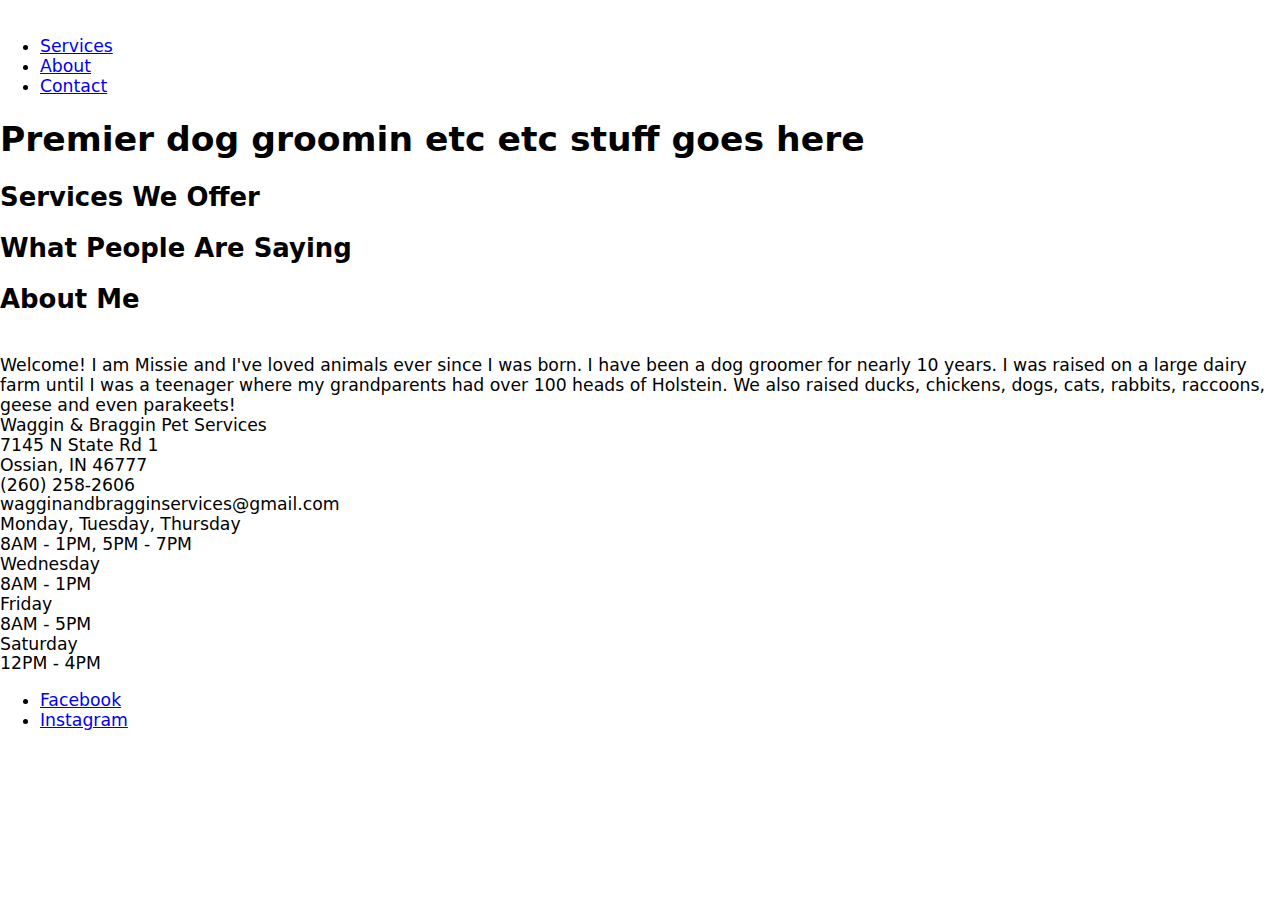
==== index.html @ 054de4da "update" ====
<!doctype html>

<html>
    <head>
        <meta charset="utf-8">
        <meta name="viewport" content="width=device-width, initial-scale=1">
        <title>Waggin & Braggin Pet Services | Ossian, Indiana</title>
        <meta name="theme-color" content="#a9bdb2">
        <meta name="mobile-web-app-capable" content="yes">
        <meta name="description" content="A description of the page"> <!-- todo -->
        <meta name="robots" content="index,follow">
        <meta name="googlebot" content="index,follow">
        <meta name="geo.position" content="40.846460;-85.165840">
        <meta name="geo.region" content="US-IN">
        <meta name="geo.placename" content="Ossian">
        <meta name="skype_toolbar" content="skype_toolbar_parser_compatible">
        <meta http-equiv="x-ua-compatible" content="ie=edge">
        <link rel="manifest" href="manifest.json"> <!-- todo -->
        <link rel="author" href="humans.txt"> <!-- todo -->
        <link rel="stylesheet" href="/assets/css/styles.css">
        <link rel="dns-prefetch" href="//wagginbraggin.com/">
        <link rel="preconnect" href="https://www.wagginbraggin.com/">
        <link rel="prefetch" href="https://www.wagginbraggin.com/">
        <link rel="prerender" href="https://wagginbraggin.com/">
        <link rel="icon" sizes="192x192" href="/path/to/icon.png"> <!-- todo -->
        <link rel="apple-touch-icon" href="/path/to/apple-touch-icon.png"> <!-- todo -->
        <link rel="apple-touch-startup-image" href="/path/to/launch.png"> <!-- todo -->
        <link rel="mask-icon" href="/path/to/icon.svg" color="blue"> <!-- todo -->
    </head>

    <body>

        <div class="master">
            <header class="header">
                <div class="logo">
                    <a href="/" class="logo__link">
                        <img src="" alt="" class="logo__img" />
                    </a>
                </div>
                <div class="nav">
                    <nav class="nav__nav">
                        <ul class="nav__list">
                            <li class="nav__item">
                                <a href="#services" class="nav__link">Services</a>
                            </li>
                            <li class="nav__item">
                                <a href="#about" class="nav__link">About</a>
                            </li>
                            <li class="nav__item">
                                <a href="#contact" class="nav__link">Contact</a>
                            </li>
                        </ul>
                    </nav>
                </div>
            </header>

            <main class="main">
                <section class="section section--hero">
                    <h2 class="section__heading"></h2>
                </section>
                <section class="section section--intro">
                    <h1 class="section__heading section__heading--intro">Premier dog groomin etc etc stuff goes here</h1>
                </section>
                <section class="section section--services">
                    <h2 class="section__heading">Services We Offer</h2>
                </section>
                <section class="section section--gallery">
                    <h2 class="section__heading"></h2>
                </section>
                <section class="section section--testimonials">
                    <h2 class="section__heading">What People Are Saying</h2>
                    <div class="section__block">
                    </div>
                </section>
                <section class="section section--about">
                    <h2 class="section__heading">About Me</h2>
                    <div class="section__block">
                        <div class="about">
                            <div class="about__head">
                                <img src="" alt="" class="about__head-img" />
                            </div>
                            <div class="about__text">Welcome! I am Missie and I've loved animals ever since I was born. I have been a dog groomer for nearly 10 years. I was raised on a large dairy farm until I was a teenager where my grandparents had over 100 heads of Holstein. We also raised ducks, chickens, dogs, cats, rabbits, raccoons, geese and even parakeets!</div>
                        </div>
                    </div>
                </section>
            </main>

            <footer class="footer">
                <div class="info">
                    <div class="info__name">Waggin & Braggin Pet Services</div>
                    <div class="info__address">
                        <div class="info__address-line">7145 N State Rd 1</div>
                        <div class="info__address-line">Ossian, IN 46777</div>
                    </div>
                    <div class="info__phone">(260) 258-2606</div>
                    <div class="info__email">wagginandbragginservices@gmail.com</div>
                    <div class="info__hours">
                        <div class="info__hours-line">
                            <div class="info__hours-day">Monday, Tuesday, Thursday</div>
                            <div class="info__hours-time">8AM - 1PM, 5PM - 7PM</div>
                        </div>
                        <div class="info__hours-line">
                            <div class="info__hours-day">Wednesday</div>
                            <div class="info__hours-time">8AM - 1PM</div>
                        </div>
                        <div class="info__hours-line">
                            <div class="info__hours-day">Friday</div>
                            <div class="info__hours-time">8AM - 5PM</div>
                        </div>
                        <div class="info__hours-line">
                            <div class="info__hours-day">Saturday</div>
                            <div class="info__hours-time">12PM - 4PM</div>
                        </div>
                    </div>
                </div>
                <div class="social">
                    <ul class="social__list">
                        <li class="social__item">
                            <a href="//facebook.com/WagginandbragginOssianIndiana" class="social__link">Facebook</a>
                        </li>
                        <li class="social__item">
                            <a href="//instagram.com/WagAndBrag" class="social__link">Instagram</a>
                        </li>
                    </ul>
                </div>
            </footer>
        
        </div>

        <script type="application/ld+json">
            {
                "@context": "https://schema.org/",
                "@graph" : [
                    {
                        "@type": "LocalBusiness",
                        "name": "Waggin & Braggin Pet Services",
                        "address" : {
                            "@type" : "PostalAddress",
                            "streetAddress": "7145 N State Rd 1",
                            "addressLocality": "Ossian",
                            "addressRegion": "Indiana",
                            "postalCode": "46777",
                            "addressCountry": "USA"
                        },
                        "email": "wagginandbragginservices@gmail.com"
                        "telephone": "(260) 258-2606",
                        "url": "https://www.wagginbraggin.com",
                        "image" : {
                            "@type" : "ImageObject",
                            "url" : "https://www.wagginbraggin.com/logo.png"
                        },
                        "areaServed": ["Ossian","Fort Wayne"], 
                        "openingHours" : [
                            "Mo 08:00-13:00, 17:00-19:00", "Tu 08:00-13:00, 17:00-19:00", "We 08:00-13:00", "Th 08:00-13:00, 17:00-19:00", "Fr 08:00-17:00", "Sa 12:00-16:00"
                        ]
                    }
                ]
            }
        </script>

    </body>
</html>
---- assets/css/styles.css ----
:root {
	--mintGreen: #a9bdb2;
	--darkGreen: #154c2f;
}

*,
*::before,
*::after {
	box-sizing: border-box;
}

:root {
	-moz-tab-size: 4;
	tab-size: 4;
}

html {
    font-size: 67.5%;
	line-height: 1.15;
	-webkit-text-size-adjust: 100%;
}

body {
	font-family:
		system-ui,
		-apple-system,
		'Segoe UI',
		Roboto,
		Helvetica,
		Arial,
		sans-serif,
		'Apple Color Emoji',
        'Segoe UI Emoji';
    font-size: 1.6rem;
    margin: 0;
}

abbr[title] {
	text-decoration: underline dotted;
}

strong {
	font-weight: bolder;
}

code,
kbd,
samp,
pre {
	font-family:
		SFMono-Regular,
		Consolas,
		'Liberation Mono',
		Menlo,
        monospace;
    font-size: 1rem;
}

small {
	font-size: 80%;
}

sub,
sup {
	font-size: 75%;
	line-height: 0;
	position: relative;
	vertical-align: baseline;
}

sub {
	bottom: -0.25rem;
}

sup {
	top: -0.5rem;
}

button,
input,
optgroup,
select,
textarea {
	font-family: inherit;
	font-size: 100%;
	line-height: 1.15;
	margin: 0;
}

button,
select {
	text-transform: none;
}

button,
[type='button'],
[type='reset'],
[type='submit'] {
	-webkit-appearance: button;
}

button::-moz-focus-inner,
[type='button']::-moz-focus-inner,
[type='reset']::-moz-focus-inner,
[type='submit']::-moz-focus-inner {
	border-style: none;
	padding: 0;
}

button:-moz-focusring,
[type='button']:-moz-focusring,
[type='reset']:-moz-focusring,
[type='submit']:-moz-focusring {
	outline: 1px dotted ButtonText;
}

fieldset {
	padding: 0.35em 0.75em 0.625em;
}

legend {
	padding: 0;
}

progress {
	vertical-align: baseline;
}

[type='number']::-webkit-inner-spin-button,
[type='number']::-webkit-outer-spin-button {
	height: auto;
}

[type='search'] {
	-webkit-appearance: textfield;
	outline-offset: -2px;
}

[type='search']::-webkit-search-decoration {
	-webkit-appearance: none;
}

::-webkit-file-upload-button {
	-webkit-appearance: button;
	font: inherit;
}

summary {
	display: list-item;
}
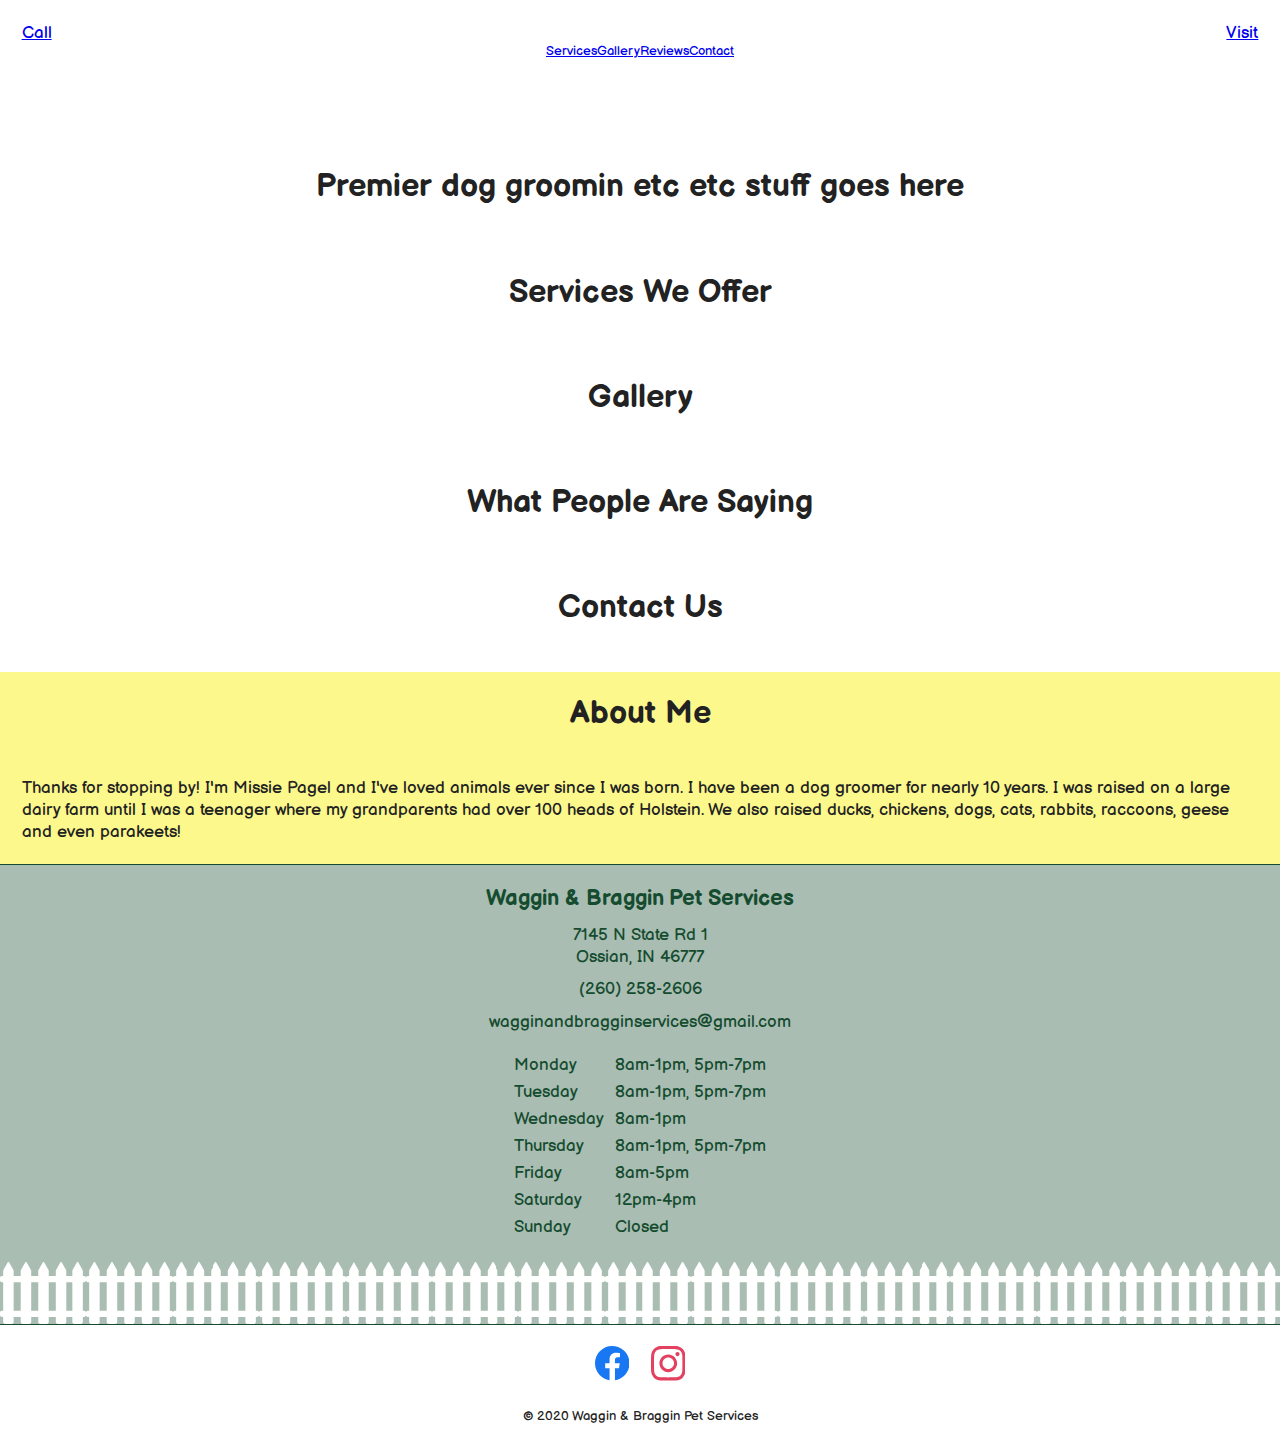
==== commit 3649ea88: "added more stuffs" ====
--- a/index.html
+++ b/index.html
@@ -2,12 +2,15 @@
 
 <html>
     <head>
+
         <meta charset="utf-8">
         <meta name="viewport" content="width=device-width, initial-scale=1">
+
         <title>Waggin & Braggin Pet Services | Ossian, Indiana</title>
+
         <meta name="theme-color" content="#a9bdb2">
         <meta name="mobile-web-app-capable" content="yes">
-        <meta name="description" content="A description of the page"> <!-- todo -->
+        <meta name="description" content="Fun, loving, patient, and experienced grooming salon and pet setting in your home. Based in Ossian, IN, we offer pet taxing to grooming appointments. Schedule online today!">
         <meta name="robots" content="index,follow">
         <meta name="googlebot" content="index,follow">
         <meta name="geo.position" content="40.846460;-85.165840">
@@ -15,28 +18,42 @@
         <meta name="geo.placename" content="Ossian">
         <meta name="skype_toolbar" content="skype_toolbar_parser_compatible">
         <meta http-equiv="x-ua-compatible" content="ie=edge">
-        <link rel="manifest" href="manifest.json"> <!-- todo -->
-        <link rel="author" href="humans.txt"> <!-- todo -->
-        <link rel="stylesheet" href="/assets/css/styles.css">
-        <link rel="dns-prefetch" href="//wagginbraggin.com/">
+
+        <link rel="manifest" href="./manifest.json">
+        <link rel="author" href="./humans.txt">
+        <link href="https://fonts.googleapis.com/css2?family=Balsamiq+Sans:wght@400;700&display=swap" rel="stylesheet">
+        <link rel="stylesheet" href="./assets/css/styles.css">
+        <link rel="dns-prefetch" href="https://wagginbraggin.com/">
         <link rel="preconnect" href="https://www.wagginbraggin.com/">
         <link rel="prefetch" href="https://www.wagginbraggin.com/">
         <link rel="prerender" href="https://wagginbraggin.com/">
-        <link rel="icon" sizes="192x192" href="/path/to/icon.png"> <!-- todo -->
-        <link rel="apple-touch-icon" href="/path/to/apple-touch-icon.png"> <!-- todo -->
-        <link rel="apple-touch-startup-image" href="/path/to/launch.png"> <!-- todo -->
-        <link rel="mask-icon" href="/path/to/icon.svg" color="blue"> <!-- todo -->
+        <link rel="icon" sizes="192x192" href="./assets/img/icon.png">
+        <link rel="apple-touch-icon" href="./assets/img/icon.png">
     </head>
 
     <body>
 
         <div class="master">
             <header class="header">
+
+                <div class="call">
+                    <a href="tel:+12602582606" class="touch__link">
+                        <span class="touch__icon"></span>
+                        <span class="touch__text">Call</span>
+                    </a>
+                </div>
                 <div class="logo">
                     <a href="/" class="logo__link">
-                        <img src="" alt="" class="logo__img" />
+                        <img src="./assets/img/logo.png" alt="" class="logo__img" />
                     </a>
                 </div>
+                <div class="visit">
+                    <a href="https://www.google.com/maps/dir//Waggin+and+Braggin+Pet+Services/data=!4m8!4m7!1m0!1m5!1m1!1s0x8815ed9b62f65e73:0xe7ffd4547c183408!2m2!1d-85.1653941!2d40.846542899999996" class="touch__link">
+                        <span class="touch__icon"></span>
+                        <span class="touch__text">Visit</span>
+                    </a>
+                </div>
+
                 <div class="nav">
                     <nav class="nav__nav">
                         <ul class="nav__list">
@@ -44,7 +61,10 @@
                                 <a href="#services" class="nav__link">Services</a>
                             </li>
                             <li class="nav__item">
-                                <a href="#about" class="nav__link">About</a>
+                                <a href="#gallery" class="nav__link">Gallery</a>
+                            </li>
+                            <li class="nav__item">
+                                <a href="#reviews" class="nav__link">Reviews</a>
                             </li>
                             <li class="nav__item">
                                 <a href="#contact" class="nav__link">Contact</a>
@@ -61,25 +81,30 @@
                 <section class="section section--intro">
                     <h1 class="section__heading section__heading--intro">Premier dog groomin etc etc stuff goes here</h1>
                 </section>
-                <section class="section section--services">
+                <section class="section section--services" id="services">
                     <h2 class="section__heading">Services We Offer</h2>
                 </section>
-                <section class="section section--gallery">
-                    <h2 class="section__heading"></h2>
-                </section>
-                <section class="section section--testimonials">
+                <section class="section section--gallery" id="gallery">
+                    <h2 class="section__heading">Gallery</h2>
+                </section>
+                <section class="section section--reviews" id="reviews">
                     <h2 class="section__heading">What People Are Saying</h2>
                     <div class="section__block">
                     </div>
                 </section>
-                <section class="section section--about">
+                <section class="section section--contact" id="contact">
+                    <h2 class="section__heading">Contact Us</h2>
+                    <div class="section__block">
+                    </div>
+                </section>
+                <section class="section section--about" id="about">
                     <h2 class="section__heading">About Me</h2>
                     <div class="section__block">
                         <div class="about">
                             <div class="about__head">
-                                <img src="" alt="" class="about__head-img" />
+                                <img src="https://via.placeholder.com/150" alt="" class="about__head-img" />
                             </div>
-                            <div class="about__text">Welcome! I am Missie and I've loved animals ever since I was born. I have been a dog groomer for nearly 10 years. I was raised on a large dairy farm until I was a teenager where my grandparents had over 100 heads of Holstein. We also raised ducks, chickens, dogs, cats, rabbits, raccoons, geese and even parakeets!</div>
+                            <div class="about__text">Thanks for stopping by! I'm Missie Pagel and I've loved animals ever since I was born. I have been a dog groomer for nearly 10 years. I was raised on a large dairy farm until I was a teenager where my grandparents had over 100 heads of Holstein. We also raised ducks, chickens, dogs, cats, rabbits, raccoons, geese and even parakeets!</div>
                         </div>
                     </div>
                 </section>
@@ -87,42 +112,75 @@
 
             <footer class="footer">
                 <div class="info">
-                    <div class="info__name">Waggin & Braggin Pet Services</div>
+                    <div class="info__name">
+                        <span>Waggin & Braggin</span>
+                        <span>Pet Services</span>
+                    </div>
                     <div class="info__address">
                         <div class="info__address-line">7145 N State Rd 1</div>
                         <div class="info__address-line">Ossian, IN 46777</div>
                     </div>
                     <div class="info__phone">(260) 258-2606</div>
-                    <div class="info__email">wagginandbragginservices@gmail.com</div>
+                    <div class="info__email">
+                        <span>wagginandbragginservices</span>
+                        <span>@gmail.com</span>
+                    </div>
                     <div class="info__hours">
                         <div class="info__hours-line">
-                            <div class="info__hours-day">Monday, Tuesday, Thursday</div>
-                            <div class="info__hours-time">8AM - 1PM, 5PM - 7PM</div>
+                            <div class="info__hours-day">Monday</div>
+                            <div class="info__hours-time">8am-1pm, 5pm-7pm</div>
+                        </div>
+                        <div class="info__hours-line">
+                            <div class="info__hours-day">Tuesday</div>
+                            <div class="info__hours-time">8am-1pm, 5pm-7pm</div>
                         </div>
                         <div class="info__hours-line">
                             <div class="info__hours-day">Wednesday</div>
-                            <div class="info__hours-time">8AM - 1PM</div>
+                            <div class="info__hours-time">8am-1pm</div>
+                        </div>
+                        <div class="info__hours-line">
+                            <div class="info__hours-day">Thursday</div>
+                            <div class="info__hours-time">8am-1pm, 5pm-7pm</div>
                         </div>
                         <div class="info__hours-line">
                             <div class="info__hours-day">Friday</div>
-                            <div class="info__hours-time">8AM - 5PM</div>
+                            <div class="info__hours-time">8am-5pm</div>
                         </div>
                         <div class="info__hours-line">
                             <div class="info__hours-day">Saturday</div>
-                            <div class="info__hours-time">12PM - 4PM</div>
-                        </div>
-                    </div>
+                            <div class="info__hours-time">12pm-4pm</div>
+                        </div>
+                        <div class="info__hours-line">
+                            <div class="info__hours-day">Sunday</div>
+                            <div class="info__hours-time">Closed</div>
+                        </div>
+                    </div>
+                </div>
+
+                <div class="fence">
+
                 </div>
                 <div class="social">
                     <ul class="social__list">
                         <li class="social__item">
-                            <a href="//facebook.com/WagginandbragginOssianIndiana" class="social__link">Facebook</a>
+                            <a href="https://facebook.com/WagginandbragginOssianIndiana" class="social__link">
+                                <svg role="img" viewBox="0 0 24 24" class="social__svg social__svg--fb">
+                                    <title>Like us on Facebook</title>
+                                    <path d="M23.9981 11.9991C23.9981 5.37216 18.626 0 11.9991 0C5.37216 0 0 5.37216 0 11.9991C0 17.9882 4.38789 22.9522 10.1242 23.8524V15.4676H7.07758V11.9991H10.1242V9.35553C10.1242 6.34826 11.9156 4.68714 14.6564 4.68714C15.9692 4.68714 17.3424 4.92149 17.3424 4.92149V7.87439H15.8294C14.3388 7.87439 13.8739 8.79933 13.8739 9.74824V11.9991H17.2018L16.6698 15.4676H13.8739V23.8524C19.6103 22.9522 23.9981 17.9882 23.9981 11.9991Z"/>
+                                </svg>
+                            </a>
                         </li>
                         <li class="social__item">
-                            <a href="//instagram.com/WagAndBrag" class="social__link">Instagram</a>
+                            <a href="https://instagram.com/WagAndBrag" class="social__link">
+                                <svg role="img" viewBox="0 0 24 24" class="social__svg social__svg--ig">
+                                    <title>Follow us on Instagram</title>
+                                    <path d="M12 0C8.74 0 8.333.015 7.053.072 5.775.132 4.905.333 4.14.63c-.789.306-1.459.717-2.126 1.384S.935 3.35.63 4.14C.333 4.905.131 5.775.072 7.053.012 8.333 0 8.74 0 12s.015 3.667.072 4.947c.06 1.277.261 2.148.558 2.913.306.788.717 1.459 1.384 2.126.667.666 1.336 1.079 2.126 1.384.766.296 1.636.499 2.913.558C8.333 23.988 8.74 24 12 24s3.667-.015 4.947-.072c1.277-.06 2.148-.262 2.913-.558.788-.306 1.459-.718 2.126-1.384.666-.667 1.079-1.335 1.384-2.126.296-.765.499-1.636.558-2.913.06-1.28.072-1.687.072-4.947s-.015-3.667-.072-4.947c-.06-1.277-.262-2.149-.558-2.913-.306-.789-.718-1.459-1.384-2.126C21.319 1.347 20.651.935 19.86.63c-.765-.297-1.636-.499-2.913-.558C15.667.012 15.26 0 12 0zm0 2.16c3.203 0 3.585.016 4.85.071 1.17.055 1.805.249 2.227.415.562.217.96.477 1.382.896.419.42.679.819.896 1.381.164.422.36 1.057.413 2.227.057 1.266.07 1.646.07 4.85s-.015 3.585-.074 4.85c-.061 1.17-.256 1.805-.421 2.227-.224.562-.479.96-.899 1.382-.419.419-.824.679-1.38.896-.42.164-1.065.36-2.235.413-1.274.057-1.649.07-4.859.07-3.211 0-3.586-.015-4.859-.074-1.171-.061-1.816-.256-2.236-.421-.569-.224-.96-.479-1.379-.899-.421-.419-.69-.824-.9-1.38-.165-.42-.359-1.065-.42-2.235-.045-1.26-.061-1.649-.061-4.844 0-3.196.016-3.586.061-4.861.061-1.17.255-1.814.42-2.234.21-.57.479-.96.9-1.381.419-.419.81-.689 1.379-.898.42-.166 1.051-.361 2.221-.421 1.275-.045 1.65-.06 4.859-.06l.045.03zm0 3.678c-3.405 0-6.162 2.76-6.162 6.162 0 3.405 2.76 6.162 6.162 6.162 3.405 0 6.162-2.76 6.162-6.162 0-3.405-2.76-6.162-6.162-6.162zM12 16c-2.21 0-4-1.79-4-4s1.79-4 4-4 4 1.79 4 4-1.79 4-4 4zm7.846-10.405c0 .795-.646 1.44-1.44 1.44-.795 0-1.44-.646-1.44-1.44 0-.794.646-1.439 1.44-1.439.793-.001 1.44.645 1.44 1.439z"/>
+                                </svg>
+                            </a>
                         </li>
                     </ul>
                 </div>
+                <div class="copyright">&copy; 2020 Waggin & Braggin Pet Services</div>
             </footer>
         
         </div>
@@ -142,16 +200,32 @@
                             "postalCode": "46777",
                             "addressCountry": "USA"
                         },
-                        "email": "wagginandbragginservices@gmail.com"
+                        "email": "wagginandbragginservices@gmail.com",
                         "telephone": "(260) 258-2606",
                         "url": "https://www.wagginbraggin.com",
                         "image" : {
                             "@type" : "ImageObject",
                             "url" : "https://www.wagginbraggin.com/logo.png"
                         },
-                        "areaServed": ["Ossian","Fort Wayne"], 
+                        "geo" : {
+                            "@type" : "GeoCoordinates",
+                            "latitude" : "40.846460",
+                            "longitude" : "-85.165840"
+                        },
+                        "areaServed": [
+                            "Bluffton",
+                            "Ossian",
+                            "Fort Wayne",
+                            "Decatur",
+                            "Markle"
+                        ], 
                         "openingHours" : [
-                            "Mo 08:00-13:00, 17:00-19:00", "Tu 08:00-13:00, 17:00-19:00", "We 08:00-13:00", "Th 08:00-13:00, 17:00-19:00", "Fr 08:00-17:00", "Sa 12:00-16:00"
+                            "Mo 08:00-13:00, 17:00-19:00", 
+                            "Tu 08:00-13:00, 17:00-19:00", 
+                            "We 08:00-13:00", 
+                            "Th 08:00-13:00, 17:00-19:00", 
+                            "Fr 08:00-17:00", 
+                            "Sa 12:00-16:00"
                         ]
                     }
                 ]
--- a/assets/css/styles.css
+++ b/assets/css/styles.css
@@ -1,6 +1,8 @@
 :root {
-	--mintGreen: #a9bdb2;
-	--darkGreen: #154c2f;
+	--mineShaft: #222222;
+	--powderAsh: #a9bdb2;
+	--parsley: #154c2f;
+	--sweetCorn: #fcf88c;
 }
 
 *,
@@ -15,12 +17,6 @@
 }
 
 html {
-    font-size: 67.5%;
-	line-height: 1.15;
-	-webkit-text-size-adjust: 100%;
-}
-
-body {
 	font-family:
 		system-ui,
 		-apple-system,
@@ -31,8 +27,16 @@
 		sans-serif,
 		'Apple Color Emoji',
         'Segoe UI Emoji';
+    font-size: 67.5%;
+	line-height: 1.25;
+	-webkit-text-size-adjust: 100%;
+}
+
+body {
     font-size: 1.6rem;
-    margin: 0;
+	margin: 0;
+	font-family: 'Balsamiq Sans', cursive;
+	color: var(--mineShaft);
 }
 
 abbr[title] {
@@ -147,4 +151,163 @@
 
 summary {
 	display: list-item;
+}
+
+
+
+
+
+
+
+
+
+
+
+
+
+
+
+
+
+
+
+
+.header {
+	display: grid;
+	grid-template-columns: min-content 1fr min-content;
+	padding: 2rem;
+}
+
+.nav {
+	grid-column-end: span 3;
+}
+
+.section {
+	padding: 2rem;
+}
+
+.section--about {
+	background: var(--sweetCorn);
+}
+
+.section__heading {
+	margin: 0;
+	text-align: center;
+	font-size: 3rem;
+	padding:0 0 2rem;
+}
+
+.about__head {
+	padding: 0 0 2rem;
+}
+
+.about__head-img {
+	border-radius: 50%;
+	display: block;
+	max-width: 100%;
+	margin: 0 auto;
+}
+
+.logo__img {
+	display: block;
+	max-width: 100%;
+}
+
+.nav__list {
+	display: flex;
+	align-items: center;
+	font-size: 1.2rem;
+	justify-content: center;
+	list-style: none;
+	margin: 0;
+	padding: 0;
+}
+
+.info {
+	display: grid;
+	grid-row-gap: 1rem;
+	background: var(--powderAsh);
+	padding: 2rem 2rem 8rem;
+	text-align: center;
+	position: relative;
+	border-width: 1px 0;
+	border-style: solid;
+	color: var(--parsley);
+}
+
+.info:after {
+	content: '';
+	position: absolute;
+	width: 100%;
+	height: 8rem;
+	bottom: 0;
+	left: 0;
+	z-index: 10;
+	background-color: var(--powderAsh);
+	background-image: url('../img/fence.svg');
+	background-position: 0 1.2rem;
+	background-repeat: repeat-x;
+	height: 8rem;
+}
+
+.info__name {
+	font-size: 2rem;
+	font-weight: 700;
+}
+
+.info__name span {
+	margin: 0 .25rem;
+}
+
+.info__name,
+.info__email {
+	display: flex;
+	flex-wrap: wrap;
+	justify-content: center;
+	width: 100%;
+}
+
+.info__hours {
+	display: grid;
+	grid-gap: .5rem 1rem;
+	grid-template-columns: min-content 1fr;
+	padding-top: 1rem;
+	text-align: left;
+	margin: auto;
+}
+
+.info__hours-line {
+	display: contents;
+}
+
+.social__list {
+	display: flex;
+	align-items: center;
+	justify-content: center;
+	list-style: none;
+	margin: 0;
+	padding: 0;
+}
+
+.social__item {
+	padding: 2rem 1rem;
+}
+
+.social__svg {
+	width: 3.2rem;
+	height: 3.2rem;
+}
+
+.social__svg--fb {
+	fill: #1877F2;
+}
+
+.social__svg--ig {
+	fill: #E4405F;
+}
+
+.copyright {
+	font-size: 1.2rem;
+	text-align: center;
+	padding:0 0 2rem;
 }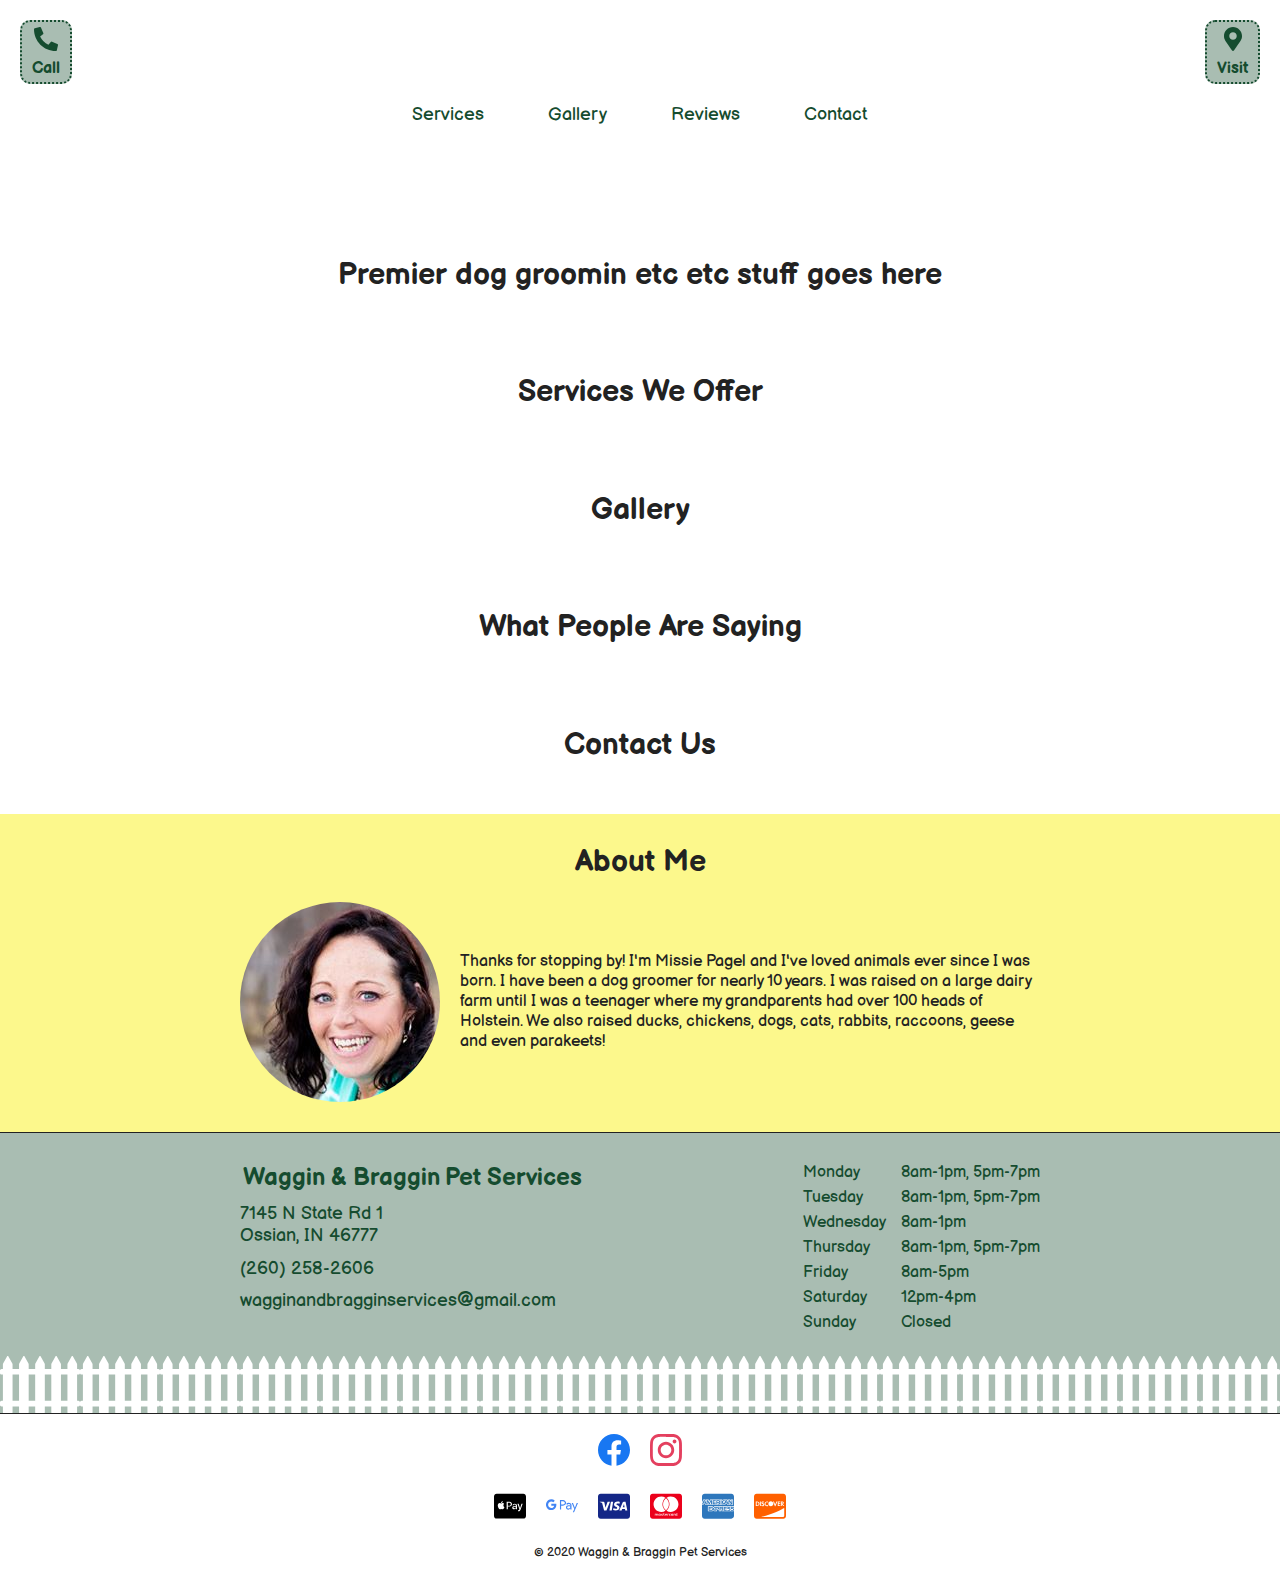
==== commit 950614fb: "more updates" ====
--- a/index.html
+++ b/index.html
@@ -38,7 +38,11 @@
 
                 <div class="call">
                     <a href="tel:+12602582606" class="touch__link">
-                        <span class="touch__icon"></span>
+                        <span class="touch__icon">
+                            <svg class="touch__svg" viewBox="0 0 512 512">
+                                <path d="M497.39 361.8l-112-48a24 24 0 0 0-28 6.9l-49.6 60.6A370.66 370.66 0 0 1 130.6 204.11l60.6-49.6a23.94 23.94 0 0 0 6.9-28l-48-112A24.16 24.16 0 0 0 122.6.61l-104 24A24 24 0 0 0 0 48c0 256.5 207.9 464 464 464a24 24 0 0 0 23.4-18.6l24-104a24.29 24.29 0 0 0-14.01-27.6z"/>
+                            </svg>
+                        </span>
                         <span class="touch__text">Call</span>
                     </a>
                 </div>
@@ -49,7 +53,11 @@
                 </div>
                 <div class="visit">
                     <a href="https://www.google.com/maps/dir//Waggin+and+Braggin+Pet+Services/data=!4m8!4m7!1m0!1m5!1m1!1s0x8815ed9b62f65e73:0xe7ffd4547c183408!2m2!1d-85.1653941!2d40.846542899999996" class="touch__link">
-                        <span class="touch__icon"></span>
+                        <span class="touch__icon">
+                            <svg class="touch__svg" viewBox="0 0 384 512">
+                                <path d="M172.268 501.67C26.97 291.031 0 269.413 0 192 0 85.961 85.961 0 192 0s192 85.961 192 192c0 77.413-26.97 99.031-172.268 309.67-9.535 13.774-29.93 13.773-39.464 0zM192 272c44.183 0 80-35.817 80-80s-35.817-80-80-80-80 35.817-80 80 35.817 80 80 80z"/>
+                            </svg>
+                        </span>
                         <span class="touch__text">Visit</span>
                     </a>
                 </div>
@@ -98,13 +106,15 @@
                     </div>
                 </section>
                 <section class="section section--about" id="about">
-                    <h2 class="section__heading">About Me</h2>
-                    <div class="section__block">
-                        <div class="about">
-                            <div class="about__head">
-                                <img src="https://via.placeholder.com/150" alt="" class="about__head-img" />
-                            </div>
-                            <div class="about__text">Thanks for stopping by! I'm Missie Pagel and I've loved animals ever since I was born. I have been a dog groomer for nearly 10 years. I was raised on a large dairy farm until I was a teenager where my grandparents had over 100 heads of Holstein. We also raised ducks, chickens, dogs, cats, rabbits, raccoons, geese and even parakeets!</div>
+                    <div class="section__contain section__contain--about">
+                        <h2 class="section__heading">About Me</h2>
+                        <div class="section__block">
+                            <div class="about">
+                                <div class="about__head">
+                                    <img src="./assets/img/about.jpg" alt="" class="about__head-img" />
+                                </div>
+                                <div class="about__text">Thanks for stopping by! I'm Missie Pagel and I've loved animals ever since I was born. I have been a dog groomer for nearly 10 years. I was raised on a large dairy farm until I was a teenager where my grandparents had over 100 heads of Holstein. We also raised ducks, chickens, dogs, cats, rabbits, raccoons, geese and even parakeets!</div>
+                            </div>
                         </div>
                     </div>
                 </section>
@@ -112,53 +122,53 @@
 
             <footer class="footer">
                 <div class="info">
-                    <div class="info__name">
-                        <span>Waggin & Braggin</span>
-                        <span>Pet Services</span>
-                    </div>
-                    <div class="info__address">
-                        <div class="info__address-line">7145 N State Rd 1</div>
-                        <div class="info__address-line">Ossian, IN 46777</div>
-                    </div>
-                    <div class="info__phone">(260) 258-2606</div>
-                    <div class="info__email">
-                        <span>wagginandbragginservices</span>
-                        <span>@gmail.com</span>
-                    </div>
-                    <div class="info__hours">
-                        <div class="info__hours-line">
-                            <div class="info__hours-day">Monday</div>
-                            <div class="info__hours-time">8am-1pm, 5pm-7pm</div>
+                    <div class="info__contain">
+                        <div class="info__full">
+                            <div class="info__name">
+                                <span>Waggin & Braggin</span>
+                                <span>Pet Services</span>
+                            </div>
+                            <div class="info__address">
+                                <div class="info__address-line">7145 N State Rd 1</div>
+                                <div class="info__address-line">Ossian, IN 46777</div>
+                            </div>
+                            <div class="info__phone">(260) 258-2606</div>
+                            <div class="info__email">
+                                <span>wagginandbragginservices</span>
+                                <span>@gmail.com</span>
+                            </div>
                         </div>
-                        <div class="info__hours-line">
-                            <div class="info__hours-day">Tuesday</div>
-                            <div class="info__hours-time">8am-1pm, 5pm-7pm</div>
+                        <div class="info__hours">
+                            <div class="info__hours-line">
+                                <div class="info__hours-day">Monday</div>
+                                <div class="info__hours-time">8am-1pm, 5pm-7pm</div>
+                            </div>
+                            <div class="info__hours-line">
+                                <div class="info__hours-day">Tuesday</div>
+                                <div class="info__hours-time">8am-1pm, 5pm-7pm</div>
+                            </div>
+                            <div class="info__hours-line">
+                                <div class="info__hours-day">Wednesday</div>
+                                <div class="info__hours-time">8am-1pm</div>
+                            </div>
+                            <div class="info__hours-line">
+                                <div class="info__hours-day">Thursday</div>
+                                <div class="info__hours-time">8am-1pm, 5pm-7pm</div>
+                            </div>
+                            <div class="info__hours-line">
+                                <div class="info__hours-day">Friday</div>
+                                <div class="info__hours-time">8am-5pm</div>
+                            </div>
+                            <div class="info__hours-line">
+                                <div class="info__hours-day">Saturday</div>
+                                <div class="info__hours-time">12pm-4pm</div>
+                            </div>
+                            <div class="info__hours-line">
+                                <div class="info__hours-day">Sunday</div>
+                                <div class="info__hours-time">Closed</div>
+                            </div>
                         </div>
-                        <div class="info__hours-line">
-                            <div class="info__hours-day">Wednesday</div>
-                            <div class="info__hours-time">8am-1pm</div>
-                        </div>
-                        <div class="info__hours-line">
-                            <div class="info__hours-day">Thursday</div>
-                            <div class="info__hours-time">8am-1pm, 5pm-7pm</div>
-                        </div>
-                        <div class="info__hours-line">
-                            <div class="info__hours-day">Friday</div>
-                            <div class="info__hours-time">8am-5pm</div>
-                        </div>
-                        <div class="info__hours-line">
-                            <div class="info__hours-day">Saturday</div>
-                            <div class="info__hours-time">12pm-4pm</div>
-                        </div>
-                        <div class="info__hours-line">
-                            <div class="info__hours-day">Sunday</div>
-                            <div class="info__hours-time">Closed</div>
-                        </div>
-                    </div>
-                </div>
-
-                <div class="fence">
-
+                    </div>
                 </div>
                 <div class="social">
                     <ul class="social__list">
@@ -177,6 +187,46 @@
                                     <path d="M12 0C8.74 0 8.333.015 7.053.072 5.775.132 4.905.333 4.14.63c-.789.306-1.459.717-2.126 1.384S.935 3.35.63 4.14C.333 4.905.131 5.775.072 7.053.012 8.333 0 8.74 0 12s.015 3.667.072 4.947c.06 1.277.261 2.148.558 2.913.306.788.717 1.459 1.384 2.126.667.666 1.336 1.079 2.126 1.384.766.296 1.636.499 2.913.558C8.333 23.988 8.74 24 12 24s3.667-.015 4.947-.072c1.277-.06 2.148-.262 2.913-.558.788-.306 1.459-.718 2.126-1.384.666-.667 1.079-1.335 1.384-2.126.296-.765.499-1.636.558-2.913.06-1.28.072-1.687.072-4.947s-.015-3.667-.072-4.947c-.06-1.277-.262-2.149-.558-2.913-.306-.789-.718-1.459-1.384-2.126C21.319 1.347 20.651.935 19.86.63c-.765-.297-1.636-.499-2.913-.558C15.667.012 15.26 0 12 0zm0 2.16c3.203 0 3.585.016 4.85.071 1.17.055 1.805.249 2.227.415.562.217.96.477 1.382.896.419.42.679.819.896 1.381.164.422.36 1.057.413 2.227.057 1.266.07 1.646.07 4.85s-.015 3.585-.074 4.85c-.061 1.17-.256 1.805-.421 2.227-.224.562-.479.96-.899 1.382-.419.419-.824.679-1.38.896-.42.164-1.065.36-2.235.413-1.274.057-1.649.07-4.859.07-3.211 0-3.586-.015-4.859-.074-1.171-.061-1.816-.256-2.236-.421-.569-.224-.96-.479-1.379-.899-.421-.419-.69-.824-.9-1.38-.165-.42-.359-1.065-.42-2.235-.045-1.26-.061-1.649-.061-4.844 0-3.196.016-3.586.061-4.861.061-1.17.255-1.814.42-2.234.21-.57.479-.96.9-1.381.419-.419.81-.689 1.379-.898.42-.166 1.051-.361 2.221-.421 1.275-.045 1.65-.06 4.859-.06l.045.03zm0 3.678c-3.405 0-6.162 2.76-6.162 6.162 0 3.405 2.76 6.162 6.162 6.162 3.405 0 6.162-2.76 6.162-6.162 0-3.405-2.76-6.162-6.162-6.162zM12 16c-2.21 0-4-1.79-4-4s1.79-4 4-4 4 1.79 4 4-1.79 4-4 4zm7.846-10.405c0 .795-.646 1.44-1.44 1.44-.795 0-1.44-.646-1.44-1.44 0-.794.646-1.439 1.44-1.439.793-.001 1.44.645 1.44 1.439z"/>
                                 </svg>
                             </a>
+                        </li>
+                    </ul>
+                </div>
+                <div class="payments">
+                    <ul class="payments__list">
+                        <li class="payments__item payments__item--ap">
+                            <svg role="img" viewBox="0 0 576 512" class="payments__svg payments__svg--ap">
+                                <title>We Accept Apple Pay</title>
+                                <path d="M302.2 218.4c0 17.2-10.5 27.1-29 27.1h-24.3v-54.2h24.4c18.4 0 28.9 9.8 28.9 27.1zm47.5 62.6c0 8.3 7.2 13.7 18.5 13.7 14.4 0 25.2-9.1 25.2-21.9v-7.7l-23.5 1.5c-13.3.9-20.2 5.8-20.2 14.4zM576 79v352c0 26.5-21.5 48-48 48H48c-26.5 0-48-21.5-48-48V79c0-26.5 21.5-48 48-48h480c26.5 0 48 21.5 48 48zM127.8 197.2c8.4.7 16.8-4.2 22.1-10.4 5.2-6.4 8.6-15 7.7-23.7-7.4.3-16.6 4.9-21.9 11.3-4.8 5.5-8.9 14.4-7.9 22.8zm60.6 74.5c-.2-.2-19.6-7.6-19.8-30-.2-18.7 15.3-27.7 16-28.2-8.8-13-22.4-14.4-27.1-14.7-12.2-.7-22.6 6.9-28.4 6.9-5.9 0-14.7-6.6-24.3-6.4-12.5.2-24.2 7.3-30.5 18.6-13.1 22.6-3.4 56 9.3 74.4 6.2 9.1 13.7 19.1 23.5 18.7 9.3-.4 13-6 24.2-6 11.3 0 14.5 6 24.3 5.9 10.2-.2 16.5-9.1 22.8-18.2 6.9-10.4 9.8-20.4 10-21zm135.4-53.4c0-26.6-18.5-44.8-44.9-44.8h-51.2v136.4h21.2v-46.6h29.3c26.8 0 45.6-18.4 45.6-45zm90 23.7c0-19.7-15.8-32.4-40-32.4-22.5 0-39.1 12.9-39.7 30.5h19.1c1.6-8.4 9.4-13.9 20-13.9 13 0 20.2 6 20.2 17.2v7.5l-26.4 1.6c-24.6 1.5-37.9 11.6-37.9 29.1 0 17.7 13.7 29.4 33.4 29.4 13.3 0 25.6-6.7 31.2-17.4h.4V310h19.6v-68zM516 210.9h-21.5l-24.9 80.6h-.4l-24.9-80.6H422l35.9 99.3-1.9 6c-3.2 10.2-8.5 14.2-17.9 14.2-1.7 0-4.9-.2-6.2-.3v16.4c1.2.4 6.5.5 8.1.5 20.7 0 30.4-7.9 38.9-31.8L516 210.9z"/>
+                            </svg>
+                        </li>
+                        <li class="payments__item payments__item--gp">
+                            <svg role="img" viewBox="0 0 640 512" class="payments__svg payments__svg--gp">
+                                <title>We Accept Google Pay</title>
+                                <path d="M105.72,215v41.25h57.1a49.66,49.66,0,0,1-21.14,32.6c-9.54,6.55-21.72,10.28-36,10.28-27.6,0-50.93-18.91-59.3-44.22a65.61,65.61,0,0,1,0-41l0,0c8.37-25.46,31.7-44.37,59.3-44.37a56.43,56.43,0,0,1,40.51,16.08L176.47,155a101.24,101.24,0,0,0-70.75-27.84,105.55,105.55,0,0,0-94.38,59.11,107.64,107.64,0,0,0,0,96.18v.15a105.41,105.41,0,0,0,94.38,59c28.47,0,52.55-9.53,70-25.91,20-18.61,31.41-46.15,31.41-78.91A133.76,133.76,0,0,0,205.38,215Zm389.41-4c-10.13-9.38-23.93-14.14-41.39-14.14-22.46,0-39.34,8.34-50.5,24.86l20.85,13.26q11.45-17,31.26-17a34.05,34.05,0,0,1,22.75,8.79A28.14,28.14,0,0,1,487.79,248v5.51c-9.1-5.07-20.55-7.75-34.64-7.75-16.44,0-29.65,3.88-39.49,11.77s-14.82,18.31-14.82,31.56a39.74,39.74,0,0,0,13.94,31.27c9.25,8.34,21,12.51,34.79,12.51,16.29,0,29.21-7.3,39-21.89h1v17.72h22.61V250C510.25,233.45,505.26,220.34,495.13,211ZM475.9,300.3a37.32,37.32,0,0,1-26.57,11.16A28.61,28.61,0,0,1,431,305.21a19.41,19.41,0,0,1-7.77-15.63c0-7,3.22-12.81,9.54-17.42s14.53-7,24.07-7C470,265,480.3,268,487.64,273.94,487.64,284.07,483.68,292.85,475.9,300.3Zm-93.65-142A55.71,55.71,0,0,0,341.74,142H279.07V328.74H302.7V253.1h39c16,0,29.5-5.36,40.51-15.93.88-.89,1.76-1.79,2.65-2.68A54.45,54.45,0,0,0,382.25,158.26Zm-16.58,62.23a30.65,30.65,0,0,1-23.34,9.68H302.7V165h39.63a32,32,0,0,1,22.6,9.23A33.18,33.18,0,0,1,365.67,220.49ZM614.31,201,577.77,292.7h-.45L539.9,201H514.21L566,320.55l-29.35,64.32H561L640,201Z"/>
+                            </svg>
+                        </li>
+                        <li class="payments__item payments__item--vi">
+                            <svg role="img" viewBox="0 0 576 512" class="payments__svg payments__svg--vi">
+                                <title>We Accept Visa</title>
+                                <path d="M470.1 231.3s7.6 37.2 9.3 45H446c3.3-8.9 16-43.5 16-43.5-.2.3 3.3-9.1 5.3-14.9l2.8 13.4zM576 80v352c0 26.5-21.5 48-48 48H48c-26.5 0-48-21.5-48-48V80c0-26.5 21.5-48 48-48h480c26.5 0 48 21.5 48 48zM152.5 331.2L215.7 176h-42.5l-39.3 106-4.3-21.5-14-71.4c-2.3-9.9-9.4-12.7-18.2-13.1H32.7l-.7 3.1c15.8 4 29.9 9.8 42.2 17.1l35.8 135h42.5zm94.4.2L272.1 176h-40.2l-25.1 155.4h40.1zm139.9-50.8c.2-17.7-10.6-31.2-33.7-42.3-14.1-7.1-22.7-11.9-22.7-19.2.2-6.6 7.3-13.4 23.1-13.4 13.1-.3 22.7 2.8 29.9 5.9l3.6 1.7 5.5-33.6c-7.9-3.1-20.5-6.6-36-6.6-39.7 0-67.6 21.2-67.8 51.4-.3 22.3 20 34.7 35.2 42.2 15.5 7.6 20.8 12.6 20.8 19.3-.2 10.4-12.6 15.2-24.1 15.2-16 0-24.6-2.5-37.7-8.3l-5.3-2.5-5.6 34.9c9.4 4.3 26.8 8.1 44.8 8.3 42.2.1 69.7-20.8 70-53zM528 331.4L495.6 176h-31.1c-9.6 0-16.9 2.8-21 12.9l-59.7 142.5H426s6.9-19.2 8.4-23.3H486c1.2 5.5 4.8 23.3 4.8 23.3H528z"/>
+                            </svg>
+                        </li>
+                        <li class="payments__item payments__item--mc">
+                            <svg role="img" viewBox="0 0 576 512" class="payments__svg payments__svg--mc">
+                                <title>We Accept Mastercard</title>
+                                <path d="M482.9 410.3c0 6.8-4.6 11.7-11.2 11.7-6.8 0-11.2-5.2-11.2-11.7 0-6.5 4.4-11.7 11.2-11.7 6.6 0 11.2 5.2 11.2 11.7zm-310.8-11.7c-7.1 0-11.2 5.2-11.2 11.7 0 6.5 4.1 11.7 11.2 11.7 6.5 0 10.9-4.9 10.9-11.7-.1-6.5-4.4-11.7-10.9-11.7zm117.5-.3c-5.4 0-8.7 3.5-9.5 8.7h19.1c-.9-5.7-4.4-8.7-9.6-8.7zm107.8.3c-6.8 0-10.9 5.2-10.9 11.7 0 6.5 4.1 11.7 10.9 11.7 6.8 0 11.2-4.9 11.2-11.7 0-6.5-4.4-11.7-11.2-11.7zm105.9 26.1c0 .3.3.5.3 1.1 0 .3-.3.5-.3 1.1-.3.3-.3.5-.5.8-.3.3-.5.5-1.1.5-.3.3-.5.3-1.1.3-.3 0-.5 0-1.1-.3-.3 0-.5-.3-.8-.5-.3-.3-.5-.5-.5-.8-.3-.5-.3-.8-.3-1.1 0-.5 0-.8.3-1.1 0-.5.3-.8.5-1.1.3-.3.5-.3.8-.5.5-.3.8-.3 1.1-.3.5 0 .8 0 1.1.3.5.3.8.3 1.1.5s.2.6.5 1.1zm-2.2 1.4c.5 0 .5-.3.8-.3.3-.3.3-.5.3-.8 0-.3 0-.5-.3-.8-.3 0-.5-.3-1.1-.3h-1.6v3.5h.8V426h.3l1.1 1.4h.8l-1.1-1.3zM576 81v352c0 26.5-21.5 48-48 48H48c-26.5 0-48-21.5-48-48V81c0-26.5 21.5-48 48-48h480c26.5 0 48 21.5 48 48zM64 220.6c0 76.5 62.1 138.5 138.5 138.5 27.2 0 53.9-8.2 76.5-23.1-72.9-59.3-72.4-171.2 0-230.5-22.6-15-49.3-23.1-76.5-23.1-76.4-.1-138.5 62-138.5 138.2zm224 108.8c70.5-55 70.2-162.2 0-217.5-70.2 55.3-70.5 162.6 0 217.5zm-142.3 76.3c0-8.7-5.7-14.4-14.7-14.7-4.6 0-9.5 1.4-12.8 6.5-2.4-4.1-6.5-6.5-12.2-6.5-3.8 0-7.6 1.4-10.6 5.4V392h-8.2v36.7h8.2c0-18.9-2.5-30.2 9-30.2 10.2 0 8.2 10.2 8.2 30.2h7.9c0-18.3-2.5-30.2 9-30.2 10.2 0 8.2 10 8.2 30.2h8.2v-23zm44.9-13.7h-7.9v4.4c-2.7-3.3-6.5-5.4-11.7-5.4-10.3 0-18.2 8.2-18.2 19.3 0 11.2 7.9 19.3 18.2 19.3 5.2 0 9-1.9 11.7-5.4v4.6h7.9V392zm40.5 25.6c0-15-22.9-8.2-22.9-15.2 0-5.7 11.9-4.8 18.5-1.1l3.3-6.5c-9.4-6.1-30.2-6-30.2 8.2 0 14.3 22.9 8.3 22.9 15 0 6.3-13.5 5.8-20.7.8l-3.5 6.3c11.2 7.6 32.6 6 32.6-7.5zm35.4 9.3l-2.2-6.8c-3.8 2.1-12.2 4.4-12.2-4.1v-16.6h13.1V392h-13.1v-11.2h-8.2V392h-7.6v7.3h7.6V416c0 17.6 17.3 14.4 22.6 10.9zm13.3-13.4h27.5c0-16.2-7.4-22.6-17.4-22.6-10.6 0-18.2 7.9-18.2 19.3 0 20.5 22.6 23.9 33.8 14.2l-3.8-6c-7.8 6.4-19.6 5.8-21.9-4.9zm59.1-21.5c-4.6-2-11.6-1.8-15.2 4.4V392h-8.2v36.7h8.2V408c0-11.6 9.5-10.1 12.8-8.4l2.4-7.6zm10.6 18.3c0-11.4 11.6-15.1 20.7-8.4l3.8-6.5c-11.6-9.1-32.7-4.1-32.7 15 0 19.8 22.4 23.8 32.7 15l-3.8-6.5c-9.2 6.5-20.7 2.6-20.7-8.6zm66.7-18.3H408v4.4c-8.3-11-29.9-4.8-29.9 13.9 0 19.2 22.4 24.7 29.9 13.9v4.6h8.2V392zm33.7 0c-2.4-1.2-11-2.9-15.2 4.4V392h-7.9v36.7h7.9V408c0-11 9-10.3 12.8-8.4l2.4-7.6zm40.3-14.9h-7.9v19.3c-8.2-10.9-29.9-5.1-29.9 13.9 0 19.4 22.5 24.6 29.9 13.9v4.6h7.9v-51.7zm7.6-75.1v4.6h.8V302h1.9v-.8h-4.6v.8h1.9zm6.6 123.8c0-.5 0-1.1-.3-1.6-.3-.3-.5-.8-.8-1.1-.3-.3-.8-.5-1.1-.8-.5 0-1.1-.3-1.6-.3-.3 0-.8.3-1.4.3-.5.3-.8.5-1.1.8-.5.3-.8.8-.8 1.1-.3.5-.3 1.1-.3 1.6 0 .3 0 .8.3 1.4 0 .3.3.8.8 1.1.3.3.5.5 1.1.8.5.3 1.1.3 1.4.3.5 0 1.1 0 1.6-.3.3-.3.8-.5 1.1-.8.3-.3.5-.8.8-1.1.3-.6.3-1.1.3-1.4zm3.2-124.7h-1.4l-1.6 3.5-1.6-3.5h-1.4v5.4h.8v-4.1l1.6 3.5h1.1l1.4-3.5v4.1h1.1v-5.4zm4.4-80.5c0-76.2-62.1-138.3-138.5-138.3-27.2 0-53.9 8.2-76.5 23.1 72.1 59.3 73.2 171.5 0 230.5 22.6 15 49.5 23.1 76.5 23.1 76.4.1 138.5-61.9 138.5-138.4z"/>
+                            </svg>
+                        </li>
+                        <li class="payments__item payments__item--ae">
+                            <svg role="img" viewBox="0 0 576 512" class="payments__svg payments__svg--ae">
+                                <title>We Accept American Express</title>
+                                <path d="M325.1 167.8c0-16.4-14.1-18.4-27.4-18.4l-39.1-.3v69.3H275v-25.1h18c18.4 0 14.5 10.3 14.8 25.1h16.6v-13.5c0-9.2-1.5-15.1-11-18.4 7.4-3 11.8-10.7 11.7-18.7zm-29.4 11.3H275v-15.3h21c5.1 0 10.7 1 10.7 7.4 0 6.6-5.3 7.9-11 7.9zM279 268.6h-52.7l-21 22.8-20.5-22.8h-66.5l-.1 69.3h65.4l21.3-23 20.4 23h32.2l.1-23.3c18.9 0 49.3 4.6 49.3-23.3 0-17.3-12.3-22.7-27.9-22.7zm-103.8 54.7h-40.6v-13.8h36.3v-14.1h-36.3v-12.5h41.7l17.9 20.2zm65.8 8.2l-25.3-28.1L241 276zm37.8-31h-21.2v-17.6h21.5c5.6 0 10.2 2.3 10.2 8.4 0 6.4-4.6 9.2-10.5 9.2zm-31.6-136.7v-14.6h-55.5v69.3h55.5v-14.3h-38.9v-13.8h37.8v-14.1h-37.8v-12.5zM576 255.4h-.2zm-194.6 31.9c0-16.4-14.1-18.7-27.1-18.7h-39.4l-.1 69.3h16.6l.1-25.3h17.6c11 0 14.8 2 14.8 13.8l-.1 11.5h16.6l.1-13.8c0-8.9-1.8-15.1-11-18.4 7.7-3.1 11.8-10.8 11.9-18.4zm-29.2 11.2h-20.7v-15.6h21c5.1 0 10.7 1 10.7 7.4 0 6.9-5.4 8.2-11 8.2zm-172.8-80v-69.3h-27.6l-19.7 47-21.7-47H83.3v65.7l-28.1-65.7H30.7L1 218.5h17.9l6.4-15.3h34.5l6.4 15.3H100v-54.2l24 54.2h14.6l24-54.2v54.2zM31.2 188.8l11.2-27.6 11.5 27.6zm477.4 158.9v-4.5c-10.8 5.6-3.9 4.5-156.7 4.5 0-25.2.1-23.9 0-25.2-1.7-.1-3.2-.1-9.4-.1 0 17.9-.1 6.8-.1 25.3h-39.6c0-12.1.1-15.3.1-29.2-10 6-22.8 6.4-34.3 6.2 0 14.7-.1 8.3-.1 23h-48.9c-5.1-5.7-2.7-3.1-15.4-17.4-3.2 3.5-12.8 13.9-16.1 17.4h-82v-92.3h83.1c5 5.6 2.8 3.1 15.5 17.2 3.2-3.5 12.2-13.4 15.7-17.2h58c9.8 0 18 1.9 24.3 5.6v-5.6c54.3 0 64.3-1.4 75.7 5.1v-5.1h78.2v5.2c11.4-6.9 19.6-5.2 64.9-5.2v5c10.3-5.9 16.6-5.2 54.3-5V80c0-26.5-21.5-48-48-48h-480c-26.5 0-48 21.5-48 48v109.8c9.4-21.9 19.7-46 23.1-53.9h39.7c4.3 10.1 1.6 3.7 9 21.1v-21.1h46c2.9 6.2 11.1 24 13.9 30 5.8-13.6 10.1-23.9 12.6-30h103c0-.1 11.5 0 11.6 0 43.7.2 53.6-.8 64.4 5.3v-5.3H363v9.3c7.6-6.1 17.9-9.3 30.7-9.3h27.6c0 .5 1.9.3 2.3.3H456c4.2 9.8 2.6 6 8.8 20.6v-20.6h43.3c4.9 8-1-1.8 11.2 18.4v-18.4h39.9v92h-41.6c-5.4-9-1.4-2.2-13.2-21.9v21.9h-52.8c-6.4-14.8-.1-.3-6.6-15.3h-19c-4.2 10-2.2 5.2-6.4 15.3h-26.8c-12.3 0-22.3-3-29.7-8.9v8.9h-66.5c-.3-13.9-.1-24.8-.1-24.8-1.8-.3-3.4-.2-9.8-.2v25.1H151.2v-11.4c-2.5 5.6-2.7 5.9-5.1 11.4h-29.5c-4-8.9-2.9-6.4-5.1-11.4v11.4H58.6c-4.2-10.1-2.2-5.3-6.4-15.3H33c-4.2 10-2.2 5.2-6.4 15.3H0V432c0 26.5 21.5 48 48 48h480.1c26.5 0 48-21.5 48-48v-90.4c-12.7 8.3-32.7 6.1-67.5 6.1zm36.3-64.5H575v-14.6h-32.9c-12.8 0-23.8 6.6-23.8 20.7 0 33 42.7 12.8 42.7 27.4 0 5.1-4.3 6.4-8.4 6.4h-32l-.1 14.8h32c8.4 0 17.6-1.8 22.5-8.9v-25.8c-10.5-13.8-39.3-1.3-39.3-13.5 0-5.8 4.6-6.5 9.2-6.5zm-57 39.8h-32.2l-.1 14.8h32.2c14.8 0 26.2-5.6 26.2-22 0-33.2-42.9-11.2-42.9-26.3 0-5.6 4.9-6.4 9.2-6.4h30.4v-14.6h-33.2c-12.8 0-23.5 6.6-23.5 20.7 0 33 42.7 12.5 42.7 27.4-.1 5.4-4.7 6.4-8.8 6.4zm-42.2-40.1v-14.3h-55.2l-.1 69.3h55.2l.1-14.3-38.6-.3v-13.8H445v-14.1h-37.8v-12.5zm-56.3-108.1c-.3.2-1.4 2.2-1.4 7.6 0 6 .9 7.7 1.1 7.9.2.1 1.1.5 3.4.5l7.3-16.9c-1.1 0-2.1-.1-3.1-.1-5.6 0-7 .7-7.3 1zm20.4-10.5h-.1zm-16.2-15.2c-23.5 0-34 12-34 35.3 0 22.2 10.2 34 33 34h19.2l6.4-15.3h34.3l6.6 15.3h33.7v-51.9l31.2 51.9h23.6v-69h-16.9v48.1l-29.1-48.1h-25.3v65.4l-27.9-65.4h-24.8l-23.5 54.5h-7.4c-13.3 0-16.1-8.1-16.1-19.9 0-23.8 15.7-20 33.1-19.7v-15.2zm42.1 12.1l11.2 27.6h-22.8zm-101.1-12v69.3h16.9v-69.3z"/>
+                            </svg>
+                        </li>
+                        <li class="payments__item payments__item--di">
+                            <svg role="img" viewBox="0 0 576 512" class="payments__svg payments__svg--di">
+                                <title>We Accept Discover</title>
+                                <path d="M520.4 196.1c0-7.9-5.5-12.1-15.6-12.1h-4.9v24.9h4.7c10.3 0 15.8-4.4 15.8-12.8zM528 32H48C21.5 32 0 53.5 0 80v352c0 26.5 21.5 48 48 48h480c26.5 0 48-21.5 48-48V80c0-26.5-21.5-48-48-48zm-44.1 138.9c22.6 0 52.9-4.1 52.9 24.4 0 12.6-6.6 20.7-18.7 23.2l25.8 34.4h-19.6l-22.2-32.8h-2.2v32.8h-16zm-55.9.1h45.3v14H444v18.2h28.3V217H444v22.2h29.3V253H428zm-68.7 0l21.9 55.2 22.2-55.2h17.5l-35.5 84.2h-8.6l-35-84.2zm-55.9-3c24.7 0 44.6 20 44.6 44.6 0 24.7-20 44.6-44.6 44.6-24.7 0-44.6-20-44.6-44.6 0-24.7 20-44.6 44.6-44.6zm-49.3 6.1v19c-20.1-20.1-46.8-4.7-46.8 19 0 25 27.5 38.5 46.8 19.2v19c-29.7 14.3-63.3-5.7-63.3-38.2 0-31.2 33.1-53 63.3-38zm-97.2 66.3c11.4 0 22.4-15.3-3.3-24.4-15-5.5-20.2-11.4-20.2-22.7 0-23.2 30.6-31.4 49.7-14.3l-8.4 10.8c-10.4-11.6-24.9-6.2-24.9 2.5 0 4.4 2.7 6.9 12.3 10.3 18.2 6.6 23.6 12.5 23.6 25.6 0 29.5-38.8 37.4-56.6 11.3l10.3-9.9c3.7 7.1 9.9 10.8 17.5 10.8zM55.4 253H32v-82h23.4c26.1 0 44.1 17 44.1 41.1 0 18.5-13.2 40.9-44.1 40.9zm67.5 0h-16v-82h16zM544 433c0 8.2-6.8 15-15 15H128c189.6-35.6 382.7-139.2 416-160zM74.1 191.6c-5.2-4.9-11.6-6.6-21.9-6.6H48v54.2h4.2c10.3 0 17-2 21.9-6.4 5.7-5.2 8.9-12.8 8.9-20.7s-3.2-15.5-8.9-20.5z"/>
+                            </svg>
                         </li>
                     </ul>
                 </div>
--- a/assets/css/styles.css
+++ b/assets/css/styles.css
@@ -27,16 +27,15 @@
 		sans-serif,
 		'Apple Color Emoji',
         'Segoe UI Emoji';
-    font-size: 67.5%;
-	line-height: 1.25;
+    font-size: 62.5%;
 	-webkit-text-size-adjust: 100%;
 }
 
 body {
     font-size: 1.6rem;
-	margin: 0;
-	font-family: 'Balsamiq Sans', cursive;
-	color: var(--mineShaft);
+	line-height: 1.25;
+	margin: 0;
+	padding: 0;
 }
 
 abbr[title] {
@@ -170,24 +169,77 @@
 
 
 
-
+body {
+	font-family: 'Balsamiq Sans', cursive;
+	color: var(--mineShaft);
+}
 
 .header {
 	display: grid;
 	grid-template-columns: min-content 1fr min-content;
+	grid-gap: 2rem;
 	padding: 2rem;
+	align-items: center;
+}
+
+.touch__link {
+	color: var(--parsley);
+	text-decoration: none;
+	font-weight: 700;
+	display: grid;
+	grid-gap: 1rem;
+	background: var(--powderAsh);
+	padding: .5rem 1rem;
+	border-radius: 1rem;
+	border:2px dotted var(--parsley);
+}
+
+.touch__icon {
+	text-align: center;
+	max-height: 2.4rem;
+}
+
+.touch__svg {
+	fill: var(--parsley);
+	width: 2.4rem;
+	height: 2.4rem;
+}
+
+.touch__text {
+	line-height: 1;
 }
 
 .nav {
 	grid-column-end: span 3;
 }
 
+.nav__list {
+	display: flex;
+	justify-content: center;
+	align-items: center;
+}
+
+.nav__item {
+	padding: 0 2.5vw;
+}
+
+.nav__link {
+	color: var(--parsley);
+	text-decoration: none;
+	font-size: 1.8rem;
+}
+
 .section {
 	padding: 2rem;
 }
 
 .section--about {
 	background: var(--sweetCorn);
+}
+
+.section__contain {
+	max-width: 80rem;
+	margin: 0 auto;
 }
 
 .section__heading {
@@ -224,15 +276,11 @@
 }
 
 .info {
-	display: grid;
-	grid-row-gap: 1rem;
 	background: var(--powderAsh);
 	padding: 2rem 2rem 8rem;
-	text-align: center;
 	position: relative;
 	border-width: 1px 0;
 	border-style: solid;
-	color: var(--parsley);
 }
 
 .info:after {
@@ -250,9 +298,24 @@
 	height: 8rem;
 }
 
+.info__contain {
+	display: grid;
+	grid-row-gap: 1rem;
+	text-align: center;
+	color: var(--parsley);
+	max-width: 80rem;
+	margin: 0 auto;
+}
+
+.info__full {
+	display: grid;
+	grid-row-gap: 1rem;
+}
+
 .info__name {
 	font-size: 2rem;
 	font-weight: 700;
+	padding: 0 0 1rem;
 }
 
 .info__name span {
@@ -269,9 +332,9 @@
 
 .info__hours {
 	display: grid;
-	grid-gap: .5rem 1rem;
+	grid-gap: .5rem 1.5rem;
 	grid-template-columns: min-content 1fr;
-	padding-top: 1rem;
+	padding: 2rem 0 0;
 	text-align: left;
 	margin: auto;
 }
@@ -290,7 +353,7 @@
 }
 
 .social__item {
-	padding: 2rem 1rem;
+	padding: 2rem 1rem 1.5rem;
 }
 
 .social__svg {
@@ -306,8 +369,110 @@
 	fill: #E4405F;
 }
 
+.payments {
+	max-width: 15rem;
+	margin: 0 auto;
+}
+
+.payments__list {
+	display: flex;
+	flex-wrap: wrap;
+	list-style: none;
+	margin: 0;
+	padding: 0;
+}
+
+.payments__item {
+	width: 33.333%;
+	display: flex;
+	align-items: center;
+	justify-content: center;
+	padding: .5rem;
+}
+
+.payments__svg {
+	width: 3.2rem;
+}
+
+.payments__svg--sq {
+	fill: #3e4348
+}
+
+.payments__svg--gp {
+	fill: #4285F4;
+}
+
+.payments__svg--vi {
+	fill: #142787;
+}
+
+.payments__svg--mc {
+	fill: #eb001b;
+}
+
+.payments__svg--ae {
+	fill: #2e77bc;
+}
+
+.payments__svg--di {
+	fill: #ff6000;
+}
+
 .copyright {
 	font-size: 1.2rem;
 	text-align: center;
-	padding:0 0 2rem;
+	padding: 1.5rem 0 2rem;
+}
+
+@media all and (min-width:600px) {
+
+	.section {
+		padding: 3rem;
+	}
+	.about {
+		display: flex;
+		align-items: center;
+	}
+	.about__head {
+		min-width: 22rem;
+		padding:0 2rem 0 0;
+	}
+	.info {
+		padding:3rem 3rem 8rem;
+	}
+	.info__contain {
+		text-align: left;
+		grid-template-columns: repeat(2, 1fr);
+	}
+	.info__full {
+		display: block;
+		font-size: 1.8rem;
+	}
+	.info__full > * {
+		padding: 0 0 1rem;
+	}
+	.info__name {
+		font-size: 2.4rem;
+	}
+	.info__name,
+	.info__email {
+		justify-content: flex-start;
+	}
+	.info__hours {
+		padding: 0;
+		margin: 0 0 0 auto;
+	}
+	.payments {
+		max-width: none;
+	}
+	.payments__list {
+		justify-content: center;
+	}
+	.payments__item {
+		width: auto;
+		padding: .5rem 1rem 1rem;
+	} 
+	.copyright {
+
+	}
 }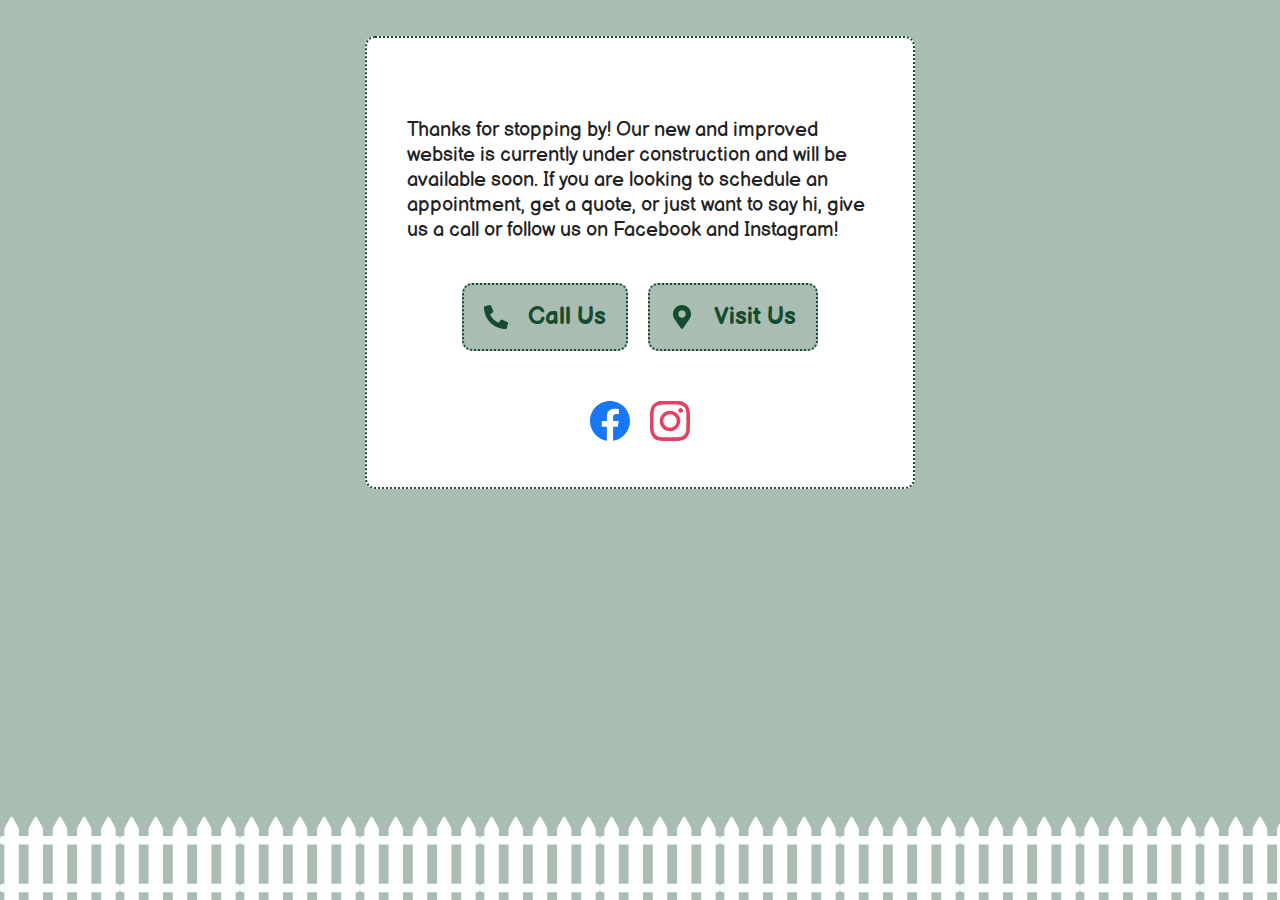
==== commit 5dafeb30: "adding scss support, added netlify form" ====
--- a/index.html
+++ b/index.html
@@ -33,143 +33,39 @@
 
     <body>
 
-        <div class="master">
-            <header class="header">
+        <div class="master master--splash">
 
-                <div class="call">
-                    <a href="tel:+12602582606" class="touch__link">
-                        <span class="touch__icon">
-                            <svg class="touch__svg" viewBox="0 0 512 512">
-                                <path d="M497.39 361.8l-112-48a24 24 0 0 0-28 6.9l-49.6 60.6A370.66 370.66 0 0 1 130.6 204.11l60.6-49.6a23.94 23.94 0 0 0 6.9-28l-48-112A24.16 24.16 0 0 0 122.6.61l-104 24A24 24 0 0 0 0 48c0 256.5 207.9 464 464 464a24 24 0 0 0 23.4-18.6l24-104a24.29 24.29 0 0 0-14.01-27.6z"/>
-                            </svg>
-                        </span>
-                        <span class="touch__text">Call</span>
-                    </a>
-                </div>
+            <div class="splash">
                 <div class="logo">
                     <a href="/" class="logo__link">
                         <img src="./assets/img/logo.png" alt="" class="logo__img" />
                     </a>
                 </div>
-                <div class="visit">
-                    <a href="https://www.google.com/maps/dir//Waggin+and+Braggin+Pet+Services/data=!4m8!4m7!1m0!1m5!1m1!1s0x8815ed9b62f65e73:0xe7ffd4547c183408!2m2!1d-85.1653941!2d40.846542899999996" class="touch__link">
-                        <span class="touch__icon">
-                            <svg class="touch__svg" viewBox="0 0 384 512">
-                                <path d="M172.268 501.67C26.97 291.031 0 269.413 0 192 0 85.961 85.961 0 192 0s192 85.961 192 192c0 77.413-26.97 99.031-172.268 309.67-9.535 13.774-29.93 13.773-39.464 0zM192 272c44.183 0 80-35.817 80-80s-35.817-80-80-80-80 35.817-80 80 35.817 80 80 80z"/>
-                            </svg>
-                        </span>
-                        <span class="touch__text">Visit</span>
-                    </a>
-                </div>
-
-                <div class="nav">
-                    <nav class="nav__nav">
-                        <ul class="nav__list">
-                            <li class="nav__item">
-                                <a href="#services" class="nav__link">Services</a>
-                            </li>
-                            <li class="nav__item">
-                                <a href="#gallery" class="nav__link">Gallery</a>
-                            </li>
-                            <li class="nav__item">
-                                <a href="#reviews" class="nav__link">Reviews</a>
-                            </li>
-                            <li class="nav__item">
-                                <a href="#contact" class="nav__link">Contact</a>
-                            </li>
-                        </ul>
-                    </nav>
-                </div>
-            </header>
-
-            <main class="main">
-                <section class="section section--hero">
-                    <h2 class="section__heading"></h2>
-                </section>
-                <section class="section section--intro">
-                    <h1 class="section__heading section__heading--intro">Premier dog groomin etc etc stuff goes here</h1>
-                </section>
-                <section class="section section--services" id="services">
-                    <h2 class="section__heading">Services We Offer</h2>
-                </section>
-                <section class="section section--gallery" id="gallery">
-                    <h2 class="section__heading">Gallery</h2>
-                </section>
-                <section class="section section--reviews" id="reviews">
-                    <h2 class="section__heading">What People Are Saying</h2>
-                    <div class="section__block">
+                <div class="intro">Thanks for stopping by! Our new and improved website is currently under construction and will be available soon. If you are looking to schedule an appointment, get a quote, or just want to say hi, give us a call or follow us on Facebook and Instagram!</div>
+                <div class="buttons">
+                    <div class="call">
+                        <a href="tel:+12602582606" class="touch__link">
+                            <span class="touch__icon">
+                                <svg class="touch__svg" viewBox="0 0 512 512">
+                                    <path d="M497.39 361.8l-112-48a24 24 0 0 0-28 6.9l-49.6 60.6A370.66 370.66 0 0 1 130.6 204.11l60.6-49.6a23.94 23.94 0 0 0 6.9-28l-48-112A24.16 24.16 0 0 0 122.6.61l-104 24A24 24 0 0 0 0 48c0 256.5 207.9 464 464 464a24 24 0 0 0 23.4-18.6l24-104a24.29 24.29 0 0 0-14.01-27.6z"/>
+                                </svg>
+                            </span>
+                            <span class="touch__text">Call Us</span>
+                        </a>
                     </div>
-                </section>
-                <section class="section section--contact" id="contact">
-                    <h2 class="section__heading">Contact Us</h2>
-                    <div class="section__block">
-                    </div>
-                </section>
-                <section class="section section--about" id="about">
-                    <div class="section__contain section__contain--about">
-                        <h2 class="section__heading">About Me</h2>
-                        <div class="section__block">
-                            <div class="about">
-                                <div class="about__head">
-                                    <img src="./assets/img/about.jpg" alt="" class="about__head-img" />
-                                </div>
-                                <div class="about__text">Thanks for stopping by! I'm Missie Pagel and I've loved animals ever since I was born. I have been a dog groomer for nearly 10 years. I was raised on a large dairy farm until I was a teenager where my grandparents had over 100 heads of Holstein. We also raised ducks, chickens, dogs, cats, rabbits, raccoons, geese and even parakeets!</div>
-                            </div>
-                        </div>
-                    </div>
-                </section>
-            </main>
-
-            <footer class="footer">
-                <div class="info">
-                    <div class="info__contain">
-                        <div class="info__full">
-                            <div class="info__name">
-                                <span>Waggin & Braggin</span>
-                                <span>Pet Services</span>
-                            </div>
-                            <div class="info__address">
-                                <div class="info__address-line">7145 N State Rd 1</div>
-                                <div class="info__address-line">Ossian, IN 46777</div>
-                            </div>
-                            <div class="info__phone">(260) 258-2606</div>
-                            <div class="info__email">
-                                <span>wagginandbragginservices</span>
-                                <span>@gmail.com</span>
-                            </div>
-                        </div>
-                        <div class="info__hours">
-                            <div class="info__hours-line">
-                                <div class="info__hours-day">Monday</div>
-                                <div class="info__hours-time">8am-1pm, 5pm-7pm</div>
-                            </div>
-                            <div class="info__hours-line">
-                                <div class="info__hours-day">Tuesday</div>
-                                <div class="info__hours-time">8am-1pm, 5pm-7pm</div>
-                            </div>
-                            <div class="info__hours-line">
-                                <div class="info__hours-day">Wednesday</div>
-                                <div class="info__hours-time">8am-1pm</div>
-                            </div>
-                            <div class="info__hours-line">
-                                <div class="info__hours-day">Thursday</div>
-                                <div class="info__hours-time">8am-1pm, 5pm-7pm</div>
-                            </div>
-                            <div class="info__hours-line">
-                                <div class="info__hours-day">Friday</div>
-                                <div class="info__hours-time">8am-5pm</div>
-                            </div>
-                            <div class="info__hours-line">
-                                <div class="info__hours-day">Saturday</div>
-                                <div class="info__hours-time">12pm-4pm</div>
-                            </div>
-                            <div class="info__hours-line">
-                                <div class="info__hours-day">Sunday</div>
-                                <div class="info__hours-time">Closed</div>
-                            </div>
-                        </div>
+                    <div class="visit">
+                        <a href="https://www.google.com/maps/dir//Waggin+and+Braggin+Pet+Services/data=!4m8!4m7!1m0!1m5!1m1!1s0x8815ed9b62f65e73:0xe7ffd4547c183408!2m2!1d-85.1653941!2d40.846542899999996" class="touch__link">
+                            <span class="touch__icon">
+                                <svg class="touch__svg" viewBox="0 0 384 512">
+                                    <path d="M172.268 501.67C26.97 291.031 0 269.413 0 192 0 85.961 85.961 0 192 0s192 85.961 192 192c0 77.413-26.97 99.031-172.268 309.67-9.535 13.774-29.93 13.773-39.464 0zM192 272c44.183 0 80-35.817 80-80s-35.817-80-80-80-80 35.817-80 80 35.817 80 80 80z"/>
+                                </svg>
+                            </span>
+                            <span class="touch__text">Visit Us</span>
+                        </a>
                     </div>
                 </div>
+                
+    
                 <div class="social">
                     <ul class="social__list">
                         <li class="social__item">
@@ -190,48 +86,7 @@
                         </li>
                     </ul>
                 </div>
-                <div class="payments">
-                    <ul class="payments__list">
-                        <li class="payments__item payments__item--ap">
-                            <svg role="img" viewBox="0 0 576 512" class="payments__svg payments__svg--ap">
-                                <title>We Accept Apple Pay</title>
-                                <path d="M302.2 218.4c0 17.2-10.5 27.1-29 27.1h-24.3v-54.2h24.4c18.4 0 28.9 9.8 28.9 27.1zm47.5 62.6c0 8.3 7.2 13.7 18.5 13.7 14.4 0 25.2-9.1 25.2-21.9v-7.7l-23.5 1.5c-13.3.9-20.2 5.8-20.2 14.4zM576 79v352c0 26.5-21.5 48-48 48H48c-26.5 0-48-21.5-48-48V79c0-26.5 21.5-48 48-48h480c26.5 0 48 21.5 48 48zM127.8 197.2c8.4.7 16.8-4.2 22.1-10.4 5.2-6.4 8.6-15 7.7-23.7-7.4.3-16.6 4.9-21.9 11.3-4.8 5.5-8.9 14.4-7.9 22.8zm60.6 74.5c-.2-.2-19.6-7.6-19.8-30-.2-18.7 15.3-27.7 16-28.2-8.8-13-22.4-14.4-27.1-14.7-12.2-.7-22.6 6.9-28.4 6.9-5.9 0-14.7-6.6-24.3-6.4-12.5.2-24.2 7.3-30.5 18.6-13.1 22.6-3.4 56 9.3 74.4 6.2 9.1 13.7 19.1 23.5 18.7 9.3-.4 13-6 24.2-6 11.3 0 14.5 6 24.3 5.9 10.2-.2 16.5-9.1 22.8-18.2 6.9-10.4 9.8-20.4 10-21zm135.4-53.4c0-26.6-18.5-44.8-44.9-44.8h-51.2v136.4h21.2v-46.6h29.3c26.8 0 45.6-18.4 45.6-45zm90 23.7c0-19.7-15.8-32.4-40-32.4-22.5 0-39.1 12.9-39.7 30.5h19.1c1.6-8.4 9.4-13.9 20-13.9 13 0 20.2 6 20.2 17.2v7.5l-26.4 1.6c-24.6 1.5-37.9 11.6-37.9 29.1 0 17.7 13.7 29.4 33.4 29.4 13.3 0 25.6-6.7 31.2-17.4h.4V310h19.6v-68zM516 210.9h-21.5l-24.9 80.6h-.4l-24.9-80.6H422l35.9 99.3-1.9 6c-3.2 10.2-8.5 14.2-17.9 14.2-1.7 0-4.9-.2-6.2-.3v16.4c1.2.4 6.5.5 8.1.5 20.7 0 30.4-7.9 38.9-31.8L516 210.9z"/>
-                            </svg>
-                        </li>
-                        <li class="payments__item payments__item--gp">
-                            <svg role="img" viewBox="0 0 640 512" class="payments__svg payments__svg--gp">
-                                <title>We Accept Google Pay</title>
-                                <path d="M105.72,215v41.25h57.1a49.66,49.66,0,0,1-21.14,32.6c-9.54,6.55-21.72,10.28-36,10.28-27.6,0-50.93-18.91-59.3-44.22a65.61,65.61,0,0,1,0-41l0,0c8.37-25.46,31.7-44.37,59.3-44.37a56.43,56.43,0,0,1,40.51,16.08L176.47,155a101.24,101.24,0,0,0-70.75-27.84,105.55,105.55,0,0,0-94.38,59.11,107.64,107.64,0,0,0,0,96.18v.15a105.41,105.41,0,0,0,94.38,59c28.47,0,52.55-9.53,70-25.91,20-18.61,31.41-46.15,31.41-78.91A133.76,133.76,0,0,0,205.38,215Zm389.41-4c-10.13-9.38-23.93-14.14-41.39-14.14-22.46,0-39.34,8.34-50.5,24.86l20.85,13.26q11.45-17,31.26-17a34.05,34.05,0,0,1,22.75,8.79A28.14,28.14,0,0,1,487.79,248v5.51c-9.1-5.07-20.55-7.75-34.64-7.75-16.44,0-29.65,3.88-39.49,11.77s-14.82,18.31-14.82,31.56a39.74,39.74,0,0,0,13.94,31.27c9.25,8.34,21,12.51,34.79,12.51,16.29,0,29.21-7.3,39-21.89h1v17.72h22.61V250C510.25,233.45,505.26,220.34,495.13,211ZM475.9,300.3a37.32,37.32,0,0,1-26.57,11.16A28.61,28.61,0,0,1,431,305.21a19.41,19.41,0,0,1-7.77-15.63c0-7,3.22-12.81,9.54-17.42s14.53-7,24.07-7C470,265,480.3,268,487.64,273.94,487.64,284.07,483.68,292.85,475.9,300.3Zm-93.65-142A55.71,55.71,0,0,0,341.74,142H279.07V328.74H302.7V253.1h39c16,0,29.5-5.36,40.51-15.93.88-.89,1.76-1.79,2.65-2.68A54.45,54.45,0,0,0,382.25,158.26Zm-16.58,62.23a30.65,30.65,0,0,1-23.34,9.68H302.7V165h39.63a32,32,0,0,1,22.6,9.23A33.18,33.18,0,0,1,365.67,220.49ZM614.31,201,577.77,292.7h-.45L539.9,201H514.21L566,320.55l-29.35,64.32H561L640,201Z"/>
-                            </svg>
-                        </li>
-                        <li class="payments__item payments__item--vi">
-                            <svg role="img" viewBox="0 0 576 512" class="payments__svg payments__svg--vi">
-                                <title>We Accept Visa</title>
-                                <path d="M470.1 231.3s7.6 37.2 9.3 45H446c3.3-8.9 16-43.5 16-43.5-.2.3 3.3-9.1 5.3-14.9l2.8 13.4zM576 80v352c0 26.5-21.5 48-48 48H48c-26.5 0-48-21.5-48-48V80c0-26.5 21.5-48 48-48h480c26.5 0 48 21.5 48 48zM152.5 331.2L215.7 176h-42.5l-39.3 106-4.3-21.5-14-71.4c-2.3-9.9-9.4-12.7-18.2-13.1H32.7l-.7 3.1c15.8 4 29.9 9.8 42.2 17.1l35.8 135h42.5zm94.4.2L272.1 176h-40.2l-25.1 155.4h40.1zm139.9-50.8c.2-17.7-10.6-31.2-33.7-42.3-14.1-7.1-22.7-11.9-22.7-19.2.2-6.6 7.3-13.4 23.1-13.4 13.1-.3 22.7 2.8 29.9 5.9l3.6 1.7 5.5-33.6c-7.9-3.1-20.5-6.6-36-6.6-39.7 0-67.6 21.2-67.8 51.4-.3 22.3 20 34.7 35.2 42.2 15.5 7.6 20.8 12.6 20.8 19.3-.2 10.4-12.6 15.2-24.1 15.2-16 0-24.6-2.5-37.7-8.3l-5.3-2.5-5.6 34.9c9.4 4.3 26.8 8.1 44.8 8.3 42.2.1 69.7-20.8 70-53zM528 331.4L495.6 176h-31.1c-9.6 0-16.9 2.8-21 12.9l-59.7 142.5H426s6.9-19.2 8.4-23.3H486c1.2 5.5 4.8 23.3 4.8 23.3H528z"/>
-                            </svg>
-                        </li>
-                        <li class="payments__item payments__item--mc">
-                            <svg role="img" viewBox="0 0 576 512" class="payments__svg payments__svg--mc">
-                                <title>We Accept Mastercard</title>
-                                <path d="M482.9 410.3c0 6.8-4.6 11.7-11.2 11.7-6.8 0-11.2-5.2-11.2-11.7 0-6.5 4.4-11.7 11.2-11.7 6.6 0 11.2 5.2 11.2 11.7zm-310.8-11.7c-7.1 0-11.2 5.2-11.2 11.7 0 6.5 4.1 11.7 11.2 11.7 6.5 0 10.9-4.9 10.9-11.7-.1-6.5-4.4-11.7-10.9-11.7zm117.5-.3c-5.4 0-8.7 3.5-9.5 8.7h19.1c-.9-5.7-4.4-8.7-9.6-8.7zm107.8.3c-6.8 0-10.9 5.2-10.9 11.7 0 6.5 4.1 11.7 10.9 11.7 6.8 0 11.2-4.9 11.2-11.7 0-6.5-4.4-11.7-11.2-11.7zm105.9 26.1c0 .3.3.5.3 1.1 0 .3-.3.5-.3 1.1-.3.3-.3.5-.5.8-.3.3-.5.5-1.1.5-.3.3-.5.3-1.1.3-.3 0-.5 0-1.1-.3-.3 0-.5-.3-.8-.5-.3-.3-.5-.5-.5-.8-.3-.5-.3-.8-.3-1.1 0-.5 0-.8.3-1.1 0-.5.3-.8.5-1.1.3-.3.5-.3.8-.5.5-.3.8-.3 1.1-.3.5 0 .8 0 1.1.3.5.3.8.3 1.1.5s.2.6.5 1.1zm-2.2 1.4c.5 0 .5-.3.8-.3.3-.3.3-.5.3-.8 0-.3 0-.5-.3-.8-.3 0-.5-.3-1.1-.3h-1.6v3.5h.8V426h.3l1.1 1.4h.8l-1.1-1.3zM576 81v352c0 26.5-21.5 48-48 48H48c-26.5 0-48-21.5-48-48V81c0-26.5 21.5-48 48-48h480c26.5 0 48 21.5 48 48zM64 220.6c0 76.5 62.1 138.5 138.5 138.5 27.2 0 53.9-8.2 76.5-23.1-72.9-59.3-72.4-171.2 0-230.5-22.6-15-49.3-23.1-76.5-23.1-76.4-.1-138.5 62-138.5 138.2zm224 108.8c70.5-55 70.2-162.2 0-217.5-70.2 55.3-70.5 162.6 0 217.5zm-142.3 76.3c0-8.7-5.7-14.4-14.7-14.7-4.6 0-9.5 1.4-12.8 6.5-2.4-4.1-6.5-6.5-12.2-6.5-3.8 0-7.6 1.4-10.6 5.4V392h-8.2v36.7h8.2c0-18.9-2.5-30.2 9-30.2 10.2 0 8.2 10.2 8.2 30.2h7.9c0-18.3-2.5-30.2 9-30.2 10.2 0 8.2 10 8.2 30.2h8.2v-23zm44.9-13.7h-7.9v4.4c-2.7-3.3-6.5-5.4-11.7-5.4-10.3 0-18.2 8.2-18.2 19.3 0 11.2 7.9 19.3 18.2 19.3 5.2 0 9-1.9 11.7-5.4v4.6h7.9V392zm40.5 25.6c0-15-22.9-8.2-22.9-15.2 0-5.7 11.9-4.8 18.5-1.1l3.3-6.5c-9.4-6.1-30.2-6-30.2 8.2 0 14.3 22.9 8.3 22.9 15 0 6.3-13.5 5.8-20.7.8l-3.5 6.3c11.2 7.6 32.6 6 32.6-7.5zm35.4 9.3l-2.2-6.8c-3.8 2.1-12.2 4.4-12.2-4.1v-16.6h13.1V392h-13.1v-11.2h-8.2V392h-7.6v7.3h7.6V416c0 17.6 17.3 14.4 22.6 10.9zm13.3-13.4h27.5c0-16.2-7.4-22.6-17.4-22.6-10.6 0-18.2 7.9-18.2 19.3 0 20.5 22.6 23.9 33.8 14.2l-3.8-6c-7.8 6.4-19.6 5.8-21.9-4.9zm59.1-21.5c-4.6-2-11.6-1.8-15.2 4.4V392h-8.2v36.7h8.2V408c0-11.6 9.5-10.1 12.8-8.4l2.4-7.6zm10.6 18.3c0-11.4 11.6-15.1 20.7-8.4l3.8-6.5c-11.6-9.1-32.7-4.1-32.7 15 0 19.8 22.4 23.8 32.7 15l-3.8-6.5c-9.2 6.5-20.7 2.6-20.7-8.6zm66.7-18.3H408v4.4c-8.3-11-29.9-4.8-29.9 13.9 0 19.2 22.4 24.7 29.9 13.9v4.6h8.2V392zm33.7 0c-2.4-1.2-11-2.9-15.2 4.4V392h-7.9v36.7h7.9V408c0-11 9-10.3 12.8-8.4l2.4-7.6zm40.3-14.9h-7.9v19.3c-8.2-10.9-29.9-5.1-29.9 13.9 0 19.4 22.5 24.6 29.9 13.9v4.6h7.9v-51.7zm7.6-75.1v4.6h.8V302h1.9v-.8h-4.6v.8h1.9zm6.6 123.8c0-.5 0-1.1-.3-1.6-.3-.3-.5-.8-.8-1.1-.3-.3-.8-.5-1.1-.8-.5 0-1.1-.3-1.6-.3-.3 0-.8.3-1.4.3-.5.3-.8.5-1.1.8-.5.3-.8.8-.8 1.1-.3.5-.3 1.1-.3 1.6 0 .3 0 .8.3 1.4 0 .3.3.8.8 1.1.3.3.5.5 1.1.8.5.3 1.1.3 1.4.3.5 0 1.1 0 1.6-.3.3-.3.8-.5 1.1-.8.3-.3.5-.8.8-1.1.3-.6.3-1.1.3-1.4zm3.2-124.7h-1.4l-1.6 3.5-1.6-3.5h-1.4v5.4h.8v-4.1l1.6 3.5h1.1l1.4-3.5v4.1h1.1v-5.4zm4.4-80.5c0-76.2-62.1-138.3-138.5-138.3-27.2 0-53.9 8.2-76.5 23.1 72.1 59.3 73.2 171.5 0 230.5 22.6 15 49.5 23.1 76.5 23.1 76.4.1 138.5-61.9 138.5-138.4z"/>
-                            </svg>
-                        </li>
-                        <li class="payments__item payments__item--ae">
-                            <svg role="img" viewBox="0 0 576 512" class="payments__svg payments__svg--ae">
-                                <title>We Accept American Express</title>
-                                <path d="M325.1 167.8c0-16.4-14.1-18.4-27.4-18.4l-39.1-.3v69.3H275v-25.1h18c18.4 0 14.5 10.3 14.8 25.1h16.6v-13.5c0-9.2-1.5-15.1-11-18.4 7.4-3 11.8-10.7 11.7-18.7zm-29.4 11.3H275v-15.3h21c5.1 0 10.7 1 10.7 7.4 0 6.6-5.3 7.9-11 7.9zM279 268.6h-52.7l-21 22.8-20.5-22.8h-66.5l-.1 69.3h65.4l21.3-23 20.4 23h32.2l.1-23.3c18.9 0 49.3 4.6 49.3-23.3 0-17.3-12.3-22.7-27.9-22.7zm-103.8 54.7h-40.6v-13.8h36.3v-14.1h-36.3v-12.5h41.7l17.9 20.2zm65.8 8.2l-25.3-28.1L241 276zm37.8-31h-21.2v-17.6h21.5c5.6 0 10.2 2.3 10.2 8.4 0 6.4-4.6 9.2-10.5 9.2zm-31.6-136.7v-14.6h-55.5v69.3h55.5v-14.3h-38.9v-13.8h37.8v-14.1h-37.8v-12.5zM576 255.4h-.2zm-194.6 31.9c0-16.4-14.1-18.7-27.1-18.7h-39.4l-.1 69.3h16.6l.1-25.3h17.6c11 0 14.8 2 14.8 13.8l-.1 11.5h16.6l.1-13.8c0-8.9-1.8-15.1-11-18.4 7.7-3.1 11.8-10.8 11.9-18.4zm-29.2 11.2h-20.7v-15.6h21c5.1 0 10.7 1 10.7 7.4 0 6.9-5.4 8.2-11 8.2zm-172.8-80v-69.3h-27.6l-19.7 47-21.7-47H83.3v65.7l-28.1-65.7H30.7L1 218.5h17.9l6.4-15.3h34.5l6.4 15.3H100v-54.2l24 54.2h14.6l24-54.2v54.2zM31.2 188.8l11.2-27.6 11.5 27.6zm477.4 158.9v-4.5c-10.8 5.6-3.9 4.5-156.7 4.5 0-25.2.1-23.9 0-25.2-1.7-.1-3.2-.1-9.4-.1 0 17.9-.1 6.8-.1 25.3h-39.6c0-12.1.1-15.3.1-29.2-10 6-22.8 6.4-34.3 6.2 0 14.7-.1 8.3-.1 23h-48.9c-5.1-5.7-2.7-3.1-15.4-17.4-3.2 3.5-12.8 13.9-16.1 17.4h-82v-92.3h83.1c5 5.6 2.8 3.1 15.5 17.2 3.2-3.5 12.2-13.4 15.7-17.2h58c9.8 0 18 1.9 24.3 5.6v-5.6c54.3 0 64.3-1.4 75.7 5.1v-5.1h78.2v5.2c11.4-6.9 19.6-5.2 64.9-5.2v5c10.3-5.9 16.6-5.2 54.3-5V80c0-26.5-21.5-48-48-48h-480c-26.5 0-48 21.5-48 48v109.8c9.4-21.9 19.7-46 23.1-53.9h39.7c4.3 10.1 1.6 3.7 9 21.1v-21.1h46c2.9 6.2 11.1 24 13.9 30 5.8-13.6 10.1-23.9 12.6-30h103c0-.1 11.5 0 11.6 0 43.7.2 53.6-.8 64.4 5.3v-5.3H363v9.3c7.6-6.1 17.9-9.3 30.7-9.3h27.6c0 .5 1.9.3 2.3.3H456c4.2 9.8 2.6 6 8.8 20.6v-20.6h43.3c4.9 8-1-1.8 11.2 18.4v-18.4h39.9v92h-41.6c-5.4-9-1.4-2.2-13.2-21.9v21.9h-52.8c-6.4-14.8-.1-.3-6.6-15.3h-19c-4.2 10-2.2 5.2-6.4 15.3h-26.8c-12.3 0-22.3-3-29.7-8.9v8.9h-66.5c-.3-13.9-.1-24.8-.1-24.8-1.8-.3-3.4-.2-9.8-.2v25.1H151.2v-11.4c-2.5 5.6-2.7 5.9-5.1 11.4h-29.5c-4-8.9-2.9-6.4-5.1-11.4v11.4H58.6c-4.2-10.1-2.2-5.3-6.4-15.3H33c-4.2 10-2.2 5.2-6.4 15.3H0V432c0 26.5 21.5 48 48 48h480.1c26.5 0 48-21.5 48-48v-90.4c-12.7 8.3-32.7 6.1-67.5 6.1zm36.3-64.5H575v-14.6h-32.9c-12.8 0-23.8 6.6-23.8 20.7 0 33 42.7 12.8 42.7 27.4 0 5.1-4.3 6.4-8.4 6.4h-32l-.1 14.8h32c8.4 0 17.6-1.8 22.5-8.9v-25.8c-10.5-13.8-39.3-1.3-39.3-13.5 0-5.8 4.6-6.5 9.2-6.5zm-57 39.8h-32.2l-.1 14.8h32.2c14.8 0 26.2-5.6 26.2-22 0-33.2-42.9-11.2-42.9-26.3 0-5.6 4.9-6.4 9.2-6.4h30.4v-14.6h-33.2c-12.8 0-23.5 6.6-23.5 20.7 0 33 42.7 12.5 42.7 27.4-.1 5.4-4.7 6.4-8.8 6.4zm-42.2-40.1v-14.3h-55.2l-.1 69.3h55.2l.1-14.3-38.6-.3v-13.8H445v-14.1h-37.8v-12.5zm-56.3-108.1c-.3.2-1.4 2.2-1.4 7.6 0 6 .9 7.7 1.1 7.9.2.1 1.1.5 3.4.5l7.3-16.9c-1.1 0-2.1-.1-3.1-.1-5.6 0-7 .7-7.3 1zm20.4-10.5h-.1zm-16.2-15.2c-23.5 0-34 12-34 35.3 0 22.2 10.2 34 33 34h19.2l6.4-15.3h34.3l6.6 15.3h33.7v-51.9l31.2 51.9h23.6v-69h-16.9v48.1l-29.1-48.1h-25.3v65.4l-27.9-65.4h-24.8l-23.5 54.5h-7.4c-13.3 0-16.1-8.1-16.1-19.9 0-23.8 15.7-20 33.1-19.7v-15.2zm42.1 12.1l11.2 27.6h-22.8zm-101.1-12v69.3h16.9v-69.3z"/>
-                            </svg>
-                        </li>
-                        <li class="payments__item payments__item--di">
-                            <svg role="img" viewBox="0 0 576 512" class="payments__svg payments__svg--di">
-                                <title>We Accept Discover</title>
-                                <path d="M520.4 196.1c0-7.9-5.5-12.1-15.6-12.1h-4.9v24.9h4.7c10.3 0 15.8-4.4 15.8-12.8zM528 32H48C21.5 32 0 53.5 0 80v352c0 26.5 21.5 48 48 48h480c26.5 0 48-21.5 48-48V80c0-26.5-21.5-48-48-48zm-44.1 138.9c22.6 0 52.9-4.1 52.9 24.4 0 12.6-6.6 20.7-18.7 23.2l25.8 34.4h-19.6l-22.2-32.8h-2.2v32.8h-16zm-55.9.1h45.3v14H444v18.2h28.3V217H444v22.2h29.3V253H428zm-68.7 0l21.9 55.2 22.2-55.2h17.5l-35.5 84.2h-8.6l-35-84.2zm-55.9-3c24.7 0 44.6 20 44.6 44.6 0 24.7-20 44.6-44.6 44.6-24.7 0-44.6-20-44.6-44.6 0-24.7 20-44.6 44.6-44.6zm-49.3 6.1v19c-20.1-20.1-46.8-4.7-46.8 19 0 25 27.5 38.5 46.8 19.2v19c-29.7 14.3-63.3-5.7-63.3-38.2 0-31.2 33.1-53 63.3-38zm-97.2 66.3c11.4 0 22.4-15.3-3.3-24.4-15-5.5-20.2-11.4-20.2-22.7 0-23.2 30.6-31.4 49.7-14.3l-8.4 10.8c-10.4-11.6-24.9-6.2-24.9 2.5 0 4.4 2.7 6.9 12.3 10.3 18.2 6.6 23.6 12.5 23.6 25.6 0 29.5-38.8 37.4-56.6 11.3l10.3-9.9c3.7 7.1 9.9 10.8 17.5 10.8zM55.4 253H32v-82h23.4c26.1 0 44.1 17 44.1 41.1 0 18.5-13.2 40.9-44.1 40.9zm67.5 0h-16v-82h16zM544 433c0 8.2-6.8 15-15 15H128c189.6-35.6 382.7-139.2 416-160zM74.1 191.6c-5.2-4.9-11.6-6.6-21.9-6.6H48v54.2h4.2c10.3 0 17-2 21.9-6.4 5.7-5.2 8.9-12.8 8.9-20.7s-3.2-15.5-8.9-20.5z"/>
-                            </svg>
-                        </li>
-                    </ul>
-                </div>
-                <div class="copyright">&copy; 2020 Waggin & Braggin Pet Services</div>
-            </footer>
+            </div>
         
         </div>
 
--- a/assets/css/styles.css
+++ b/assets/css/styles.css
@@ -1,478 +1,571 @@
+*, ::after, ::before {
+  box-sizing: border-box;
+}
+
 :root {
-	--mineShaft: #222222;
-	--powderAsh: #a9bdb2;
-	--parsley: #154c2f;
-	--sweetCorn: #fcf88c;
-}
-
-*,
-*::before,
-*::after {
-	box-sizing: border-box;
-}
-
-:root {
-	-moz-tab-size: 4;
-	tab-size: 4;
+  -moz-tab-size: 4;
+  tab-size: 4;
 }
 
 html {
-	font-family:
-		system-ui,
-		-apple-system,
-		'Segoe UI',
-		Roboto,
-		Helvetica,
-		Arial,
-		sans-serif,
-		'Apple Color Emoji',
-        'Segoe UI Emoji';
-    font-size: 62.5%;
-	-webkit-text-size-adjust: 100%;
+  font-family: system-ui, -apple-system, "Segoe UI", Roboto, Helvetica, Arial, sans-serif, "Apple Color Emoji", "Segoe UI Emoji";
+  font-size: 62.5%;
+  -webkit-text-size-adjust: 100%;
 }
 
 body {
-    font-size: 1.6rem;
-	line-height: 1.25;
-	margin: 0;
-	padding: 0;
+  font-size: 1.6rem;
+  line-height: 1.25;
+  margin: 0;
+  padding: 0;
 }
 
 abbr[title] {
-	text-decoration: underline dotted;
+  -webkit-text-decoration: underline dotted;
+          text-decoration: underline dotted;
 }
 
 strong {
-	font-weight: bolder;
-}
-
-code,
-kbd,
-samp,
-pre {
-	font-family:
-		SFMono-Regular,
-		Consolas,
-		'Liberation Mono',
-		Menlo,
-        monospace;
-    font-size: 1rem;
+  font-weight: bolder;
+}
+
+code, kbd, pre, samp {
+  font-family: SFMono-Regular, Consolas, "Liberation Mono", Menlo, monospace;
+  font-size: 1rem;
 }
 
 small {
-	font-size: 80%;
-}
-
-sub,
+  font-size: 80%;
+}
+
+sub, sup {
+  font-size: 75%;
+  line-height: 0;
+  position: relative;
+  vertical-align: baseline;
+}
+
+sub {
+  bottom: -0.25rem;
+}
+
 sup {
-	font-size: 75%;
-	line-height: 0;
-	position: relative;
-	vertical-align: baseline;
-}
-
-sub {
-	bottom: -0.25rem;
-}
-
-sup {
-	top: -0.5rem;
-}
-
-button,
-input,
-optgroup,
-select,
-textarea {
-	font-family: inherit;
-	font-size: 100%;
-	line-height: 1.15;
-	margin: 0;
-}
-
-button,
-select {
-	text-transform: none;
-}
-
-button,
-[type='button'],
-[type='reset'],
-[type='submit'] {
-	-webkit-appearance: button;
-}
-
-button::-moz-focus-inner,
-[type='button']::-moz-focus-inner,
-[type='reset']::-moz-focus-inner,
-[type='submit']::-moz-focus-inner {
-	border-style: none;
-	padding: 0;
-}
-
-button:-moz-focusring,
-[type='button']:-moz-focusring,
-[type='reset']:-moz-focusring,
-[type='submit']:-moz-focusring {
-	outline: 1px dotted ButtonText;
+  top: -0.5rem;
+}
+
+button, input, optgroup, select, textarea {
+  font-family: inherit;
+  font-size: 100%;
+  line-height: 1.15;
+  margin: 0;
+}
+
+button, select {
+  text-transform: none;
+}
+
+[type=button], [type=reset], [type=submit], button {
+  -webkit-appearance: button;
+}
+
+[type=button]::-moz-focus-inner, [type=reset]::-moz-focus-inner, [type=submit]::-moz-focus-inner, button::-moz-focus-inner {
+  border-style: none;
+  padding: 0;
+}
+
+[type=button]:-moz-focusring, [type=reset]:-moz-focusring, [type=submit]:-moz-focusring, button:-moz-focusring {
+  outline: 1px dotted ButtonText;
 }
 
 fieldset {
-	padding: 0.35em 0.75em 0.625em;
+  padding: 0.35em 0.75em 0.625em;
 }
 
 legend {
-	padding: 0;
+  padding: 0;
 }
 
 progress {
-	vertical-align: baseline;
-}
-
-[type='number']::-webkit-inner-spin-button,
-[type='number']::-webkit-outer-spin-button {
-	height: auto;
-}
-
-[type='search'] {
-	-webkit-appearance: textfield;
-	outline-offset: -2px;
-}
-
-[type='search']::-webkit-search-decoration {
-	-webkit-appearance: none;
+  vertical-align: baseline;
+}
+
+[type=number]::-webkit-inner-spin-button, [type=number]::-webkit-outer-spin-button {
+  height: auto;
+}
+
+[type=search] {
+  -webkit-appearance: textfield;
+  outline-offset: -2px;
+}
+
+[type=search]::-webkit-search-decoration {
+  -webkit-appearance: none;
 }
 
 ::-webkit-file-upload-button {
-	-webkit-appearance: button;
-	font: inherit;
+  -webkit-appearance: button;
+  font: inherit;
 }
 
 summary {
-	display: list-item;
-}
-
-
-
-
-
-
-
-
-
-
-
-
-
-
-
-
-
+  display: list-item;
+}
 
 body {
-	font-family: 'Balsamiq Sans', cursive;
-	color: var(--mineShaft);
+  font-family: "Balsamiq Sans", cursive;
+  color: #222;
+}
+
+.master--splash {
+  padding: 4vh 4vw;
+  min-height: 100vh;
+  position: relative;
+  background-color: #a9bdb2;
+}
+.master--splash:after {
+  content: "";
+  position: absolute;
+  bottom: 0;
+  left: 0;
+  background-image: url("../img/fence.svg");
+  background-position: 0 2rem;
+  background-repeat: repeat-x;
+  height: 12rem;
+  width: 100%;
+  z-index: 10;
+}
+.master--splash .splash {
+  position: relative;
+  z-index: 20;
+  display: grid;
+  grid-gap: 4rem;
+  max-width: 55rem;
+  margin: 0 auto;
+  width: 100%;
+  padding: 4rem;
+  background: #fff;
+  border: 2px dotted #154c2f;
+  border-radius: 1rem;
+}
+.master--splash .logo__link {
+  display: block;
+  max-width: 25rem;
+  margin: 0 auto;
+}
+.master--splash .touch__link {
+  font-size: 2.4rem;
+  display: flex;
+  align-items: center;
+  padding: 2rem;
+}
+.master--splash .touch__text {
+  margin-left: 1rem;
+}
+.master--splash .intro {
+  font-size: 2rem;
+}
+.master--splash .buttons {
+  display: flex;
+  flex-wrap: wrap;
+  align-items: center;
+  justify-content: center;
+}
+.master--splash .buttons > * {
+  margin: 0 1rem 1rem;
+}
+.master--splash .social__item {
+  padding: 0 1rem;
+}
+.master--splash .social__svg {
+  width: 4rem;
+  height: 4rem;
 }
 
 .header {
-	display: grid;
-	grid-template-columns: min-content 1fr min-content;
-	grid-gap: 2rem;
-	padding: 2rem;
-	align-items: center;
+  display: grid;
+  grid-template-columns: -webkit-min-content 1fr -webkit-min-content;
+  grid-template-columns: min-content 1fr min-content;
+  grid-gap: 2rem;
+  padding: 2rem;
+  align-items: center;
 }
 
 .touch__link {
-	color: var(--parsley);
-	text-decoration: none;
-	font-weight: 700;
-	display: grid;
-	grid-gap: 1rem;
-	background: var(--powderAsh);
-	padding: .5rem 1rem;
-	border-radius: 1rem;
-	border:2px dotted var(--parsley);
-}
-
+  color: #154c2f;
+  text-decoration: none;
+  font-weight: 700;
+  display: grid;
+  grid-gap: 1rem;
+  background: #a9bdb2;
+  padding: 0.5rem 1rem;
+  border-radius: 1rem;
+  border: 2px dotted #154c2f;
+}
 .touch__icon {
-	text-align: center;
-	max-height: 2.4rem;
-}
-
+  text-align: center;
+  max-height: 2.4rem;
+}
 .touch__svg {
-	fill: var(--parsley);
-	width: 2.4rem;
-	height: 2.4rem;
-}
-
+  fill: #154c2f;
+  width: 2.4rem;
+  height: 2.4rem;
+}
 .touch__text {
-	line-height: 1;
+  line-height: 1;
 }
 
 .nav {
-	grid-column-end: span 3;
-}
-
+  grid-column-end: span 3;
+}
 .nav__list {
-	display: flex;
-	justify-content: center;
-	align-items: center;
-}
-
+  display: flex;
+  align-items: center;
+  font-size: 1.2rem;
+  justify-content: center;
+  list-style: none;
+  margin: 0;
+  padding: 0;
+}
 .nav__item {
-	padding: 0 2.5vw;
-}
-
+  padding: 0 2.5vw;
+}
 .nav__link {
-	color: var(--parsley);
-	text-decoration: none;
-	font-size: 1.8rem;
+  color: #154c2f;
+  text-decoration: none;
+  font-size: 1.8rem;
+}
+
+.logo__img {
+  display: block;
+  max-width: 100%;
 }
 
 .section {
-	padding: 2rem;
-}
-
+  padding: 2rem;
+}
 .section--about {
-	background: var(--sweetCorn);
-}
-
+  background: #fcf88c;
+}
+.section--contact {
+  background: #cbe5f2;
+  color: #1d6a91;
+  border-bottom: 0.1rem solid #1d6a91;
+}
 .section__contain {
-	max-width: 80rem;
-	margin: 0 auto;
-}
-
+  max-width: 80rem;
+  margin: 0 auto;
+}
 .section__heading {
-	margin: 0;
-	text-align: center;
-	font-size: 3rem;
-	padding:0 0 2rem;
+  margin: 0;
+  text-align: center;
+  font-size: 3rem;
+  padding: 0 0 2rem;
+}
+@media all and (min-width: 600px) {
+  .section {
+    padding: 3rem 3rem 5rem;
+  }
 }
 
 .about__head {
-	padding: 0 0 2rem;
-}
-
+  padding: 0 0 2rem;
+}
 .about__head-img {
-	border-radius: 50%;
-	display: block;
-	max-width: 100%;
-	margin: 0 auto;
-}
-
-.logo__img {
-	display: block;
-	max-width: 100%;
-}
-
-.nav__list {
-	display: flex;
-	align-items: center;
-	font-size: 1.2rem;
-	justify-content: center;
-	list-style: none;
-	margin: 0;
-	padding: 0;
+  border-radius: 50%;
+  display: block;
+  max-width: 100%;
+  margin: 0 auto;
+}
+@media all and (min-width: 600px) {
+  .about {
+    display: flex;
+    align-items: center;
+  }
+  .about__head {
+    min-width: 25rem;
+    padding: 0 3rem 0 0;
+  }
+}
+
+.form {
+  display: grid;
+  grid-gap: 3rem;
+  line-height: 1;
+  grid-template-areas: "name" "email" "phone" "comments" "submit";
+}
+@media all and (min-width: 600px) {
+  .form {
+    padding: 1rem 0 0;
+    grid-gap: 3rem;
+    grid-template-areas: "name email" "phone comments" "submit submit";
+  }
+}
+.form__field {
+  position: relative;
+}
+.form__field--name {
+  -ms-grid-row: 1;
+  -ms-grid-column: 1;
+  grid-area: name;
+}
+.form__field--email {
+  -ms-grid-row: 3;
+  -ms-grid-column: 1;
+  grid-area: email;
+}
+.form__field--phone {
+  -ms-grid-row: 5;
+  -ms-grid-column: 1;
+  grid-area: phone;
+}
+.form__field--comments {
+  -ms-grid-row: 7;
+  -ms-grid-column: 1;
+  grid-area: comments;
+}
+.form__label {
+  position: absolute;
+  top: 0;
+  left: 0;
+  z-index: 10;
+  transition: all 0.2s;
+}
+.form__input {
+  background: 0;
+  border-width: 0 0 0.2rem;
+  border-color: #1d6a91;
+  padding: 0 0 0.5rem;
+  width: 100%;
+  display: block;
+  outline: 0;
+  font-size: 1.6rem;
+  position: relative;
+  z-index: 20;
+}
+.form__input:placeholder-shown + .form__label {
+  transform: none;
+}
+.form__input::placeholder {
+  color: rgba(0, 0, 0, 0);
+}
+.form__input:not(:placeholder-shown) + .form__label, .form__input:focus + .form__label {
+  transform: translate(-0.5rem, -2rem) scale(0.75);
+}
+.form__input--textarea {
+  resize: none;
+  height: 2.5rem;
+  transition: height 0.2s;
+}
+.form__input--textarea:not(:placeholder-shown), .form__input--textarea:focus {
+  height: 10rem;
+}
+.form__input--textarea:not(:placeholder-shown) + .form__label, .form__input--textarea:focus + .form__label {
+  transform: translate(-2rem, -2rem) scale(0.75);
+}
+.form__submit {
+  -ms-grid-row: 9;
+  -ms-grid-column: 1;
+  text-align: center;
+  grid-area: submit;
+}
+@media all and (min-width: 600px) {
+  .form__field--name {
+    -ms-grid-row: 1;
+    -ms-grid-column: 1;
+  }
+  .form__field--email {
+    -ms-grid-row: 1;
+    -ms-grid-column: 3;
+  }
+  .form__field--phone {
+    -ms-grid-row: 3;
+    -ms-grid-column: 1;
+  }
+  .form__field--comments {
+    -ms-grid-row: 3;
+    -ms-grid-column: 3;
+  }
+  .form__submit {
+    -ms-grid-row: 5;
+    -ms-grid-column: 1;
+    -ms-grid-column-span: 3;
+  }
+}
+.form__button {
+  background: #1d6a91;
+  color: #cbe5f2;
+  border: 0;
+  font-size: 2rem;
+  padding: 1rem 2rem;
+  cursor: pointer;
+  transition: all 0.2s;
+}
+.form__button:hover {
+  background: #154b67;
 }
 
 .info {
-	background: var(--powderAsh);
-	padding: 2rem 2rem 8rem;
-	position: relative;
-	border-width: 1px 0;
-	border-style: solid;
-}
-
+  background: #a9bdb2;
+  padding: 2rem 2rem 8rem;
+  position: relative;
+  border-width: 1px 0;
+  border-style: solid;
+}
 .info:after {
-	content: '';
-	position: absolute;
-	width: 100%;
-	height: 8rem;
-	bottom: 0;
-	left: 0;
-	z-index: 10;
-	background-color: var(--powderAsh);
-	background-image: url('../img/fence.svg');
-	background-position: 0 1.2rem;
-	background-repeat: repeat-x;
-	height: 8rem;
-}
-
+  content: "";
+  position: absolute;
+  width: 100%;
+  height: 8rem;
+  bottom: 0;
+  left: 0;
+  z-index: 10;
+  background-color: #a9bdb2;
+  background-image: url("../img/fence.svg");
+  background-position: 0 1.2rem;
+  background-repeat: repeat-x;
+  height: 8rem;
+}
 .info__contain {
-	display: grid;
-	grid-row-gap: 1rem;
-	text-align: center;
-	color: var(--parsley);
-	max-width: 80rem;
-	margin: 0 auto;
-}
-
+  display: grid;
+  grid-row-gap: 1rem;
+  text-align: center;
+  color: #154c2f;
+  max-width: 80rem;
+  margin: 0 auto;
+}
 .info__full {
-	display: grid;
-	grid-row-gap: 1rem;
-}
-
+  display: grid;
+  grid-row-gap: 1rem;
+}
 .info__name {
-	font-size: 2rem;
-	font-weight: 700;
-	padding: 0 0 1rem;
-}
-
+  font-size: 2rem;
+  font-weight: 700;
+  padding: 0 0 1rem;
+}
 .info__name span {
-	margin: 0 .25rem;
-}
-
-.info__name,
-.info__email {
-	display: flex;
-	flex-wrap: wrap;
-	justify-content: center;
-	width: 100%;
-}
-
+  margin: 0 0.25rem;
+}
+.info__name, .info__email {
+  display: flex;
+  flex-wrap: wrap;
+  justify-content: center;
+  width: 100%;
+}
 .info__hours {
-	display: grid;
-	grid-gap: .5rem 1.5rem;
-	grid-template-columns: min-content 1fr;
-	padding: 2rem 0 0;
-	text-align: left;
-	margin: auto;
-}
-
+  display: grid;
+  grid-gap: 0.5rem 1.5rem;
+  grid-template-columns: -webkit-min-content 1fr;
+  grid-template-columns: min-content 1fr;
+  padding: 2rem 0 0;
+  text-align: left;
+  margin: auto;
+}
 .info__hours-line {
-	display: contents;
+  display: contents;
+}
+@media all and (min-width: 600px) {
+  .info {
+    padding: 3rem 3rem 8rem;
+  }
+  .info__contain {
+    text-align: left;
+    grid-template-columns: repeat(2, 1fr);
+  }
+  .info__full {
+    display: block;
+    font-size: 1.8rem;
+  }
+  .info__full > * {
+    padding: 0 0 1rem;
+  }
+  .info__name {
+    font-size: 2.4rem;
+  }
+  .info__name, .info__email {
+    justify-content: flex-start;
+  }
+  .info__hours {
+    padding: 0;
+    margin: 0 0 0 auto;
+  }
 }
 
 .social__list {
-	display: flex;
-	align-items: center;
-	justify-content: center;
-	list-style: none;
-	margin: 0;
-	padding: 0;
-}
-
+  display: flex;
+  align-items: center;
+  justify-content: center;
+  list-style: none;
+  margin: 0;
+  padding: 0;
+}
 .social__item {
-	padding: 2rem 1rem 1.5rem;
-}
-
+  padding: 2rem 1rem 1.5rem;
+}
 .social__svg {
-	width: 3.2rem;
-	height: 3.2rem;
-}
-
+  width: 3.2rem;
+  height: 3.2rem;
+}
 .social__svg--fb {
-	fill: #1877F2;
-}
-
+  fill: #1877f2;
+}
 .social__svg--ig {
-	fill: #E4405F;
+  fill: #e4405f;
 }
 
 .payments {
-	max-width: 15rem;
-	margin: 0 auto;
-}
-
+  max-width: 15rem;
+  margin: 0 auto;
+}
 .payments__list {
-	display: flex;
-	flex-wrap: wrap;
-	list-style: none;
-	margin: 0;
-	padding: 0;
-}
-
+  display: flex;
+  flex-wrap: wrap;
+  list-style: none;
+  margin: 0;
+  padding: 0;
+}
 .payments__item {
-	width: 33.333%;
-	display: flex;
-	align-items: center;
-	justify-content: center;
-	padding: .5rem;
-}
-
+  width: 33.333%;
+  display: flex;
+  align-items: center;
+  justify-content: center;
+  padding: 0.5rem;
+}
 .payments__svg {
-	width: 3.2rem;
-}
-
+  width: 3.2rem;
+}
 .payments__svg--sq {
-	fill: #3e4348
-}
-
+  fill: #3e4348;
+}
 .payments__svg--gp {
-	fill: #4285F4;
-}
-
+  fill: #4285f4;
+}
 .payments__svg--vi {
-	fill: #142787;
-}
-
+  fill: #142787;
+}
 .payments__svg--mc {
-	fill: #eb001b;
-}
-
+  fill: #eb001b;
+}
 .payments__svg--ae {
-	fill: #2e77bc;
-}
-
+  fill: #2e77bc;
+}
 .payments__svg--di {
-	fill: #ff6000;
+  fill: #ff6000;
+}
+@media all and (min-width: 600px) {
+  .payments {
+    max-width: none;
+  }
+  .payments__list {
+    justify-content: center;
+  }
+  .payments__item {
+    width: auto;
+    padding: 0.5rem 1rem 1rem;
+  }
 }
 
 .copyright {
-	font-size: 1.2rem;
-	text-align: center;
-	padding: 1.5rem 0 2rem;
-}
-
-@media all and (min-width:600px) {
-
-	.section {
-		padding: 3rem;
-	}
-	.about {
-		display: flex;
-		align-items: center;
-	}
-	.about__head {
-		min-width: 22rem;
-		padding:0 2rem 0 0;
-	}
-	.info {
-		padding:3rem 3rem 8rem;
-	}
-	.info__contain {
-		text-align: left;
-		grid-template-columns: repeat(2, 1fr);
-	}
-	.info__full {
-		display: block;
-		font-size: 1.8rem;
-	}
-	.info__full > * {
-		padding: 0 0 1rem;
-	}
-	.info__name {
-		font-size: 2.4rem;
-	}
-	.info__name,
-	.info__email {
-		justify-content: flex-start;
-	}
-	.info__hours {
-		padding: 0;
-		margin: 0 0 0 auto;
-	}
-	.payments {
-		max-width: none;
-	}
-	.payments__list {
-		justify-content: center;
-	}
-	.payments__item {
-		width: auto;
-		padding: .5rem 1rem 1rem;
-	} 
-	.copyright {
-
-	}
+  font-size: 1.2rem;
+  text-align: center;
+  padding: 1.5rem 0 2rem;
 }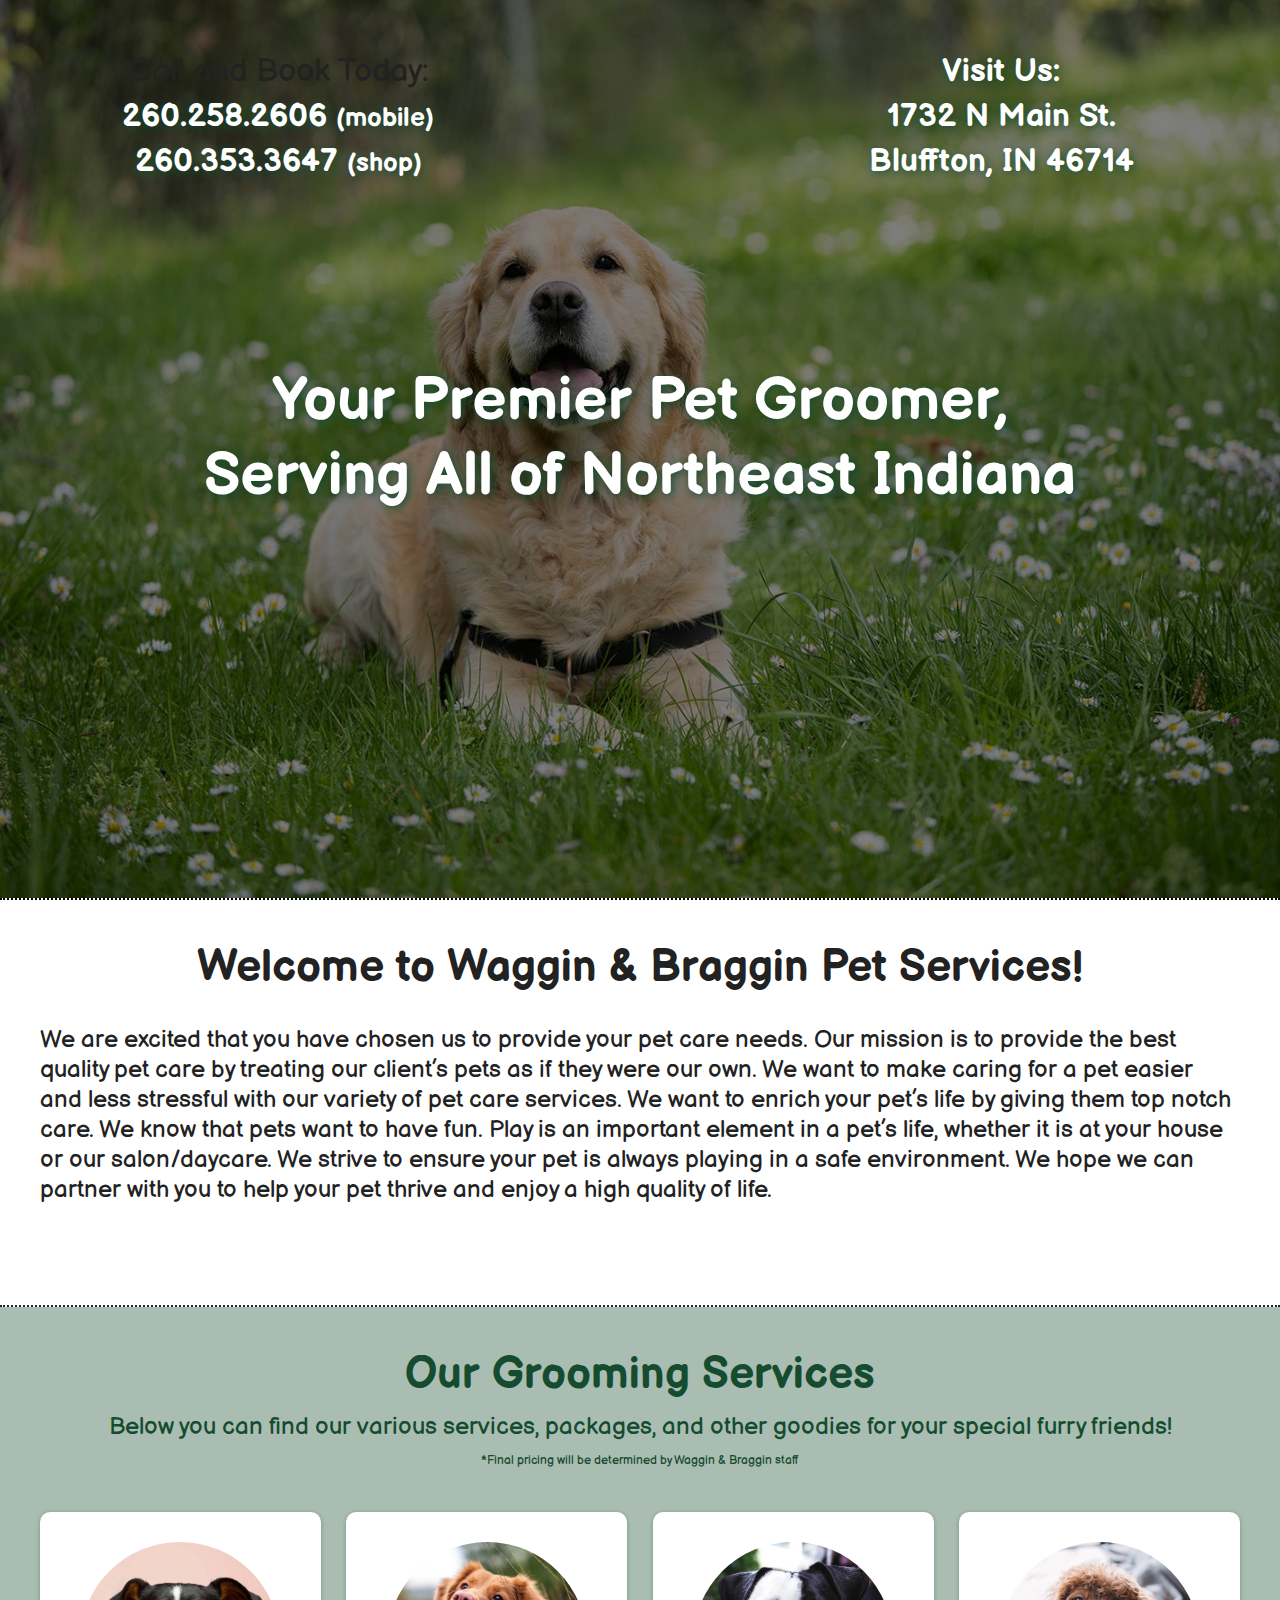
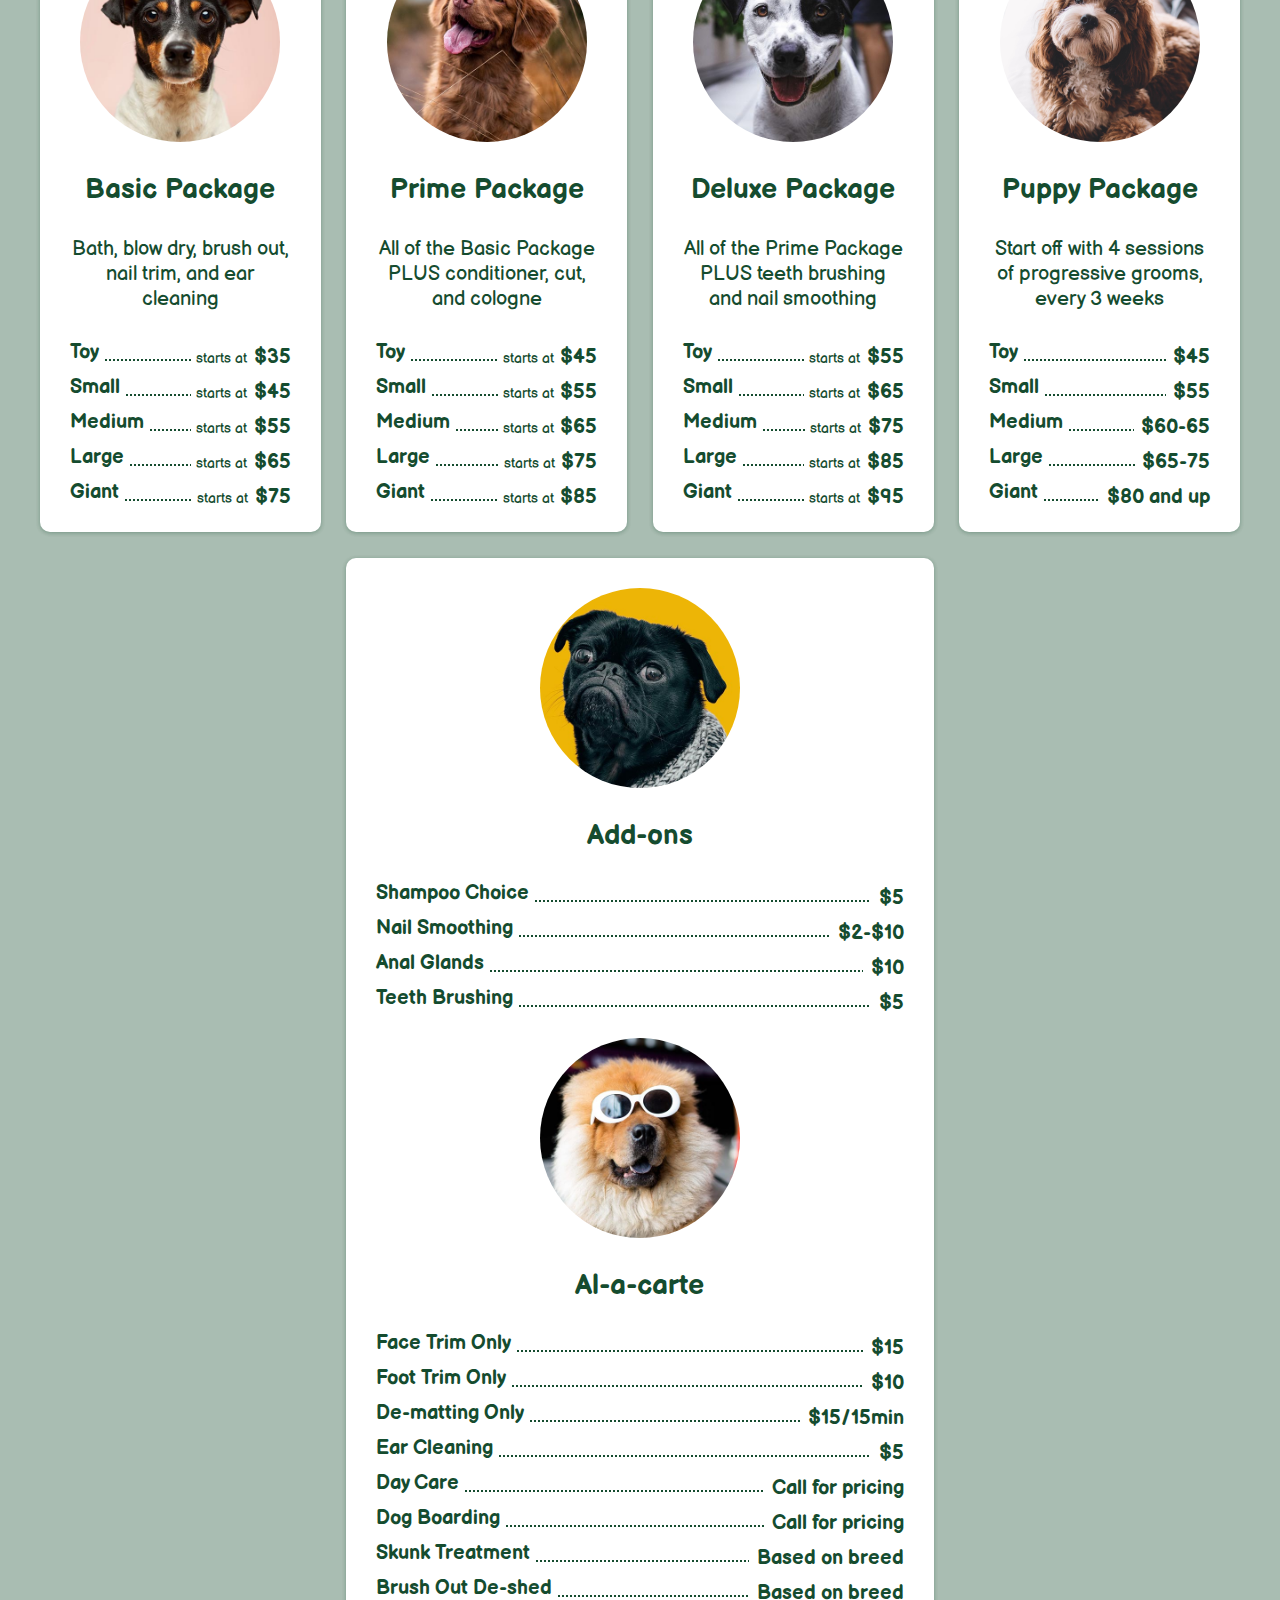
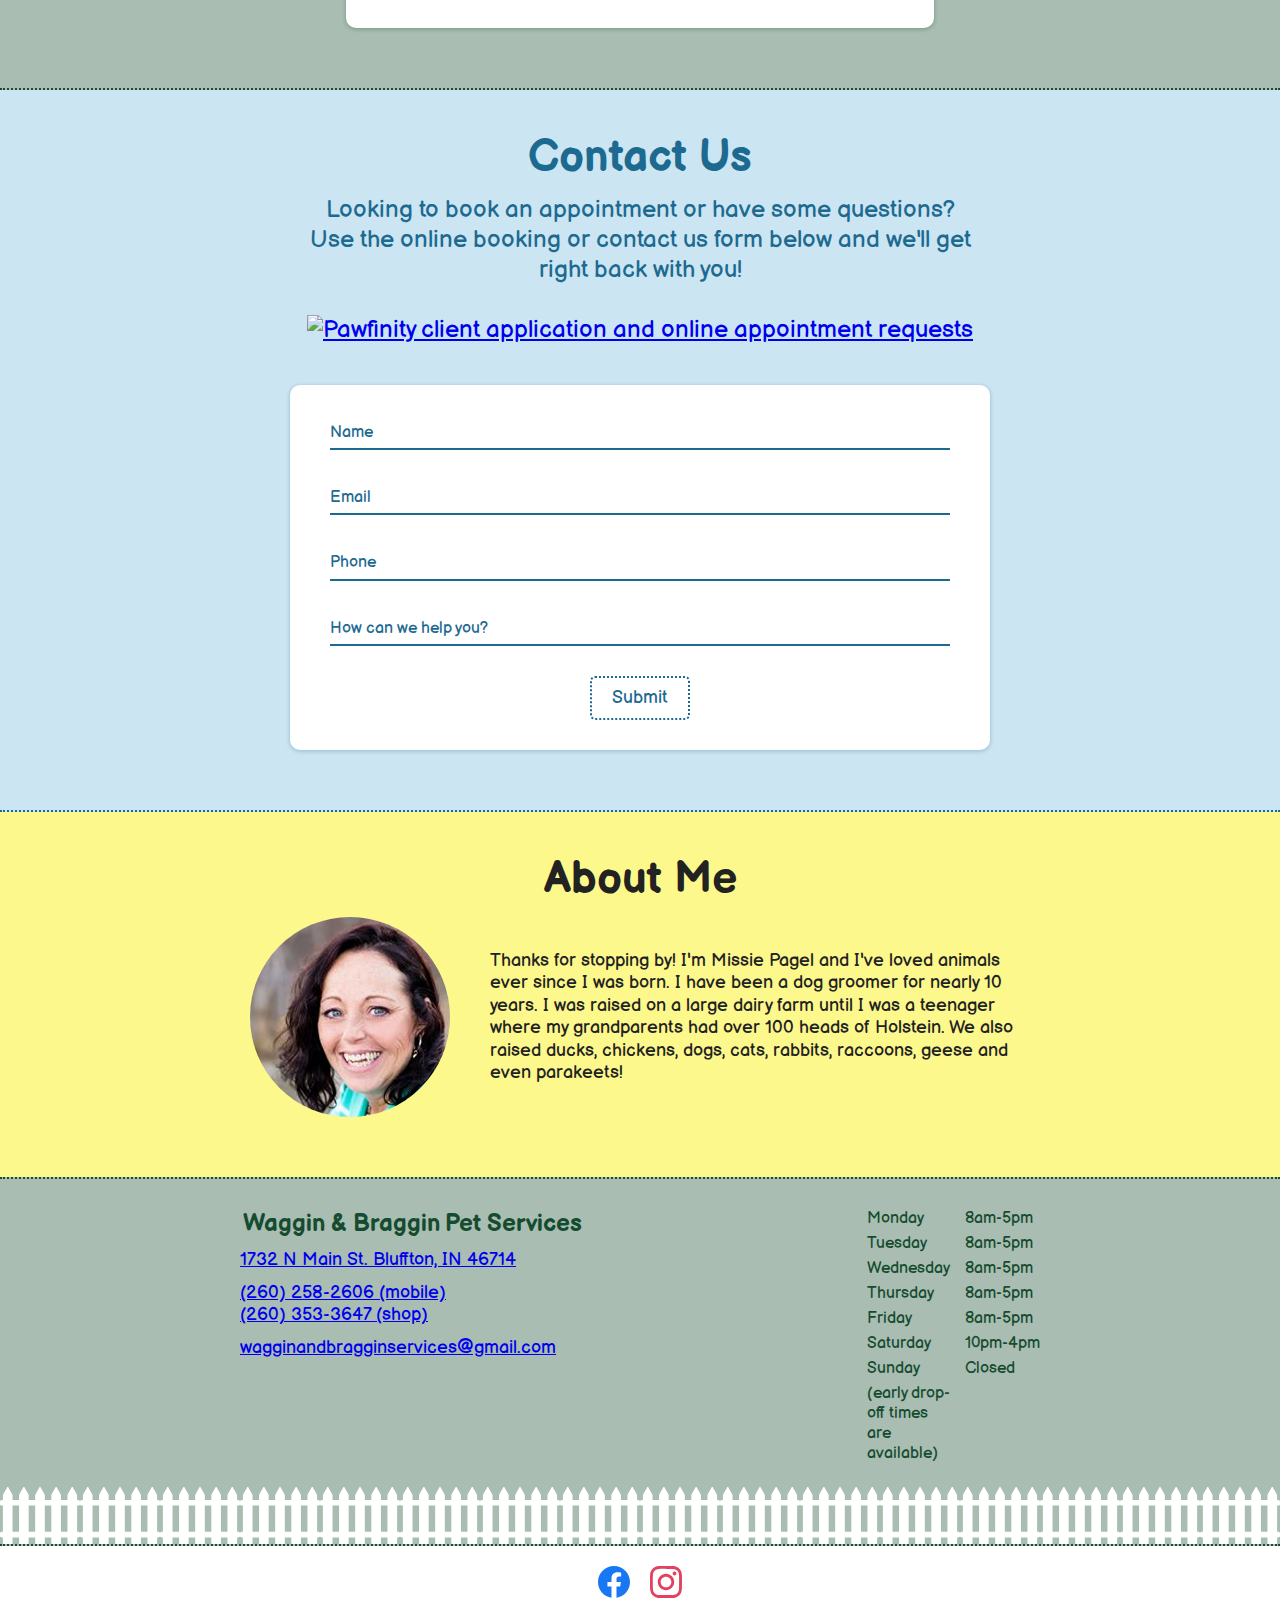
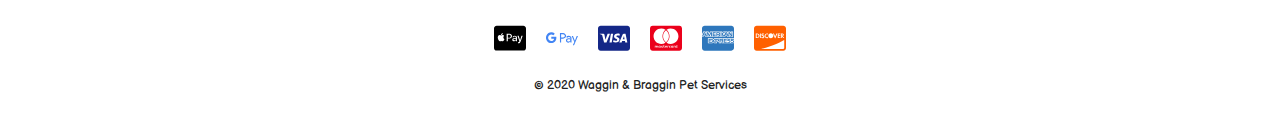
==== commit 16070c49: "adding online booking button" ====
--- a/index.html
+++ b/index.html
@@ -1,141 +1 @@
-<!doctype html>
-
-<html>
-    <head>
-
-        <meta charset="utf-8">
-        <meta name="viewport" content="width=device-width, initial-scale=1">
-
-        <title>Waggin & Braggin Pet Services | Ossian, Indiana</title>
-
-        <meta name="theme-color" content="#a9bdb2">
-        <meta name="mobile-web-app-capable" content="yes">
-        <meta name="description" content="Fun, loving, patient, and experienced grooming salon and pet setting in your home. Based in Ossian, IN, we offer pet taxing to grooming appointments. Schedule online today!">
-        <meta name="robots" content="index,follow">
-        <meta name="googlebot" content="index,follow">
-        <meta name="geo.position" content="40.846460;-85.165840">
-        <meta name="geo.region" content="US-IN">
-        <meta name="geo.placename" content="Ossian">
-        <meta name="skype_toolbar" content="skype_toolbar_parser_compatible">
-        <meta http-equiv="x-ua-compatible" content="ie=edge">
-
-        <link rel="manifest" href="./manifest.json">
-        <link rel="author" href="./humans.txt">
-        <link href="https://fonts.googleapis.com/css2?family=Balsamiq+Sans:wght@400;700&display=swap" rel="stylesheet">
-        <link rel="stylesheet" href="./assets/css/styles.css">
-        <link rel="dns-prefetch" href="https://wagginbraggin.com/">
-        <link rel="preconnect" href="https://www.wagginbraggin.com/">
-        <link rel="prefetch" href="https://www.wagginbraggin.com/">
-        <link rel="prerender" href="https://wagginbraggin.com/">
-        <link rel="icon" sizes="192x192" href="./assets/img/icon.png">
-        <link rel="apple-touch-icon" href="./assets/img/icon.png">
-    </head>
-
-    <body>
-
-        <div class="master master--splash">
-
-            <div class="splash">
-                <div class="logo">
-                    <a href="/" class="logo__link">
-                        <img src="./assets/img/logo.png" alt="" class="logo__img" />
-                    </a>
-                </div>
-                <div class="intro">Thanks for stopping by! Our new and improved website is currently under construction and will be available soon. If you are looking to schedule an appointment, get a quote, or just want to say hi, give us a call or follow us on Facebook and Instagram!</div>
-                <div class="buttons">
-                    <div class="call">
-                        <a href="tel:+12602582606" class="touch__link">
-                            <span class="touch__icon">
-                                <svg class="touch__svg" viewBox="0 0 512 512">
-                                    <path d="M497.39 361.8l-112-48a24 24 0 0 0-28 6.9l-49.6 60.6A370.66 370.66 0 0 1 130.6 204.11l60.6-49.6a23.94 23.94 0 0 0 6.9-28l-48-112A24.16 24.16 0 0 0 122.6.61l-104 24A24 24 0 0 0 0 48c0 256.5 207.9 464 464 464a24 24 0 0 0 23.4-18.6l24-104a24.29 24.29 0 0 0-14.01-27.6z"/>
-                                </svg>
-                            </span>
-                            <span class="touch__text">Call Us</span>
-                        </a>
-                    </div>
-                    <div class="visit">
-                        <a href="https://www.google.com/maps/dir//Waggin+and+Braggin+Pet+Services/data=!4m8!4m7!1m0!1m5!1m1!1s0x8815ed9b62f65e73:0xe7ffd4547c183408!2m2!1d-85.1653941!2d40.846542899999996" class="touch__link">
-                            <span class="touch__icon">
-                                <svg class="touch__svg" viewBox="0 0 384 512">
-                                    <path d="M172.268 501.67C26.97 291.031 0 269.413 0 192 0 85.961 85.961 0 192 0s192 85.961 192 192c0 77.413-26.97 99.031-172.268 309.67-9.535 13.774-29.93 13.773-39.464 0zM192 272c44.183 0 80-35.817 80-80s-35.817-80-80-80-80 35.817-80 80 35.817 80 80 80z"/>
-                                </svg>
-                            </span>
-                            <span class="touch__text">Visit Us</span>
-                        </a>
-                    </div>
-                </div>
-                
-    
-                <div class="social">
-                    <ul class="social__list">
-                        <li class="social__item">
-                            <a href="https://facebook.com/WagginandbragginOssianIndiana" class="social__link">
-                                <svg role="img" viewBox="0 0 24 24" class="social__svg social__svg--fb">
-                                    <title>Like us on Facebook</title>
-                                    <path d="M23.9981 11.9991C23.9981 5.37216 18.626 0 11.9991 0C5.37216 0 0 5.37216 0 11.9991C0 17.9882 4.38789 22.9522 10.1242 23.8524V15.4676H7.07758V11.9991H10.1242V9.35553C10.1242 6.34826 11.9156 4.68714 14.6564 4.68714C15.9692 4.68714 17.3424 4.92149 17.3424 4.92149V7.87439H15.8294C14.3388 7.87439 13.8739 8.79933 13.8739 9.74824V11.9991H17.2018L16.6698 15.4676H13.8739V23.8524C19.6103 22.9522 23.9981 17.9882 23.9981 11.9991Z"/>
-                                </svg>
-                            </a>
-                        </li>
-                        <li class="social__item">
-                            <a href="https://instagram.com/WagAndBrag" class="social__link">
-                                <svg role="img" viewBox="0 0 24 24" class="social__svg social__svg--ig">
-                                    <title>Follow us on Instagram</title>
-                                    <path d="M12 0C8.74 0 8.333.015 7.053.072 5.775.132 4.905.333 4.14.63c-.789.306-1.459.717-2.126 1.384S.935 3.35.63 4.14C.333 4.905.131 5.775.072 7.053.012 8.333 0 8.74 0 12s.015 3.667.072 4.947c.06 1.277.261 2.148.558 2.913.306.788.717 1.459 1.384 2.126.667.666 1.336 1.079 2.126 1.384.766.296 1.636.499 2.913.558C8.333 23.988 8.74 24 12 24s3.667-.015 4.947-.072c1.277-.06 2.148-.262 2.913-.558.788-.306 1.459-.718 2.126-1.384.666-.667 1.079-1.335 1.384-2.126.296-.765.499-1.636.558-2.913.06-1.28.072-1.687.072-4.947s-.015-3.667-.072-4.947c-.06-1.277-.262-2.149-.558-2.913-.306-.789-.718-1.459-1.384-2.126C21.319 1.347 20.651.935 19.86.63c-.765-.297-1.636-.499-2.913-.558C15.667.012 15.26 0 12 0zm0 2.16c3.203 0 3.585.016 4.85.071 1.17.055 1.805.249 2.227.415.562.217.96.477 1.382.896.419.42.679.819.896 1.381.164.422.36 1.057.413 2.227.057 1.266.07 1.646.07 4.85s-.015 3.585-.074 4.85c-.061 1.17-.256 1.805-.421 2.227-.224.562-.479.96-.899 1.382-.419.419-.824.679-1.38.896-.42.164-1.065.36-2.235.413-1.274.057-1.649.07-4.859.07-3.211 0-3.586-.015-4.859-.074-1.171-.061-1.816-.256-2.236-.421-.569-.224-.96-.479-1.379-.899-.421-.419-.69-.824-.9-1.38-.165-.42-.359-1.065-.42-2.235-.045-1.26-.061-1.649-.061-4.844 0-3.196.016-3.586.061-4.861.061-1.17.255-1.814.42-2.234.21-.57.479-.96.9-1.381.419-.419.81-.689 1.379-.898.42-.166 1.051-.361 2.221-.421 1.275-.045 1.65-.06 4.859-.06l.045.03zm0 3.678c-3.405 0-6.162 2.76-6.162 6.162 0 3.405 2.76 6.162 6.162 6.162 3.405 0 6.162-2.76 6.162-6.162 0-3.405-2.76-6.162-6.162-6.162zM12 16c-2.21 0-4-1.79-4-4s1.79-4 4-4 4 1.79 4 4-1.79 4-4 4zm7.846-10.405c0 .795-.646 1.44-1.44 1.44-.795 0-1.44-.646-1.44-1.44 0-.794.646-1.439 1.44-1.439.793-.001 1.44.645 1.44 1.439z"/>
-                                </svg>
-                            </a>
-                        </li>
-                    </ul>
-                </div>
-            </div>
-        
-        </div>
-
-        <script type="application/ld+json">
-            {
-                "@context": "https://schema.org/",
-                "@graph" : [
-                    {
-                        "@type": "LocalBusiness",
-                        "name": "Waggin & Braggin Pet Services",
-                        "address" : {
-                            "@type" : "PostalAddress",
-                            "streetAddress": "7145 N State Rd 1",
-                            "addressLocality": "Ossian",
-                            "addressRegion": "Indiana",
-                            "postalCode": "46777",
-                            "addressCountry": "USA"
-                        },
-                        "email": "wagginandbragginservices@gmail.com",
-                        "telephone": "(260) 258-2606",
-                        "url": "https://www.wagginbraggin.com",
-                        "image" : {
-                            "@type" : "ImageObject",
-                            "url" : "https://www.wagginbraggin.com/logo.png"
-                        },
-                        "geo" : {
-                            "@type" : "GeoCoordinates",
-                            "latitude" : "40.846460",
-                            "longitude" : "-85.165840"
-                        },
-                        "areaServed": [
-                            "Bluffton",
-                            "Ossian",
-                            "Fort Wayne",
-                            "Decatur",
-                            "Markle"
-                        ], 
-                        "openingHours" : [
-                            "Mo 08:00-13:00, 17:00-19:00", 
-                            "Tu 08:00-13:00, 17:00-19:00", 
-                            "We 08:00-13:00", 
-                            "Th 08:00-13:00, 17:00-19:00", 
-                            "Fr 08:00-17:00", 
-                            "Sa 12:00-16:00"
-                        ]
-                    }
-                ]
-            }
-        </script>
-
-    </body>
-</html>+<!doctype html><html><head> <script async src="https://www.googletagmanager.com/gtag/js?id=UA-174228217-1"></script> <script>window.dataLayer=window.dataLayer||[];function gtag(){dataLayer.push(arguments);} gtag('js',new Date());gtag('config','UA-174228217-1');</script> <meta charset="utf-8"><meta name="viewport" content="width=device-width, initial-scale=1"><title>Waggin & Braggin Pet Services | Bluffton, Indiana</title><meta name="theme-color" content="#a9bdb2"><meta name="mobile-web-app-capable" content="yes"><meta name="description" content="Fun, loving, patient, and experienced grooming salon and pet setting in your home. Based in Bluffton, IN, we offer pet taxing to grooming appointments. Schedule online today!"><meta name="robots" content="index,follow"><meta name="googlebot" content="index,follow"><meta name="geo.position" content="40.846460;-85.165840"><meta name="geo.region" content="US-IN"><meta name="geo.placename" content="Bluffton"><meta name="skype_toolbar" content="skype_toolbar_parser_compatible"><meta http-equiv="x-ua-compatible" content="ie=edge"><link rel="manifest" href="./manifest.json"><link rel="author" href="./humans.txt"><link href="https://fonts.googleapis.com/css2?family=Balsamiq+Sans:wght@400;700&display=swap" rel="stylesheet"><link rel="stylesheet" href="./assets/css/styles.css"><link rel="dns-prefetch" href="https://wagginbraggin.com/"><link rel="preconnect" href="https://www.wagginbraggin.com/"><link rel="prefetch" href="https://www.wagginbraggin.com/"><link rel="prerender" href="https://wagginbraggin.com/"><link rel="icon" sizes="192x192" href="./assets/img/icon.png"><link rel="apple-touch-icon" href="./assets/img/icon.png"></head><body><div class="master"> <header class="header"><div class="header__action call"> <span class="touch__text">Call and Book Today:</span> <a href="tel:+12602582606" class="touch__link"> <span class="touch__text">260.258.2606 <small>(mobile)</small></span> </a> <a href="tel:+12603533647" class="touch__link"> <span class="touch__text">260.353.3647 <small>(shop)</small></span> </a></div><div class="logo"> <a href="/" class="logo__link"> <img src="./assets/img/logo.png" alt="" class="logo__img" /> </a></div><div class="header__action visit"> <a href="https://www.google.com/maps/place/1732+N+Main+St,+Bluffton,+IN+46714" class="touch__link touch__link--visit"> <span class="touch__text">Visit Us: <br/> 1732 N Main St. Bluffton, IN 46714</span> </a></div> </header><main class="main"> <section class="section section--hero"><h2 class="section__heading section__heading--hero">Your Premier Pet Groomer,<br/> Serving All of Northeast Indiana</h2> </section> <section class="section section--intro"><div class="section__contain section__contain--intro"><h1 class="section__heading section__heading--intro">Welcome to Waggin & Braggin Pet Services!</h1><div class="section__intro section__intro--intro">We are excited that you have chosen us to provide your pet care needs. Our mission is to provide the best quality pet care by treating our client’s pets as if they were our own. We want to make caring for a pet easier and less stressful with our variety of pet care services. We want to enrich your pet’s life by giving them top notch care. We know that pets want to have fun. Play is an important element in a pet’s life, whether it is at your house or our salon/daycare. We strive to ensure your pet is always playing in a safe environment. We hope we can partner with you to help your pet thrive and enjoy a high quality of life.</div></div> </section> <section class="section section--services" id="services"><h2 class="section__heading">Our Grooming Services</h2><div class="section__intro">Below you can find our various services, packages, and other goodies for your special furry friends! <br /> <small>*Final pricing will be determined by Waggin & Braggin staff</small></div><div class="section__block"><div class="services"><div class="services"><ul class="service__list"><li class="service"><div class="service__image"> <img src="assets/img/service1.jpg" alt="" class="service__img" /></div><h3 class="service__heading">Basic Package</h3><div class="service__includes">Bath, blow dry, brush out, nail trim, and ear cleaning</div><div class="service__cost"><ul class="service__cost-list"><li class="service__cost-item"><div class="service__cost-label">Toy</div><div class="service__cost-value">starts at <span class="service__cost-dollar">$35</span></div></li><li class="service__cost-item"><div class="service__cost-label">Small</div><div class="service__cost-value">starts at <span class="service__cost-dollar">$45</span></div></li><li class="service__cost-item"><div class="service__cost-label">Medium</div><div class="service__cost-value">starts at <span class="service__cost-dollar">$55</span></div></li><li class="service__cost-item"><div class="service__cost-label">Large</div><div class="service__cost-value">starts at <span class="service__cost-dollar">$65</span></div></li><li class="service__cost-item"><div class="service__cost-label">Giant</div><div class="service__cost-value">starts at <span class="service__cost-dollar">$75</span></div></li></ul></div></li><li class="service"><div class="service__image"> <img src="assets/img/service2.jpg" alt="" class="service__img" /></div><h3 class="service__heading">Prime Package</h3><div class="service__includes">All of the Basic Package PLUS conditioner, cut, and cologne</div><div class="service__cost"><ul class="service__cost-list"><li class="service__cost-item"><div class="service__cost-label">Toy</div><div class="service__cost-value">starts at <span class="service__cost-dollar">$45</span></div></li><li class="service__cost-item"><div class="service__cost-label">Small</div><div class="service__cost-value">starts at <span class="service__cost-dollar">$55</span></div></li><li class="service__cost-item"><div class="service__cost-label">Medium</div><div class="service__cost-value">starts at <span class="service__cost-dollar">$65</span></div></li><li class="service__cost-item"><div class="service__cost-label">Large</div><div class="service__cost-value">starts at <span class="service__cost-dollar">$75</span></div></li><li class="service__cost-item"><div class="service__cost-label">Giant</div><div class="service__cost-value">starts at <span class="service__cost-dollar">$85</span></div></li></ul></div></li><li class="service"><div class="service__image"> <img src="assets/img/service3.jpg" alt="" class="service__img" /></div><h3 class="service__heading">Deluxe Package</h3><div class="service__includes">All of the Prime Package PLUS teeth brushing and nail smoothing</div><div class="service__cost"><ul class="service__cost-list"><li class="service__cost-item"><div class="service__cost-label">Toy</div><div class="service__cost-value">starts at <span class="service__cost-dollar">$55</span></div></li><li class="service__cost-item"><div class="service__cost-label">Small</div><div class="service__cost-value">starts at <span class="service__cost-dollar">$65</span></div></li><li class="service__cost-item"><div class="service__cost-label">Medium</div><div class="service__cost-value">starts at <span class="service__cost-dollar">$75</span></div></li><li class="service__cost-item"><div class="service__cost-label">Large</div><div class="service__cost-value">starts at <span class="service__cost-dollar">$85</span></div></li><li class="service__cost-item"><div class="service__cost-label">Giant</div><div class="service__cost-value">starts at <span class="service__cost-dollar">$95</span></div></li></ul></div></li><li class="service"><div class="service__image"> <img src="assets/img/service4.jpg" alt="" class="service__img" /></div><h3 class="service__heading">Puppy Package</h3><div class="service__includes">Start off with 4 sessions of progressive grooms, every 3 weeks</div><div class="service__cost"><ul class="service__cost-list"><li class="service__cost-item"><div class="service__cost-label">Toy</div><div class="service__cost-value"><span class="service__cost-dollar">$45</span></div></li><li class="service__cost-item"><div class="service__cost-label">Small</div><div class="service__cost-value"><span class="service__cost-dollar">$55</span></div></li><li class="service__cost-item"><div class="service__cost-label">Medium</div><div class="service__cost-value"><span class="service__cost-dollar">$60-65</span></div></li><li class="service__cost-item"><div class="service__cost-label">Large</div><div class="service__cost-value"><span class="service__cost-dollar">$65-75</span></div></li><li class="service__cost-item"><div class="service__cost-label">Giant</div><div class="service__cost-value"><span class="service__cost-dollar">$80 and up</span></div></li></ul></div></li><li class="service service--extra"><div class="service__extra"><div class="service__image"> <img src="assets/img/service5.jpg" alt="" class="service__img" /></div><h3 class="service__heading">Add-ons</h3><div class="service__cost"><ul class="service__cost-list"><li class="service__cost-item"><div class="service__cost-label">Shampoo Choice</div><div class="service__cost-value"><span class="service__cost-dollar">$5</span></div></li><li class="service__cost-item"><div class="service__cost-label">Nail Smoothing</div><div class="service__cost-value"><span class="service__cost-dollar">$2-$10</span></div></li><li class="service__cost-item"><div class="service__cost-label">Anal Glands</div><div class="service__cost-value"><span class="service__cost-dollar">$10</span></div></li><li class="service__cost-item"><div class="service__cost-label">Teeth Brushing</div><div class="service__cost-value"><span class="service__cost-dollar">$5</span></div></li></ul></div></div><div class="service__extra"><div class="service__image"> <img src="assets/img/service6.jpg" alt="" class="service__img" /></div><h3 class="service__heading">Al-a-carte</h3><div class="service__cost"><ul class="service__cost-list"><li class="service__cost-item"><div class="service__cost-label">Face Trim Only</div><div class="service__cost-value"><span class="service__cost-dollar">$15</span></div></li><li class="service__cost-item"><div class="service__cost-label">Foot Trim Only</div><div class="service__cost-value"><span class="service__cost-dollar">$10</span></div></li><li class="service__cost-item"><div class="service__cost-label">De-matting Only</div><div class="service__cost-value"><span class="service__cost-dollar">$15/15min</span></div></li><li class="service__cost-item"><div class="service__cost-label">Ear Cleaning</div><div class="service__cost-value"><span class="service__cost-dollar">$5</span></div></li><li class="service__cost-item"><div class="service__cost-label">Day Care</div><div class="service__cost-value"><span class="service__cost-dollar">Call for pricing</span></div></li><li class="service__cost-item"><div class="service__cost-label">Dog Boarding</div><div class="service__cost-value"><span class="service__cost-dollar">Call for pricing</span></div></li><li class="service__cost-item"><div class="service__cost-label">Skunk Treatment</div><div class="service__cost-value"><span class="service__cost-dollar">Based on breed</span></div></li><li class="service__cost-item"><div class="service__cost-label">Brush Out De-shed</div><div class="service__cost-value"><span class="service__cost-dollar">Based on breed</span></div></li></ul></div></div></li></ul></div></div></div> </section> <section class="section section--contact" id="contact"><div class="section__contain section__contain--contact"><h2 class="section__heading">Contact Us</h2><div class="section__intro">Looking to book an appointment or have some questions? <br/> Use the online booking or contact us form below and we'll get right back with you! <br/><br/><a href="https://crm.pawfinity.com/waggin-and-braggin/" title="Click here to complete the client application or submit an appointment request for Waggin and Braggin" target="_blank"><img src="https://d2fxuh9ok6cv3f.cloudfront.net/crm/social/buttons/client-application-button_300px.png" alt="Pawfinity client application and online appointment requests" style="max-width: 100%;border:0;"></a></div><div class="section__block"><form name="Contact Us" netlify class="form"><div class="form__field form__field--name"> <input class="form__input" placeholder="Name" type="text" name="name" id="name" required> <label class="form__label" for="name">Name</label></div><div class="form__field form__field--email"> <input class="form__input" placeholder="Email" type="text" name="email" id="email" required> <label class="form__label" for="email">Email</label></div><div class="form__field form__field--phone"> <input class="form__input" placeholder="Phone" type="tel" name="phone" id="phone"> <label class="form__label" for="phone">Phone</label></div><div class="form__field form__field--comments"><textarea class="form__input form__input--textarea" placeholder="Comments" name="comments" required id="comments"></textarea><label class="form__label" for="comments">How can we help you?</label></div><div class="form__submit"> <button class="form__button" type="submit">Submit</button></div></form></div></div> </section> <section class="section section--about" id="about"><div class="section__contain section__contain--about"><h2 class="section__heading">About Me</h2><div class="section__block"><div class="about"><div class="about__head"> <img src="./assets/img/about.jpg" alt="" class="about__head-img" /></div><div class="about__text">Thanks for stopping by! I'm Missie Pagel and I've loved animals ever since I was born. I have been a dog groomer for nearly 10 years. I was raised on a large dairy farm until I was a teenager where my grandparents had over 100 heads of Holstein. We also raised ducks, chickens, dogs, cats, rabbits, raccoons, geese and even parakeets!</div></div></div></div> </section> </main><footer class="footer"><div class="info"><div class="info__contain"><div class="info__full"><div class="info__name"> <span>Waggin & Braggin</span> <span>Pet Services</span></div><div class="info__address"> <a class="info__link" href="https://www.google.com/maps/place/1732+N+Main+St,+Bluffton,+IN+46714"> <span class="info__address-line">1732 N Main St.</span> <span class="info__address-line">Bluffton, IN 46714</span> </a></div><div class="info__phone"> <a class="info__link" href="tel:12602582606">(260) 258-2606 (mobile)</a> <br /> <a class="info__link" href="tel:12603533647">(260) 353-3647 (shop)</a></div><div class="info__email"> <a class="info__link" href="mailto:wagginandbragginservices@gmail.com"> <span>wagginandbragginservices</span><span>@gmail.com</span> </a></div></div><div class="info__hours"><div class="info__hours-line"><div class="info__hours-day">Monday</div><div class="info__hours-time">8am-5pm</div></div><div class="info__hours-line"><div class="info__hours-day">Tuesday</div><div class="info__hours-time">8am-5pm</div></div><div class="info__hours-line"><div class="info__hours-day">Wednesday</div><div class="info__hours-time">8am-5pm</div></div><div class="info__hours-line"><div class="info__hours-day">Thursday</div><div class="info__hours-time">8am-5pm</div></div><div class="info__hours-line"><div class="info__hours-day">Friday</div><div class="info__hours-time">8am-5pm</div></div><div class="info__hours-line"><div class="info__hours-day">Saturday</div><div class="info__hours-time">10pm-4pm</div></div><div class="info__hours-line"><div class="info__hours-day">Sunday</div><div class="info__hours-time">Closed</div></div><div class="info__hours-line"><div class="info__hours-msg">(early drop-off times are available)</div></div></div></div></div><div class="social"><ul class="social__list"><li class="social__item"> <a href="https://facebook.com/WagginandbragginPetServices" class="social__link"> <svg role="img" viewBox="0 0 24 24" class="social__svg social__svg--fb"><title>Like us on Facebook</title> <path d="M23.9981 11.9991C23.9981 5.37216 18.626 0 11.9991 0C5.37216 0 0 5.37216 0 11.9991C0 17.9882 4.38789 22.9522 10.1242 23.8524V15.4676H7.07758V11.9991H10.1242V9.35553C10.1242 6.34826 11.9156 4.68714 14.6564 4.68714C15.9692 4.68714 17.3424 4.92149 17.3424 4.92149V7.87439H15.8294C14.3388 7.87439 13.8739 8.79933 13.8739 9.74824V11.9991H17.2018L16.6698 15.4676H13.8739V23.8524C19.6103 22.9522 23.9981 17.9882 23.9981 11.9991Z"/> </svg> </a></li><li class="social__item"> <a href="https://instagram.com/WagAndBrag" class="social__link"> <svg role="img" viewBox="0 0 24 24" class="social__svg social__svg--ig"><title>Follow us on Instagram</title> <path d="M12 0C8.74 0 8.333.015 7.053.072 5.775.132 4.905.333 4.14.63c-.789.306-1.459.717-2.126 1.384S.935 3.35.63 4.14C.333 4.905.131 5.775.072 7.053.012 8.333 0 8.74 0 12s.015 3.667.072 4.947c.06 1.277.261 2.148.558 2.913.306.788.717 1.459 1.384 2.126.667.666 1.336 1.079 2.126 1.384.766.296 1.636.499 2.913.558C8.333 23.988 8.74 24 12 24s3.667-.015 4.947-.072c1.277-.06 2.148-.262 2.913-.558.788-.306 1.459-.718 2.126-1.384.666-.667 1.079-1.335 1.384-2.126.296-.765.499-1.636.558-2.913.06-1.28.072-1.687.072-4.947s-.015-3.667-.072-4.947c-.06-1.277-.262-2.149-.558-2.913-.306-.789-.718-1.459-1.384-2.126C21.319 1.347 20.651.935 19.86.63c-.765-.297-1.636-.499-2.913-.558C15.667.012 15.26 0 12 0zm0 2.16c3.203 0 3.585.016 4.85.071 1.17.055 1.805.249 2.227.415.562.217.96.477 1.382.896.419.42.679.819.896 1.381.164.422.36 1.057.413 2.227.057 1.266.07 1.646.07 4.85s-.015 3.585-.074 4.85c-.061 1.17-.256 1.805-.421 2.227-.224.562-.479.96-.899 1.382-.419.419-.824.679-1.38.896-.42.164-1.065.36-2.235.413-1.274.057-1.649.07-4.859.07-3.211 0-3.586-.015-4.859-.074-1.171-.061-1.816-.256-2.236-.421-.569-.224-.96-.479-1.379-.899-.421-.419-.69-.824-.9-1.38-.165-.42-.359-1.065-.42-2.235-.045-1.26-.061-1.649-.061-4.844 0-3.196.016-3.586.061-4.861.061-1.17.255-1.814.42-2.234.21-.57.479-.96.9-1.381.419-.419.81-.689 1.379-.898.42-.166 1.051-.361 2.221-.421 1.275-.045 1.65-.06 4.859-.06l.045.03zm0 3.678c-3.405 0-6.162 2.76-6.162 6.162 0 3.405 2.76 6.162 6.162 6.162 3.405 0 6.162-2.76 6.162-6.162 0-3.405-2.76-6.162-6.162-6.162zM12 16c-2.21 0-4-1.79-4-4s1.79-4 4-4 4 1.79 4 4-1.79 4-4 4zm7.846-10.405c0 .795-.646 1.44-1.44 1.44-.795 0-1.44-.646-1.44-1.44 0-.794.646-1.439 1.44-1.439.793-.001 1.44.645 1.44 1.439z"/> </svg> </a></li></ul></div><div class="payments"><ul class="payments__list"><li class="payments__item payments__item--ap"> <svg role="img" viewBox="0 0 576 512" class="payments__svg payments__svg--ap"><title>We Accept Apple Pay</title> <path d="M302.2 218.4c0 17.2-10.5 27.1-29 27.1h-24.3v-54.2h24.4c18.4 0 28.9 9.8 28.9 27.1zm47.5 62.6c0 8.3 7.2 13.7 18.5 13.7 14.4 0 25.2-9.1 25.2-21.9v-7.7l-23.5 1.5c-13.3.9-20.2 5.8-20.2 14.4zM576 79v352c0 26.5-21.5 48-48 48H48c-26.5 0-48-21.5-48-48V79c0-26.5 21.5-48 48-48h480c26.5 0 48 21.5 48 48zM127.8 197.2c8.4.7 16.8-4.2 22.1-10.4 5.2-6.4 8.6-15 7.7-23.7-7.4.3-16.6 4.9-21.9 11.3-4.8 5.5-8.9 14.4-7.9 22.8zm60.6 74.5c-.2-.2-19.6-7.6-19.8-30-.2-18.7 15.3-27.7 16-28.2-8.8-13-22.4-14.4-27.1-14.7-12.2-.7-22.6 6.9-28.4 6.9-5.9 0-14.7-6.6-24.3-6.4-12.5.2-24.2 7.3-30.5 18.6-13.1 22.6-3.4 56 9.3 74.4 6.2 9.1 13.7 19.1 23.5 18.7 9.3-.4 13-6 24.2-6 11.3 0 14.5 6 24.3 5.9 10.2-.2 16.5-9.1 22.8-18.2 6.9-10.4 9.8-20.4 10-21zm135.4-53.4c0-26.6-18.5-44.8-44.9-44.8h-51.2v136.4h21.2v-46.6h29.3c26.8 0 45.6-18.4 45.6-45zm90 23.7c0-19.7-15.8-32.4-40-32.4-22.5 0-39.1 12.9-39.7 30.5h19.1c1.6-8.4 9.4-13.9 20-13.9 13 0 20.2 6 20.2 17.2v7.5l-26.4 1.6c-24.6 1.5-37.9 11.6-37.9 29.1 0 17.7 13.7 29.4 33.4 29.4 13.3 0 25.6-6.7 31.2-17.4h.4V310h19.6v-68zM516 210.9h-21.5l-24.9 80.6h-.4l-24.9-80.6H422l35.9 99.3-1.9 6c-3.2 10.2-8.5 14.2-17.9 14.2-1.7 0-4.9-.2-6.2-.3v16.4c1.2.4 6.5.5 8.1.5 20.7 0 30.4-7.9 38.9-31.8L516 210.9z"/> </svg></li><li class="payments__item payments__item--gp"> <svg role="img" viewBox="0 0 640 512" class="payments__svg payments__svg--gp"><title>We Accept Google Pay</title> <path d="M105.72,215v41.25h57.1a49.66,49.66,0,0,1-21.14,32.6c-9.54,6.55-21.72,10.28-36,10.28-27.6,0-50.93-18.91-59.3-44.22a65.61,65.61,0,0,1,0-41l0,0c8.37-25.46,31.7-44.37,59.3-44.37a56.43,56.43,0,0,1,40.51,16.08L176.47,155a101.24,101.24,0,0,0-70.75-27.84,105.55,105.55,0,0,0-94.38,59.11,107.64,107.64,0,0,0,0,96.18v.15a105.41,105.41,0,0,0,94.38,59c28.47,0,52.55-9.53,70-25.91,20-18.61,31.41-46.15,31.41-78.91A133.76,133.76,0,0,0,205.38,215Zm389.41-4c-10.13-9.38-23.93-14.14-41.39-14.14-22.46,0-39.34,8.34-50.5,24.86l20.85,13.26q11.45-17,31.26-17a34.05,34.05,0,0,1,22.75,8.79A28.14,28.14,0,0,1,487.79,248v5.51c-9.1-5.07-20.55-7.75-34.64-7.75-16.44,0-29.65,3.88-39.49,11.77s-14.82,18.31-14.82,31.56a39.74,39.74,0,0,0,13.94,31.27c9.25,8.34,21,12.51,34.79,12.51,16.29,0,29.21-7.3,39-21.89h1v17.72h22.61V250C510.25,233.45,505.26,220.34,495.13,211ZM475.9,300.3a37.32,37.32,0,0,1-26.57,11.16A28.61,28.61,0,0,1,431,305.21a19.41,19.41,0,0,1-7.77-15.63c0-7,3.22-12.81,9.54-17.42s14.53-7,24.07-7C470,265,480.3,268,487.64,273.94,487.64,284.07,483.68,292.85,475.9,300.3Zm-93.65-142A55.71,55.71,0,0,0,341.74,142H279.07V328.74H302.7V253.1h39c16,0,29.5-5.36,40.51-15.93.88-.89,1.76-1.79,2.65-2.68A54.45,54.45,0,0,0,382.25,158.26Zm-16.58,62.23a30.65,30.65,0,0,1-23.34,9.68H302.7V165h39.63a32,32,0,0,1,22.6,9.23A33.18,33.18,0,0,1,365.67,220.49ZM614.31,201,577.77,292.7h-.45L539.9,201H514.21L566,320.55l-29.35,64.32H561L640,201Z"/> </svg></li><li class="payments__item payments__item--vi"> <svg role="img" viewBox="0 0 576 512" class="payments__svg payments__svg--vi"><title>We Accept Visa</title> <path d="M470.1 231.3s7.6 37.2 9.3 45H446c3.3-8.9 16-43.5 16-43.5-.2.3 3.3-9.1 5.3-14.9l2.8 13.4zM576 80v352c0 26.5-21.5 48-48 48H48c-26.5 0-48-21.5-48-48V80c0-26.5 21.5-48 48-48h480c26.5 0 48 21.5 48 48zM152.5 331.2L215.7 176h-42.5l-39.3 106-4.3-21.5-14-71.4c-2.3-9.9-9.4-12.7-18.2-13.1H32.7l-.7 3.1c15.8 4 29.9 9.8 42.2 17.1l35.8 135h42.5zm94.4.2L272.1 176h-40.2l-25.1 155.4h40.1zm139.9-50.8c.2-17.7-10.6-31.2-33.7-42.3-14.1-7.1-22.7-11.9-22.7-19.2.2-6.6 7.3-13.4 23.1-13.4 13.1-.3 22.7 2.8 29.9 5.9l3.6 1.7 5.5-33.6c-7.9-3.1-20.5-6.6-36-6.6-39.7 0-67.6 21.2-67.8 51.4-.3 22.3 20 34.7 35.2 42.2 15.5 7.6 20.8 12.6 20.8 19.3-.2 10.4-12.6 15.2-24.1 15.2-16 0-24.6-2.5-37.7-8.3l-5.3-2.5-5.6 34.9c9.4 4.3 26.8 8.1 44.8 8.3 42.2.1 69.7-20.8 70-53zM528 331.4L495.6 176h-31.1c-9.6 0-16.9 2.8-21 12.9l-59.7 142.5H426s6.9-19.2 8.4-23.3H486c1.2 5.5 4.8 23.3 4.8 23.3H528z"/> </svg></li><li class="payments__item payments__item--mc"> <svg role="img" viewBox="0 0 576 512" class="payments__svg payments__svg--mc"><title>We Accept Mastercard</title> <path d="M482.9 410.3c0 6.8-4.6 11.7-11.2 11.7-6.8 0-11.2-5.2-11.2-11.7 0-6.5 4.4-11.7 11.2-11.7 6.6 0 11.2 5.2 11.2 11.7zm-310.8-11.7c-7.1 0-11.2 5.2-11.2 11.7 0 6.5 4.1 11.7 11.2 11.7 6.5 0 10.9-4.9 10.9-11.7-.1-6.5-4.4-11.7-10.9-11.7zm117.5-.3c-5.4 0-8.7 3.5-9.5 8.7h19.1c-.9-5.7-4.4-8.7-9.6-8.7zm107.8.3c-6.8 0-10.9 5.2-10.9 11.7 0 6.5 4.1 11.7 10.9 11.7 6.8 0 11.2-4.9 11.2-11.7 0-6.5-4.4-11.7-11.2-11.7zm105.9 26.1c0 .3.3.5.3 1.1 0 .3-.3.5-.3 1.1-.3.3-.3.5-.5.8-.3.3-.5.5-1.1.5-.3.3-.5.3-1.1.3-.3 0-.5 0-1.1-.3-.3 0-.5-.3-.8-.5-.3-.3-.5-.5-.5-.8-.3-.5-.3-.8-.3-1.1 0-.5 0-.8.3-1.1 0-.5.3-.8.5-1.1.3-.3.5-.3.8-.5.5-.3.8-.3 1.1-.3.5 0 .8 0 1.1.3.5.3.8.3 1.1.5s.2.6.5 1.1zm-2.2 1.4c.5 0 .5-.3.8-.3.3-.3.3-.5.3-.8 0-.3 0-.5-.3-.8-.3 0-.5-.3-1.1-.3h-1.6v3.5h.8V426h.3l1.1 1.4h.8l-1.1-1.3zM576 81v352c0 26.5-21.5 48-48 48H48c-26.5 0-48-21.5-48-48V81c0-26.5 21.5-48 48-48h480c26.5 0 48 21.5 48 48zM64 220.6c0 76.5 62.1 138.5 138.5 138.5 27.2 0 53.9-8.2 76.5-23.1-72.9-59.3-72.4-171.2 0-230.5-22.6-15-49.3-23.1-76.5-23.1-76.4-.1-138.5 62-138.5 138.2zm224 108.8c70.5-55 70.2-162.2 0-217.5-70.2 55.3-70.5 162.6 0 217.5zm-142.3 76.3c0-8.7-5.7-14.4-14.7-14.7-4.6 0-9.5 1.4-12.8 6.5-2.4-4.1-6.5-6.5-12.2-6.5-3.8 0-7.6 1.4-10.6 5.4V392h-8.2v36.7h8.2c0-18.9-2.5-30.2 9-30.2 10.2 0 8.2 10.2 8.2 30.2h7.9c0-18.3-2.5-30.2 9-30.2 10.2 0 8.2 10 8.2 30.2h8.2v-23zm44.9-13.7h-7.9v4.4c-2.7-3.3-6.5-5.4-11.7-5.4-10.3 0-18.2 8.2-18.2 19.3 0 11.2 7.9 19.3 18.2 19.3 5.2 0 9-1.9 11.7-5.4v4.6h7.9V392zm40.5 25.6c0-15-22.9-8.2-22.9-15.2 0-5.7 11.9-4.8 18.5-1.1l3.3-6.5c-9.4-6.1-30.2-6-30.2 8.2 0 14.3 22.9 8.3 22.9 15 0 6.3-13.5 5.8-20.7.8l-3.5 6.3c11.2 7.6 32.6 6 32.6-7.5zm35.4 9.3l-2.2-6.8c-3.8 2.1-12.2 4.4-12.2-4.1v-16.6h13.1V392h-13.1v-11.2h-8.2V392h-7.6v7.3h7.6V416c0 17.6 17.3 14.4 22.6 10.9zm13.3-13.4h27.5c0-16.2-7.4-22.6-17.4-22.6-10.6 0-18.2 7.9-18.2 19.3 0 20.5 22.6 23.9 33.8 14.2l-3.8-6c-7.8 6.4-19.6 5.8-21.9-4.9zm59.1-21.5c-4.6-2-11.6-1.8-15.2 4.4V392h-8.2v36.7h8.2V408c0-11.6 9.5-10.1 12.8-8.4l2.4-7.6zm10.6 18.3c0-11.4 11.6-15.1 20.7-8.4l3.8-6.5c-11.6-9.1-32.7-4.1-32.7 15 0 19.8 22.4 23.8 32.7 15l-3.8-6.5c-9.2 6.5-20.7 2.6-20.7-8.6zm66.7-18.3H408v4.4c-8.3-11-29.9-4.8-29.9 13.9 0 19.2 22.4 24.7 29.9 13.9v4.6h8.2V392zm33.7 0c-2.4-1.2-11-2.9-15.2 4.4V392h-7.9v36.7h7.9V408c0-11 9-10.3 12.8-8.4l2.4-7.6zm40.3-14.9h-7.9v19.3c-8.2-10.9-29.9-5.1-29.9 13.9 0 19.4 22.5 24.6 29.9 13.9v4.6h7.9v-51.7zm7.6-75.1v4.6h.8V302h1.9v-.8h-4.6v.8h1.9zm6.6 123.8c0-.5 0-1.1-.3-1.6-.3-.3-.5-.8-.8-1.1-.3-.3-.8-.5-1.1-.8-.5 0-1.1-.3-1.6-.3-.3 0-.8.3-1.4.3-.5.3-.8.5-1.1.8-.5.3-.8.8-.8 1.1-.3.5-.3 1.1-.3 1.6 0 .3 0 .8.3 1.4 0 .3.3.8.8 1.1.3.3.5.5 1.1.8.5.3 1.1.3 1.4.3.5 0 1.1 0 1.6-.3.3-.3.8-.5 1.1-.8.3-.3.5-.8.8-1.1.3-.6.3-1.1.3-1.4zm3.2-124.7h-1.4l-1.6 3.5-1.6-3.5h-1.4v5.4h.8v-4.1l1.6 3.5h1.1l1.4-3.5v4.1h1.1v-5.4zm4.4-80.5c0-76.2-62.1-138.3-138.5-138.3-27.2 0-53.9 8.2-76.5 23.1 72.1 59.3 73.2 171.5 0 230.5 22.6 15 49.5 23.1 76.5 23.1 76.4.1 138.5-61.9 138.5-138.4z"/> </svg></li><li class="payments__item payments__item--ae"> <svg role="img" viewBox="0 0 576 512" class="payments__svg payments__svg--ae"><title>We Accept American Express</title> <path d="M325.1 167.8c0-16.4-14.1-18.4-27.4-18.4l-39.1-.3v69.3H275v-25.1h18c18.4 0 14.5 10.3 14.8 25.1h16.6v-13.5c0-9.2-1.5-15.1-11-18.4 7.4-3 11.8-10.7 11.7-18.7zm-29.4 11.3H275v-15.3h21c5.1 0 10.7 1 10.7 7.4 0 6.6-5.3 7.9-11 7.9zM279 268.6h-52.7l-21 22.8-20.5-22.8h-66.5l-.1 69.3h65.4l21.3-23 20.4 23h32.2l.1-23.3c18.9 0 49.3 4.6 49.3-23.3 0-17.3-12.3-22.7-27.9-22.7zm-103.8 54.7h-40.6v-13.8h36.3v-14.1h-36.3v-12.5h41.7l17.9 20.2zm65.8 8.2l-25.3-28.1L241 276zm37.8-31h-21.2v-17.6h21.5c5.6 0 10.2 2.3 10.2 8.4 0 6.4-4.6 9.2-10.5 9.2zm-31.6-136.7v-14.6h-55.5v69.3h55.5v-14.3h-38.9v-13.8h37.8v-14.1h-37.8v-12.5zM576 255.4h-.2zm-194.6 31.9c0-16.4-14.1-18.7-27.1-18.7h-39.4l-.1 69.3h16.6l.1-25.3h17.6c11 0 14.8 2 14.8 13.8l-.1 11.5h16.6l.1-13.8c0-8.9-1.8-15.1-11-18.4 7.7-3.1 11.8-10.8 11.9-18.4zm-29.2 11.2h-20.7v-15.6h21c5.1 0 10.7 1 10.7 7.4 0 6.9-5.4 8.2-11 8.2zm-172.8-80v-69.3h-27.6l-19.7 47-21.7-47H83.3v65.7l-28.1-65.7H30.7L1 218.5h17.9l6.4-15.3h34.5l6.4 15.3H100v-54.2l24 54.2h14.6l24-54.2v54.2zM31.2 188.8l11.2-27.6 11.5 27.6zm477.4 158.9v-4.5c-10.8 5.6-3.9 4.5-156.7 4.5 0-25.2.1-23.9 0-25.2-1.7-.1-3.2-.1-9.4-.1 0 17.9-.1 6.8-.1 25.3h-39.6c0-12.1.1-15.3.1-29.2-10 6-22.8 6.4-34.3 6.2 0 14.7-.1 8.3-.1 23h-48.9c-5.1-5.7-2.7-3.1-15.4-17.4-3.2 3.5-12.8 13.9-16.1 17.4h-82v-92.3h83.1c5 5.6 2.8 3.1 15.5 17.2 3.2-3.5 12.2-13.4 15.7-17.2h58c9.8 0 18 1.9 24.3 5.6v-5.6c54.3 0 64.3-1.4 75.7 5.1v-5.1h78.2v5.2c11.4-6.9 19.6-5.2 64.9-5.2v5c10.3-5.9 16.6-5.2 54.3-5V80c0-26.5-21.5-48-48-48h-480c-26.5 0-48 21.5-48 48v109.8c9.4-21.9 19.7-46 23.1-53.9h39.7c4.3 10.1 1.6 3.7 9 21.1v-21.1h46c2.9 6.2 11.1 24 13.9 30 5.8-13.6 10.1-23.9 12.6-30h103c0-.1 11.5 0 11.6 0 43.7.2 53.6-.8 64.4 5.3v-5.3H363v9.3c7.6-6.1 17.9-9.3 30.7-9.3h27.6c0 .5 1.9.3 2.3.3H456c4.2 9.8 2.6 6 8.8 20.6v-20.6h43.3c4.9 8-1-1.8 11.2 18.4v-18.4h39.9v92h-41.6c-5.4-9-1.4-2.2-13.2-21.9v21.9h-52.8c-6.4-14.8-.1-.3-6.6-15.3h-19c-4.2 10-2.2 5.2-6.4 15.3h-26.8c-12.3 0-22.3-3-29.7-8.9v8.9h-66.5c-.3-13.9-.1-24.8-.1-24.8-1.8-.3-3.4-.2-9.8-.2v25.1H151.2v-11.4c-2.5 5.6-2.7 5.9-5.1 11.4h-29.5c-4-8.9-2.9-6.4-5.1-11.4v11.4H58.6c-4.2-10.1-2.2-5.3-6.4-15.3H33c-4.2 10-2.2 5.2-6.4 15.3H0V432c0 26.5 21.5 48 48 48h480.1c26.5 0 48-21.5 48-48v-90.4c-12.7 8.3-32.7 6.1-67.5 6.1zm36.3-64.5H575v-14.6h-32.9c-12.8 0-23.8 6.6-23.8 20.7 0 33 42.7 12.8 42.7 27.4 0 5.1-4.3 6.4-8.4 6.4h-32l-.1 14.8h32c8.4 0 17.6-1.8 22.5-8.9v-25.8c-10.5-13.8-39.3-1.3-39.3-13.5 0-5.8 4.6-6.5 9.2-6.5zm-57 39.8h-32.2l-.1 14.8h32.2c14.8 0 26.2-5.6 26.2-22 0-33.2-42.9-11.2-42.9-26.3 0-5.6 4.9-6.4 9.2-6.4h30.4v-14.6h-33.2c-12.8 0-23.5 6.6-23.5 20.7 0 33 42.7 12.5 42.7 27.4-.1 5.4-4.7 6.4-8.8 6.4zm-42.2-40.1v-14.3h-55.2l-.1 69.3h55.2l.1-14.3-38.6-.3v-13.8H445v-14.1h-37.8v-12.5zm-56.3-108.1c-.3.2-1.4 2.2-1.4 7.6 0 6 .9 7.7 1.1 7.9.2.1 1.1.5 3.4.5l7.3-16.9c-1.1 0-2.1-.1-3.1-.1-5.6 0-7 .7-7.3 1zm20.4-10.5h-.1zm-16.2-15.2c-23.5 0-34 12-34 35.3 0 22.2 10.2 34 33 34h19.2l6.4-15.3h34.3l6.6 15.3h33.7v-51.9l31.2 51.9h23.6v-69h-16.9v48.1l-29.1-48.1h-25.3v65.4l-27.9-65.4h-24.8l-23.5 54.5h-7.4c-13.3 0-16.1-8.1-16.1-19.9 0-23.8 15.7-20 33.1-19.7v-15.2zm42.1 12.1l11.2 27.6h-22.8zm-101.1-12v69.3h16.9v-69.3z"/> </svg></li><li class="payments__item payments__item--di"> <svg role="img" viewBox="0 0 576 512" class="payments__svg payments__svg--di"><title>We Accept Discover</title> <path d="M520.4 196.1c0-7.9-5.5-12.1-15.6-12.1h-4.9v24.9h4.7c10.3 0 15.8-4.4 15.8-12.8zM528 32H48C21.5 32 0 53.5 0 80v352c0 26.5 21.5 48 48 48h480c26.5 0 48-21.5 48-48V80c0-26.5-21.5-48-48-48zm-44.1 138.9c22.6 0 52.9-4.1 52.9 24.4 0 12.6-6.6 20.7-18.7 23.2l25.8 34.4h-19.6l-22.2-32.8h-2.2v32.8h-16zm-55.9.1h45.3v14H444v18.2h28.3V217H444v22.2h29.3V253H428zm-68.7 0l21.9 55.2 22.2-55.2h17.5l-35.5 84.2h-8.6l-35-84.2zm-55.9-3c24.7 0 44.6 20 44.6 44.6 0 24.7-20 44.6-44.6 44.6-24.7 0-44.6-20-44.6-44.6 0-24.7 20-44.6 44.6-44.6zm-49.3 6.1v19c-20.1-20.1-46.8-4.7-46.8 19 0 25 27.5 38.5 46.8 19.2v19c-29.7 14.3-63.3-5.7-63.3-38.2 0-31.2 33.1-53 63.3-38zm-97.2 66.3c11.4 0 22.4-15.3-3.3-24.4-15-5.5-20.2-11.4-20.2-22.7 0-23.2 30.6-31.4 49.7-14.3l-8.4 10.8c-10.4-11.6-24.9-6.2-24.9 2.5 0 4.4 2.7 6.9 12.3 10.3 18.2 6.6 23.6 12.5 23.6 25.6 0 29.5-38.8 37.4-56.6 11.3l10.3-9.9c3.7 7.1 9.9 10.8 17.5 10.8zM55.4 253H32v-82h23.4c26.1 0 44.1 17 44.1 41.1 0 18.5-13.2 40.9-44.1 40.9zm67.5 0h-16v-82h16zM544 433c0 8.2-6.8 15-15 15H128c189.6-35.6 382.7-139.2 416-160zM74.1 191.6c-5.2-4.9-11.6-6.6-21.9-6.6H48v54.2h4.2c10.3 0 17-2 21.9-6.4 5.7-5.2 8.9-12.8 8.9-20.7s-3.2-15.5-8.9-20.5z"/> </svg></li></ul></div><div class="copyright">&copy; 2020 Waggin & Braggin Pet Services</div> </footer></div> <script type="application/ld+json">{"@context":"https://schema.org/","@graph":[{"@type":"LocalBusiness","name":"Waggin & Braggin Pet Services","address":{"@type":"PostalAddress","streetAddress":"1732 N Main St.","addressLocality":"Bluffton","addressRegion":"Indiana","postalCode":"46714","addressCountry":"USA"},"email":"wagginandbragginservices@gmail.com","telephone":"(260) 353-3647","telephone":"(260) 258-2606","url":"https://www.wagginbraggin.com","image":{"@type":"ImageObject","url":"https://www.wagginbraggin.com/logo.png"},"geo":{"@type":"GeoCoordinates","latitude":"40.76760906535937","longitude":"-85.16661585171376"},"areaServed":["Bluffton","Ossian","Fort Wayne","Decatur","Markle"],"openingHours":["Mo 08:00-17:00","Tu 08:00-17:00","We 08:00-17:00","Th 08:00-17:00","Fr 08:00-17:00","Sa 10:00-16:00"]}]}</script> </body></html>--- a/assets/css/styles.css
+++ b/assets/css/styles.css
@@ -1,571 +1,2 @@
-*, ::after, ::before {
-  box-sizing: border-box;
-}
-
-:root {
-  -moz-tab-size: 4;
-  tab-size: 4;
-}
-
-html {
-  font-family: system-ui, -apple-system, "Segoe UI", Roboto, Helvetica, Arial, sans-serif, "Apple Color Emoji", "Segoe UI Emoji";
-  font-size: 62.5%;
-  -webkit-text-size-adjust: 100%;
-}
-
-body {
-  font-size: 1.6rem;
-  line-height: 1.25;
-  margin: 0;
-  padding: 0;
-}
-
-abbr[title] {
-  -webkit-text-decoration: underline dotted;
-          text-decoration: underline dotted;
-}
-
-strong {
-  font-weight: bolder;
-}
-
-code, kbd, pre, samp {
-  font-family: SFMono-Regular, Consolas, "Liberation Mono", Menlo, monospace;
-  font-size: 1rem;
-}
-
-small {
-  font-size: 80%;
-}
-
-sub, sup {
-  font-size: 75%;
-  line-height: 0;
-  position: relative;
-  vertical-align: baseline;
-}
-
-sub {
-  bottom: -0.25rem;
-}
-
-sup {
-  top: -0.5rem;
-}
-
-button, input, optgroup, select, textarea {
-  font-family: inherit;
-  font-size: 100%;
-  line-height: 1.15;
-  margin: 0;
-}
-
-button, select {
-  text-transform: none;
-}
-
-[type=button], [type=reset], [type=submit], button {
-  -webkit-appearance: button;
-}
-
-[type=button]::-moz-focus-inner, [type=reset]::-moz-focus-inner, [type=submit]::-moz-focus-inner, button::-moz-focus-inner {
-  border-style: none;
-  padding: 0;
-}
-
-[type=button]:-moz-focusring, [type=reset]:-moz-focusring, [type=submit]:-moz-focusring, button:-moz-focusring {
-  outline: 1px dotted ButtonText;
-}
-
-fieldset {
-  padding: 0.35em 0.75em 0.625em;
-}
-
-legend {
-  padding: 0;
-}
-
-progress {
-  vertical-align: baseline;
-}
-
-[type=number]::-webkit-inner-spin-button, [type=number]::-webkit-outer-spin-button {
-  height: auto;
-}
-
-[type=search] {
-  -webkit-appearance: textfield;
-  outline-offset: -2px;
-}
-
-[type=search]::-webkit-search-decoration {
-  -webkit-appearance: none;
-}
-
-::-webkit-file-upload-button {
-  -webkit-appearance: button;
-  font: inherit;
-}
-
-summary {
-  display: list-item;
-}
-
-body {
-  font-family: "Balsamiq Sans", cursive;
-  color: #222;
-}
-
-.master--splash {
-  padding: 4vh 4vw;
-  min-height: 100vh;
-  position: relative;
-  background-color: #a9bdb2;
-}
-.master--splash:after {
-  content: "";
-  position: absolute;
-  bottom: 0;
-  left: 0;
-  background-image: url("../img/fence.svg");
-  background-position: 0 2rem;
-  background-repeat: repeat-x;
-  height: 12rem;
-  width: 100%;
-  z-index: 10;
-}
-.master--splash .splash {
-  position: relative;
-  z-index: 20;
-  display: grid;
-  grid-gap: 4rem;
-  max-width: 55rem;
-  margin: 0 auto;
-  width: 100%;
-  padding: 4rem;
-  background: #fff;
-  border: 2px dotted #154c2f;
-  border-radius: 1rem;
-}
-.master--splash .logo__link {
-  display: block;
-  max-width: 25rem;
-  margin: 0 auto;
-}
-.master--splash .touch__link {
-  font-size: 2.4rem;
-  display: flex;
-  align-items: center;
-  padding: 2rem;
-}
-.master--splash .touch__text {
-  margin-left: 1rem;
-}
-.master--splash .intro {
-  font-size: 2rem;
-}
-.master--splash .buttons {
-  display: flex;
-  flex-wrap: wrap;
-  align-items: center;
-  justify-content: center;
-}
-.master--splash .buttons > * {
-  margin: 0 1rem 1rem;
-}
-.master--splash .social__item {
-  padding: 0 1rem;
-}
-.master--splash .social__svg {
-  width: 4rem;
-  height: 4rem;
-}
-
-.header {
-  display: grid;
-  grid-template-columns: -webkit-min-content 1fr -webkit-min-content;
-  grid-template-columns: min-content 1fr min-content;
-  grid-gap: 2rem;
-  padding: 2rem;
-  align-items: center;
-}
-
-.touch__link {
-  color: #154c2f;
-  text-decoration: none;
-  font-weight: 700;
-  display: grid;
-  grid-gap: 1rem;
-  background: #a9bdb2;
-  padding: 0.5rem 1rem;
-  border-radius: 1rem;
-  border: 2px dotted #154c2f;
-}
-.touch__icon {
-  text-align: center;
-  max-height: 2.4rem;
-}
-.touch__svg {
-  fill: #154c2f;
-  width: 2.4rem;
-  height: 2.4rem;
-}
-.touch__text {
-  line-height: 1;
-}
-
-.nav {
-  grid-column-end: span 3;
-}
-.nav__list {
-  display: flex;
-  align-items: center;
-  font-size: 1.2rem;
-  justify-content: center;
-  list-style: none;
-  margin: 0;
-  padding: 0;
-}
-.nav__item {
-  padding: 0 2.5vw;
-}
-.nav__link {
-  color: #154c2f;
-  text-decoration: none;
-  font-size: 1.8rem;
-}
-
-.logo__img {
-  display: block;
-  max-width: 100%;
-}
-
-.section {
-  padding: 2rem;
-}
-.section--about {
-  background: #fcf88c;
-}
-.section--contact {
-  background: #cbe5f2;
-  color: #1d6a91;
-  border-bottom: 0.1rem solid #1d6a91;
-}
-.section__contain {
-  max-width: 80rem;
-  margin: 0 auto;
-}
-.section__heading {
-  margin: 0;
-  text-align: center;
-  font-size: 3rem;
-  padding: 0 0 2rem;
-}
-@media all and (min-width: 600px) {
-  .section {
-    padding: 3rem 3rem 5rem;
-  }
-}
-
-.about__head {
-  padding: 0 0 2rem;
-}
-.about__head-img {
-  border-radius: 50%;
-  display: block;
-  max-width: 100%;
-  margin: 0 auto;
-}
-@media all and (min-width: 600px) {
-  .about {
-    display: flex;
-    align-items: center;
-  }
-  .about__head {
-    min-width: 25rem;
-    padding: 0 3rem 0 0;
-  }
-}
-
-.form {
-  display: grid;
-  grid-gap: 3rem;
-  line-height: 1;
-  grid-template-areas: "name" "email" "phone" "comments" "submit";
-}
-@media all and (min-width: 600px) {
-  .form {
-    padding: 1rem 0 0;
-    grid-gap: 3rem;
-    grid-template-areas: "name email" "phone comments" "submit submit";
-  }
-}
-.form__field {
-  position: relative;
-}
-.form__field--name {
-  -ms-grid-row: 1;
-  -ms-grid-column: 1;
-  grid-area: name;
-}
-.form__field--email {
-  -ms-grid-row: 3;
-  -ms-grid-column: 1;
-  grid-area: email;
-}
-.form__field--phone {
-  -ms-grid-row: 5;
-  -ms-grid-column: 1;
-  grid-area: phone;
-}
-.form__field--comments {
-  -ms-grid-row: 7;
-  -ms-grid-column: 1;
-  grid-area: comments;
-}
-.form__label {
-  position: absolute;
-  top: 0;
-  left: 0;
-  z-index: 10;
-  transition: all 0.2s;
-}
-.form__input {
-  background: 0;
-  border-width: 0 0 0.2rem;
-  border-color: #1d6a91;
-  padding: 0 0 0.5rem;
-  width: 100%;
-  display: block;
-  outline: 0;
-  font-size: 1.6rem;
-  position: relative;
-  z-index: 20;
-}
-.form__input:placeholder-shown + .form__label {
-  transform: none;
-}
-.form__input::placeholder {
-  color: rgba(0, 0, 0, 0);
-}
-.form__input:not(:placeholder-shown) + .form__label, .form__input:focus + .form__label {
-  transform: translate(-0.5rem, -2rem) scale(0.75);
-}
-.form__input--textarea {
-  resize: none;
-  height: 2.5rem;
-  transition: height 0.2s;
-}
-.form__input--textarea:not(:placeholder-shown), .form__input--textarea:focus {
-  height: 10rem;
-}
-.form__input--textarea:not(:placeholder-shown) + .form__label, .form__input--textarea:focus + .form__label {
-  transform: translate(-2rem, -2rem) scale(0.75);
-}
-.form__submit {
-  -ms-grid-row: 9;
-  -ms-grid-column: 1;
-  text-align: center;
-  grid-area: submit;
-}
-@media all and (min-width: 600px) {
-  .form__field--name {
-    -ms-grid-row: 1;
-    -ms-grid-column: 1;
-  }
-  .form__field--email {
-    -ms-grid-row: 1;
-    -ms-grid-column: 3;
-  }
-  .form__field--phone {
-    -ms-grid-row: 3;
-    -ms-grid-column: 1;
-  }
-  .form__field--comments {
-    -ms-grid-row: 3;
-    -ms-grid-column: 3;
-  }
-  .form__submit {
-    -ms-grid-row: 5;
-    -ms-grid-column: 1;
-    -ms-grid-column-span: 3;
-  }
-}
-.form__button {
-  background: #1d6a91;
-  color: #cbe5f2;
-  border: 0;
-  font-size: 2rem;
-  padding: 1rem 2rem;
-  cursor: pointer;
-  transition: all 0.2s;
-}
-.form__button:hover {
-  background: #154b67;
-}
-
-.info {
-  background: #a9bdb2;
-  padding: 2rem 2rem 8rem;
-  position: relative;
-  border-width: 1px 0;
-  border-style: solid;
-}
-.info:after {
-  content: "";
-  position: absolute;
-  width: 100%;
-  height: 8rem;
-  bottom: 0;
-  left: 0;
-  z-index: 10;
-  background-color: #a9bdb2;
-  background-image: url("../img/fence.svg");
-  background-position: 0 1.2rem;
-  background-repeat: repeat-x;
-  height: 8rem;
-}
-.info__contain {
-  display: grid;
-  grid-row-gap: 1rem;
-  text-align: center;
-  color: #154c2f;
-  max-width: 80rem;
-  margin: 0 auto;
-}
-.info__full {
-  display: grid;
-  grid-row-gap: 1rem;
-}
-.info__name {
-  font-size: 2rem;
-  font-weight: 700;
-  padding: 0 0 1rem;
-}
-.info__name span {
-  margin: 0 0.25rem;
-}
-.info__name, .info__email {
-  display: flex;
-  flex-wrap: wrap;
-  justify-content: center;
-  width: 100%;
-}
-.info__hours {
-  display: grid;
-  grid-gap: 0.5rem 1.5rem;
-  grid-template-columns: -webkit-min-content 1fr;
-  grid-template-columns: min-content 1fr;
-  padding: 2rem 0 0;
-  text-align: left;
-  margin: auto;
-}
-.info__hours-line {
-  display: contents;
-}
-@media all and (min-width: 600px) {
-  .info {
-    padding: 3rem 3rem 8rem;
-  }
-  .info__contain {
-    text-align: left;
-    grid-template-columns: repeat(2, 1fr);
-  }
-  .info__full {
-    display: block;
-    font-size: 1.8rem;
-  }
-  .info__full > * {
-    padding: 0 0 1rem;
-  }
-  .info__name {
-    font-size: 2.4rem;
-  }
-  .info__name, .info__email {
-    justify-content: flex-start;
-  }
-  .info__hours {
-    padding: 0;
-    margin: 0 0 0 auto;
-  }
-}
-
-.social__list {
-  display: flex;
-  align-items: center;
-  justify-content: center;
-  list-style: none;
-  margin: 0;
-  padding: 0;
-}
-.social__item {
-  padding: 2rem 1rem 1.5rem;
-}
-.social__svg {
-  width: 3.2rem;
-  height: 3.2rem;
-}
-.social__svg--fb {
-  fill: #1877f2;
-}
-.social__svg--ig {
-  fill: #e4405f;
-}
-
-.payments {
-  max-width: 15rem;
-  margin: 0 auto;
-}
-.payments__list {
-  display: flex;
-  flex-wrap: wrap;
-  list-style: none;
-  margin: 0;
-  padding: 0;
-}
-.payments__item {
-  width: 33.333%;
-  display: flex;
-  align-items: center;
-  justify-content: center;
-  padding: 0.5rem;
-}
-.payments__svg {
-  width: 3.2rem;
-}
-.payments__svg--sq {
-  fill: #3e4348;
-}
-.payments__svg--gp {
-  fill: #4285f4;
-}
-.payments__svg--vi {
-  fill: #142787;
-}
-.payments__svg--mc {
-  fill: #eb001b;
-}
-.payments__svg--ae {
-  fill: #2e77bc;
-}
-.payments__svg--di {
-  fill: #ff6000;
-}
-@media all and (min-width: 600px) {
-  .payments {
-    max-width: none;
-  }
-  .payments__list {
-    justify-content: center;
-  }
-  .payments__item {
-    width: auto;
-    padding: 0.5rem 1rem 1rem;
-  }
-}
-
-.copyright {
-  font-size: 1.2rem;
-  text-align: center;
-  padding: 1.5rem 0 2rem;
-}+*,:after,:before{box-sizing:border-box}:root{-moz-tab-size:4;tab-size:4}html{font-family:system-ui,-apple-system,"Segoe UI",Roboto,Helvetica,Arial,sans-serif,"Apple Color Emoji","Segoe UI Emoji";font-size:62.5%;-webkit-text-size-adjust:100%}body{font-size:1.6rem;line-height:1.25;margin:0;padding:0}abbr[title]{-webkit-text-decoration:underline dotted;text-decoration:underline dotted}strong{font-weight:bolder}code,kbd,pre,samp{font-family:SFMono-Regular,Consolas,"Liberation Mono",Menlo,monospace;font-size:1rem}small{font-size:80%}sub,sup{font-size:75%;line-height:0;position:relative;vertical-align:baseline}sub{bottom:-0.25rem}sup{top:-0.5rem}button,input,optgroup,select,textarea{font-family:inherit;font-size:100%;line-height:1.15;margin:0}button,select{text-transform:none}[type=button],[type=reset],[type=submit],button{-webkit-appearance:button}[type=button]::-moz-focus-inner,[type=reset]::-moz-focus-inner,[type=submit]::-moz-focus-inner,button::-moz-focus-inner{border-style:none;padding:0}[type=button]:-moz-focusring,[type=reset]:-moz-focusring,[type=submit]:-moz-focusring,button:-moz-focusring{outline:1px dotted ButtonText}fieldset{padding:0.35em 0.75em 0.625em}legend{padding:0}progress{vertical-align:baseline}[type=number]::-webkit-inner-spin-button,[type=number]::-webkit-outer-spin-button{height:auto}[type=search]{-webkit-appearance:textfield;outline-offset:-2px}[type=search]::-webkit-search-decoration{-webkit-appearance:none}::-webkit-file-upload-button{-webkit-appearance:button;font:inherit}summary{display:list-item}body{font-family:"Balsamiq Sans",cursive;color:#222}.master{position:relative}.master--splash{padding:4vh 4vw;min-height:100vh;position:relative;background-color:#a9bdb2}.master--splash:after{content:"";position:absolute;bottom:0;left:0;background-image:url("../img/fence.svg");background-position:0 2rem;background-repeat:repeat-x;height:12rem;width:100%;z-index:10}.master--splash .splash{position:relative;z-index:20;display:grid;grid-gap:4rem;max-width:55rem;margin:0 auto;width:100%;padding:4rem;background:#fff;border:2px dotted #154c2f;border-radius:1rem}.master--splash .logo__link{display:block;max-width:25rem;margin:0 auto}.master--splash .touch__link{font-size:2.4rem;display:flex;align-items:center;padding:2rem}.master--splash .touch__text{margin-left:1rem}.master--splash .intro{font-size:2rem}.master--splash .buttons{display:flex;flex-wrap:wrap;align-items:center;justify-content:center}.master--splash .buttons>*{margin:0 1rem 1rem}.master--splash .social__item{padding:0 1rem}.master--splash .social__svg{width:4rem;height:4rem}@media (min-width:600px){.header{position:absolute;top:0;left:0;width:100%;z-index:20;padding:2rem 0 0;display:flex;justify-content:space-around;align-items:center}.header__action{padding:0 2rem}}@media (min-width:1200px){.header{padding:5rem 0 0;max-width:160rem;left:50%;transform:translateX(-50%)}}.touch__link{color:#154c2f;text-decoration:none;font-weight:700;display:flex;align-items:center;justify-content:center;background:#a9bdb2;padding:1rem;border-width:0.2rem 0;border-style:dotted;border-color:#154c2f}.touch__icon{text-align:center;max-height:1.8rem}.touch__svg{fill:#154c2f}.touch__text{line-height:1.4;display:block;text-align:center}@media (min-width:600px){.touch__link{color:#fff;background:0;border:0;font-size:2rem;width:20rem;padding:0;text-shadow:0.2rem 0.2rem 1rem #154c2f}.touch__text{text-align:center}}@media (min-width:1200px){.touch__link{width:35rem}.touch__text{font-size:3.2rem}}.nav{grid-column-end:span 3}.nav__list{display:flex;align-items:center;font-size:1.2rem;justify-content:center;list-style:none;margin:0;padding:0}.nav__item{padding:0 2.5vw}.nav__link{color:#154c2f;text-decoration:none;font-size:1.8rem}.logo{padding:2rem 0}.logo__img{display:block;width:100%;max-width:20rem;margin:0 auto}@media (min-width:600px){.logo{padding:0;background:#fff;border-radius:50%}}@media (min-width:1200px){.logo__img{max-width:25rem}}.main{position:relative;z-index:10}.section{padding:2rem}.section--hero{background-size:cover;background-image:url("../img/hero.jpg");background-repeat:no-repeat;background-position:center;min-height:70vw;position:relative;display:flex;align-items:center;justify-content:center;border-width:0 0 0.2rem;border-style:dotted;border-color:#000}.section--hero:after{content:"";background:rgba(0,0,0,0.5);height:100%;width:100%;position:absolute;left:0;top:0;z-index:10}.section--intro{border-width:0 0 0.2rem;border-style:dotted}.section--about{background:#fcf88c}.section--contact{background:#cbe5f2;color:#1d6a91;border-width:0 0 0.2rem;border-style:dotted}.section--services{background:#a9bdb2;color:#154c2f;border-width:0 0 0.2rem;border-style:dotted}.section__contain{max-width:80rem;margin:0 auto}.section__contain--contact{max-width:70rem}.section__contain--intro{max-width:120rem}.section__heading{margin:0;text-align:center;font-size:3rem;padding:0 0 1rem;position:relative;z-index:20}.section__heading--hero{color:#fff;text-shadow:0.2rem 0.2rem 1rem #154c2f}.section__heading--intro{padding:0 0 3rem}.section__intro{padding:0 0 2rem;text-align:center;font-size:1.8rem}.section__intro small{font-size:1.2rem}.section__intro--intro{text-align:left}@media (min-width:600px){.section{padding:3rem 3rem 5rem}.section__heading{font-size:3.6rem}.section__heading--hero{padding:20vw 0 0}.section__intro{padding:0 0 3rem;font-size:2rem}}@media (min-width:1200px){.section{padding:4rem 4rem 6rem}.section--hero{height:100vh;min-height:0}.section__heading{font-size:4.4rem}.section__heading--hero{padding:0;font-size:6rem}.section__intro{padding:0 0 4rem;font-size:2.4rem}}.about__head{padding:0 0 2rem}.about__head-img{border-radius:50%;display:block;max-width:100%;margin:0 auto}@media (min-width:600px){.about{display:flex;align-items:center}.about__head{min-width:25rem;padding:0 3rem 0 0}.about__text{font-size:1.8rem}}.form{background:#fff;padding:3rem;box-shadow:0 0.1rem 0.4rem rgba(29,106,145,0.12),0 0.1rem 0.4rem rgba(29,106,145,0.23);border-radius:1rem;display:grid;grid-gap:3rem;line-height:1;grid-template-areas:"name" "email" "phone" "comments" "submit"}.form__field{position:relative}.form__field--name{-ms-grid-row:1;-ms-grid-column:1;grid-area:name}.form__field--email{-ms-grid-row:3;-ms-grid-column:1;grid-area:email}.form__field--phone{-ms-grid-row:5;-ms-grid-column:1;grid-area:phone}.form__field--comments{-ms-grid-row:7;-ms-grid-column:1;grid-area:comments}.form__label{position:absolute;top:0;left:0;z-index:10;transition:all 0.2s}.form__input{background:0;border-width:0 0 0.2rem;border-color:#1d6a91;padding:0 0 0.5rem;width:100%;display:block;outline:0;font-size:1.6rem;position:relative;z-index:20}.form__input:placeholder-shown+.form__label{transform:none}.form__input::placeholder{color:rgba(0,0,0,0)}.form__input:focus+.form__label,.form__input:not(:placeholder-shown)+.form__label{transform:translate(-0.5rem,-2rem) scale(0.75)}.form__input--textarea{resize:none;height:2.5rem;transition:height 0.2s}.form__input--textarea:focus,.form__input--textarea:not(:placeholder-shown){height:10rem}.form__input--textarea:focus+.form__label,.form__input--textarea:not(:placeholder-shown)+.form__label{transform:translate(-2rem,-2rem) scale(0.75)}.form__submit{-ms-grid-row:9;-ms-grid-column:1;text-align:center;grid-area:submit}.form__button{background:0;border:0.2rem dotted #1d6a91;color:#1d6a91;font-size:1.8rem;padding:1rem 2rem;cursor:pointer;transition:all 0.2s;border-radius:0.5rem}.form__button:hover{background:#1d6a91;color:#cbe5f2}@media (min-width:600px){.form{grid-gap:4rem 2rem;padding:4rem 4rem 3rem}.form__submit{margin-top:-1rem}}.service{background:#fff;padding:3rem;box-shadow:0 0.1rem 0.4rem rgba(21,76,47,0.12),0 0.1rem 0.4rem rgba(21,76,47,0.23);border-radius:1rem;display:grid;grid-gap:3rem}.service__extra{display:grid;grid-gap:3rem}.service__list{display:grid;grid-gap:2rem;max-width:160rem;margin:0 auto;padding:0;list-style-type:none}.service__img{margin:0 auto;display:block;width:100%;max-width:20rem;border-radius:50%}.service__heading{margin:0;text-align:center;font-size:2.8rem}.service__includes{font-size:2rem;text-align:center}.service__cost-list{padding:0;margin:0;list-style-type:none;display:grid;grid-gap:1.5rem;align-items:center}.service__cost-item{display:flex;align-items:flex-end;line-height:0.5}.service__cost-item:after{order:2;flex-grow:1;content:"";background-image:radial-gradient(circle,currentcolor 1px,transparent 1px);background-position-y:bottom;background-size:0.4rem 0.4rem;background-repeat:repeat-x;height:1em;margin:0 0.5rem;min-width:1rem}.service__cost-label{font-size:2rem;font-weight:700;order:1;line-height:1}.service__cost-value{font-size:1.4rem;order:3;white-space:nowrap}.service__cost-dollar{display:inline-block;font-size:2rem;font-weight:700;padding-left:0.25rem}@media (min-width:600px){.service__list{grid-template-columns:repeat(2,1fr);grid-gap:3rem}.service--extra{grid-column-end:span 2}}@media (min-width:1200px){.service__list{grid-template-columns:repeat(4,1fr);grid-gap:2vw}.service--extra{grid-column-start:2}}.info{background:#a9bdb2;color:#154c2f;padding:2rem 2rem 8rem;position:relative;border-width:0.2rem 0;border-style:dotted}.info:after{content:"";position:absolute;width:100%;height:8rem;bottom:0;left:0;z-index:10;background-color:#a9bdb2;background-image:url("../img/fence.svg");background-position:0 1.2rem;background-repeat:repeat-x;height:8rem}.info__contain{display:grid;grid-row-gap:1rem;text-align:center;max-width:80rem;margin:0 auto}.info__full{display:grid;grid-row-gap:1rem}.info__name{font-size:2rem;font-weight:700;padding:0 0 1rem}.info__name span{margin:0 0.25rem}.info__email,.info__name{display:flex;flex-wrap:wrap;justify-content:center;width:100%}.info__hours{display:grid;grid-gap:0.5rem 1.5rem;grid-template-columns:-webkit-min-content 1fr;grid-template-columns:min-content 1fr;padding:2rem 0 0;text-align:left;margin:auto}.info__hours-line{display:contents}@media (min-width:600px){.info{padding:3rem 3rem 8rem}.info__contain{text-align:left;grid-template-columns:repeat(2,1fr)}.info__full{display:block;font-size:1.8rem}.info__full>*{padding:0 0 1rem}.info__name{font-size:2.4rem}.info__email,.info__name{justify-content:flex-start}.info__hours{padding:0;margin:0 0 0 auto}}.social__list{display:flex;align-items:center;justify-content:center;list-style:none;margin:0;padding:0}.social__item{padding:2rem 1rem 1.5rem}.social__svg{width:3.2rem;height:3.2rem}.social__svg--fb{fill:#1877f2}.social__svg--ig{fill:#e4405f}.payments{max-width:15rem;margin:0 auto}.payments__list{display:flex;flex-wrap:wrap;list-style:none;margin:0;padding:0}.payments__item{width:33.333%;display:flex;align-items:center;justify-content:center;padding:0.5rem}.payments__svg{width:3.2rem}.payments__svg--sq{fill:#3e4348}.payments__svg--gp{fill:#4285f4}.payments__svg--vi{fill:#142787}.payments__svg--mc{fill:#eb001b}.payments__svg--ae{fill:#2e77bc}.payments__svg--di{fill:#ff6000}@media (min-width:600px){.payments{max-width:none}.payments__list{justify-content:center}.payments__item{width:auto;padding:0.5rem 1rem 1rem}}.copyright{font-size:1.2rem;text-align:center;padding:1.5rem 0 2rem}
+/*# sourceMappingURL=styles.css.map */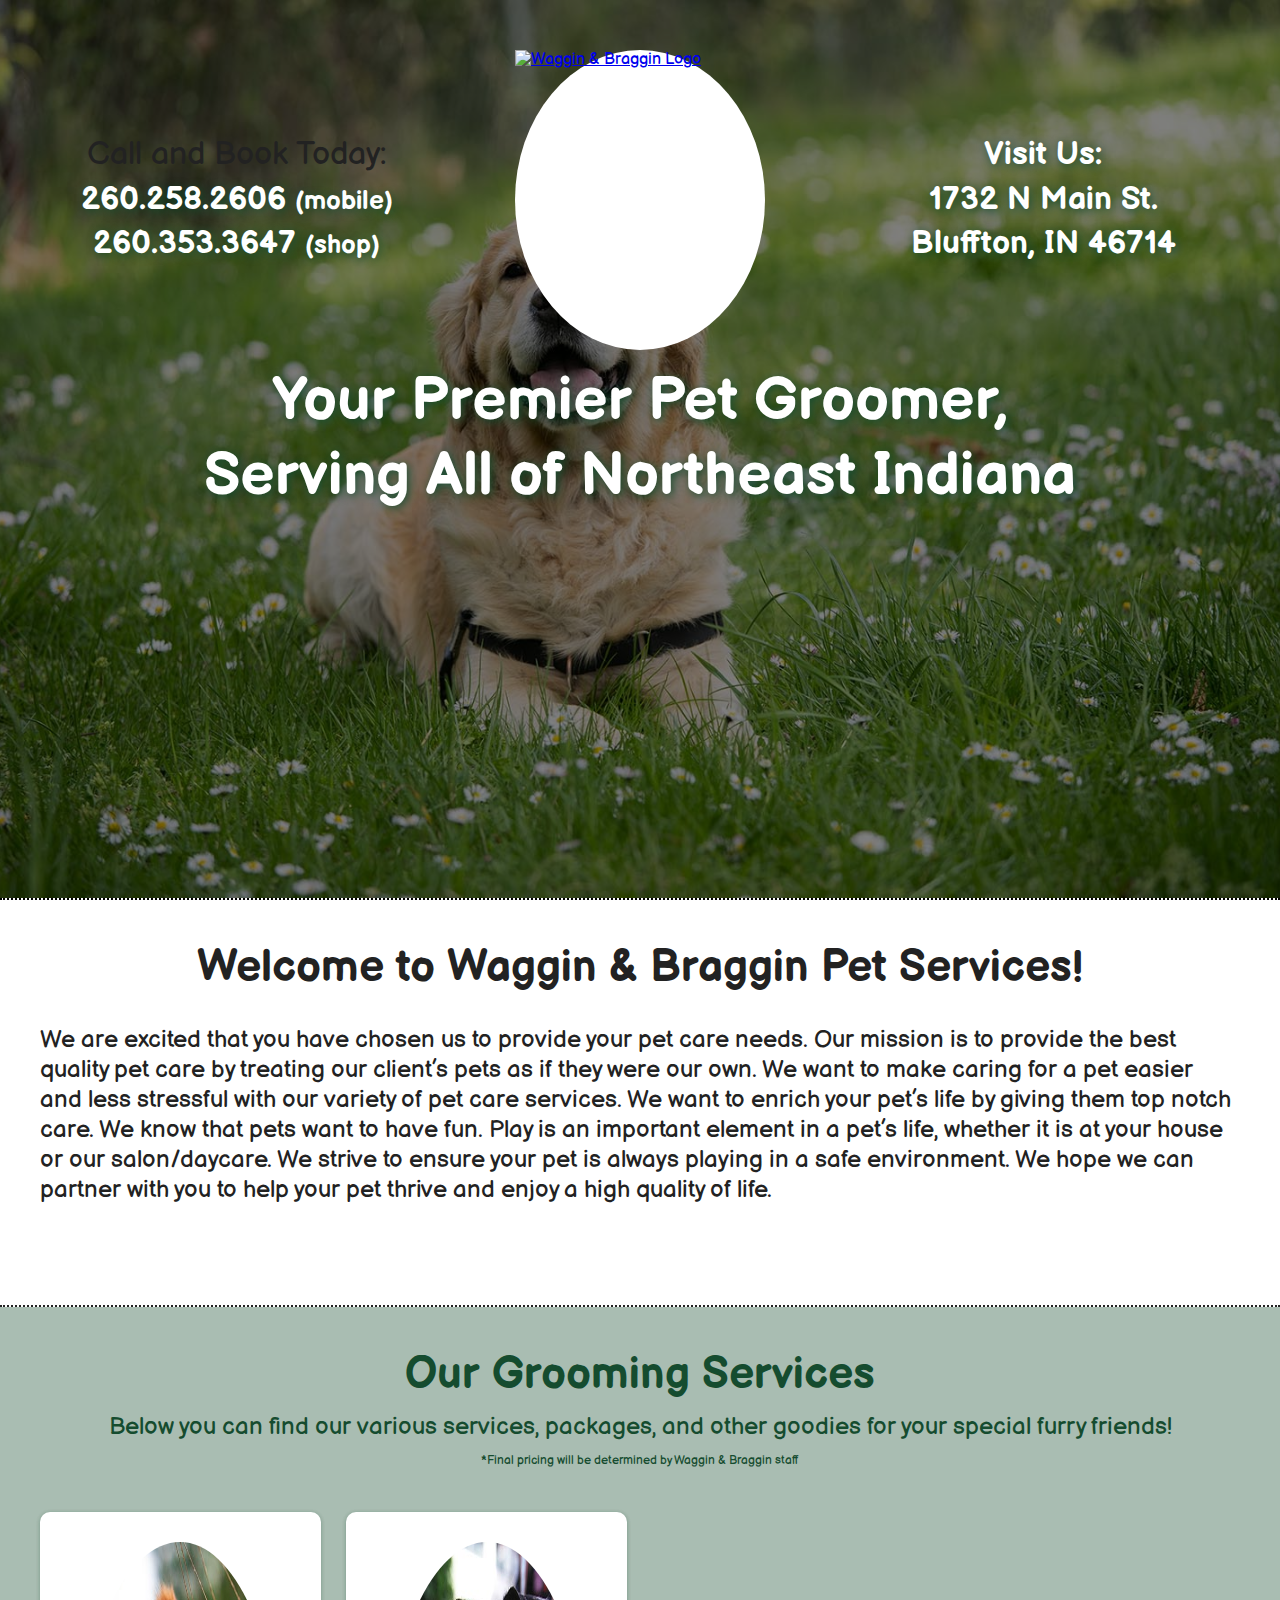
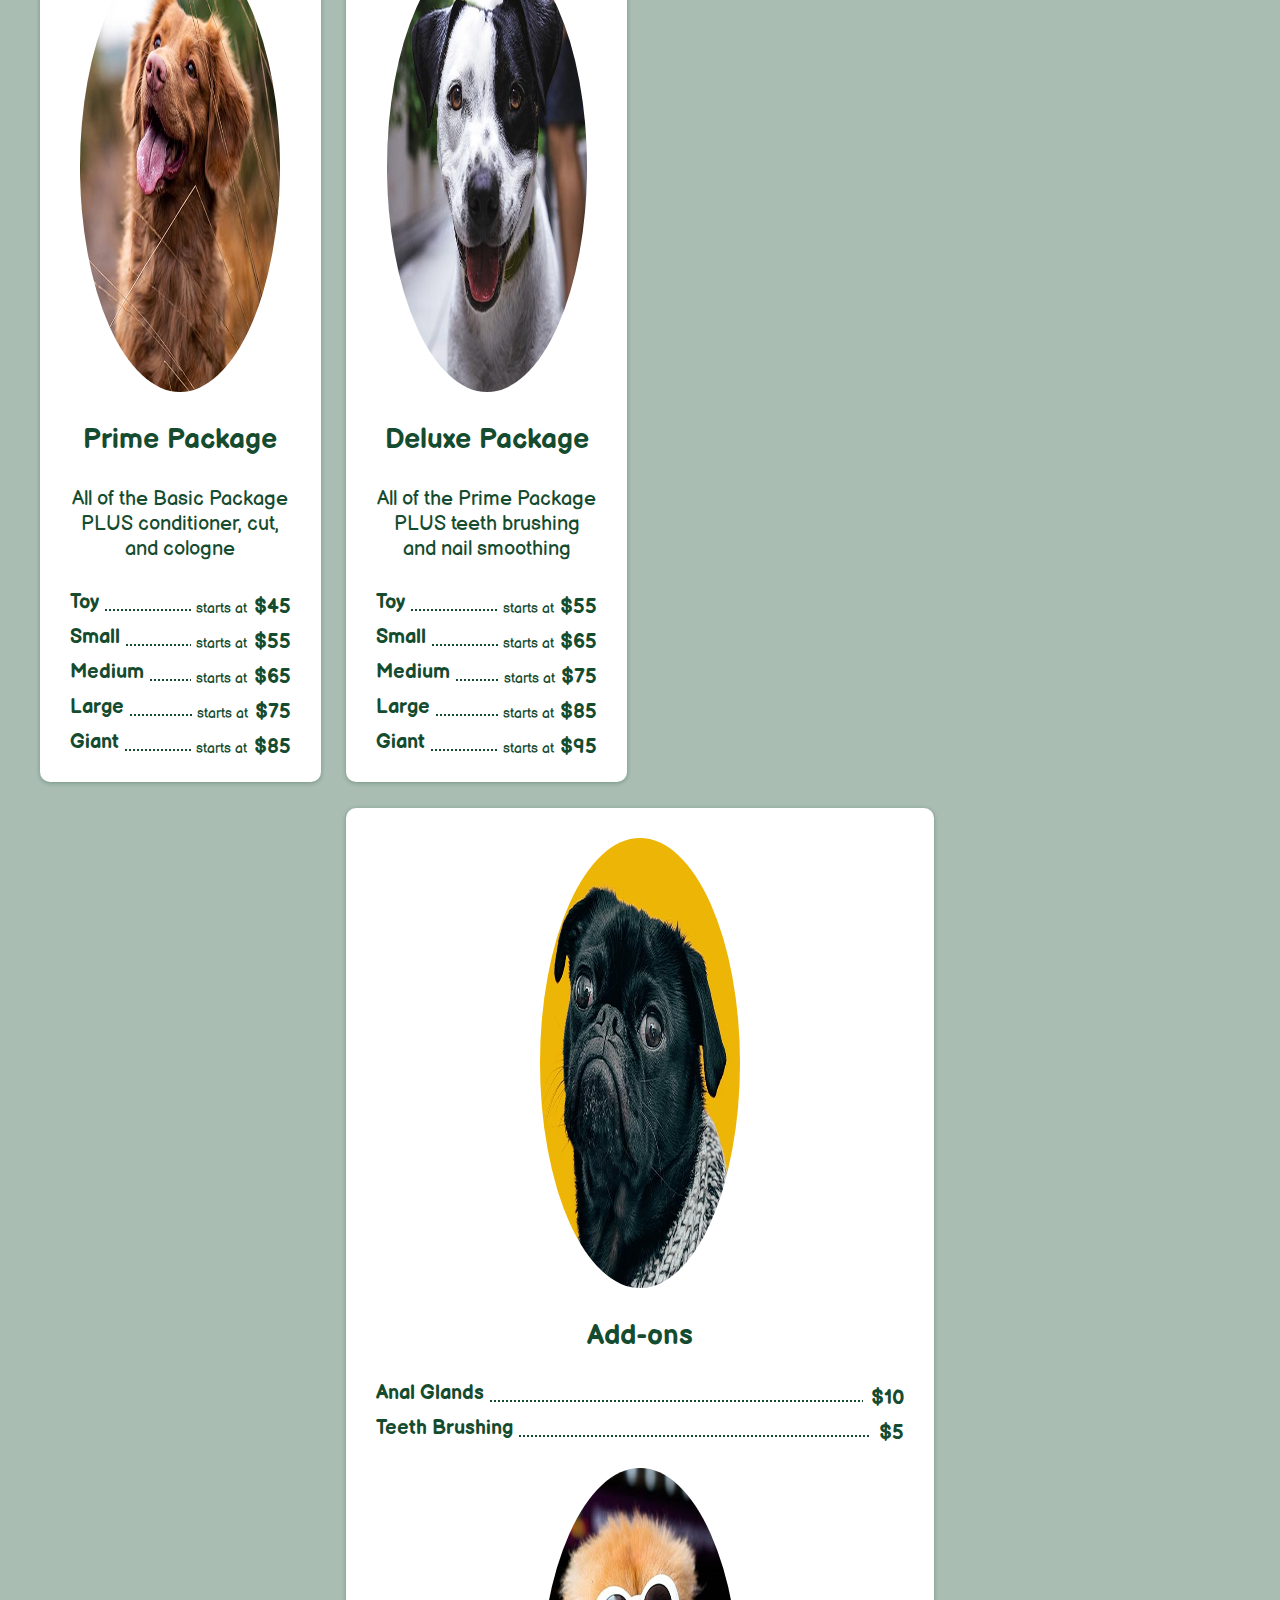
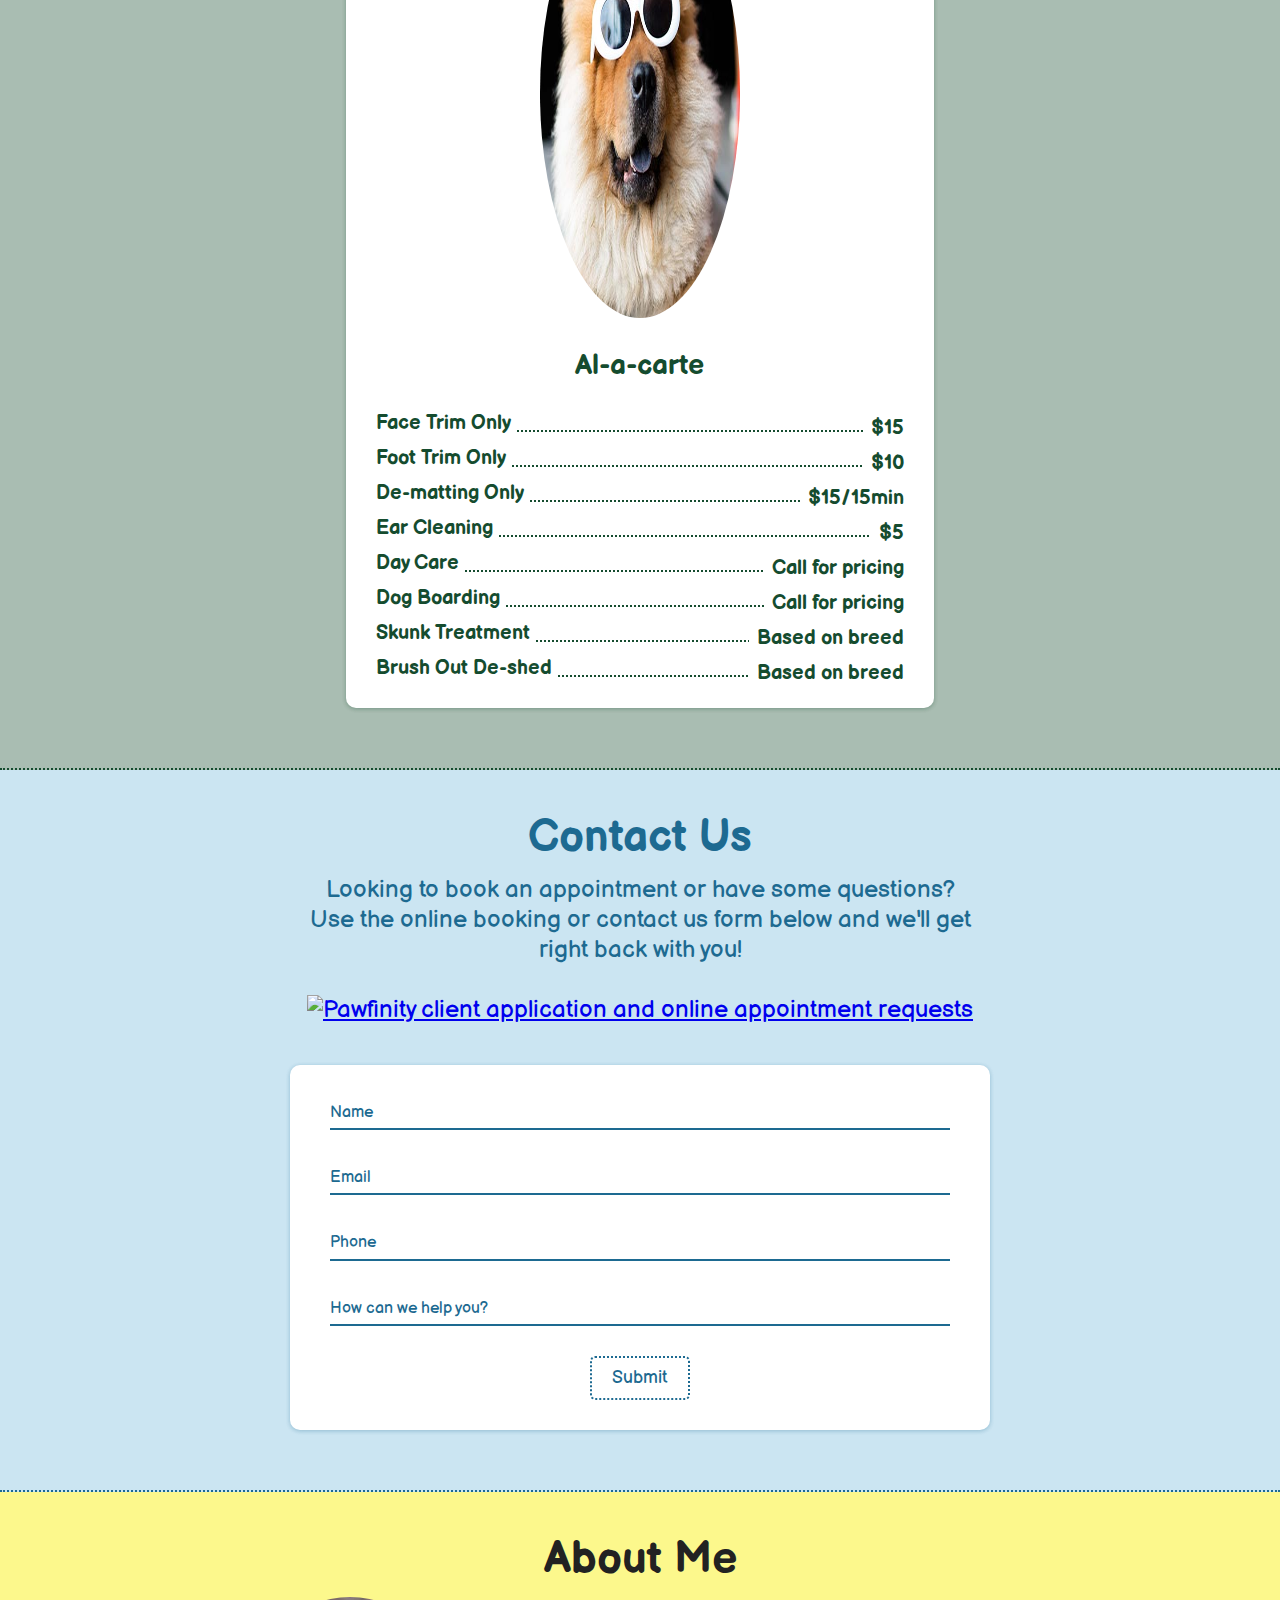
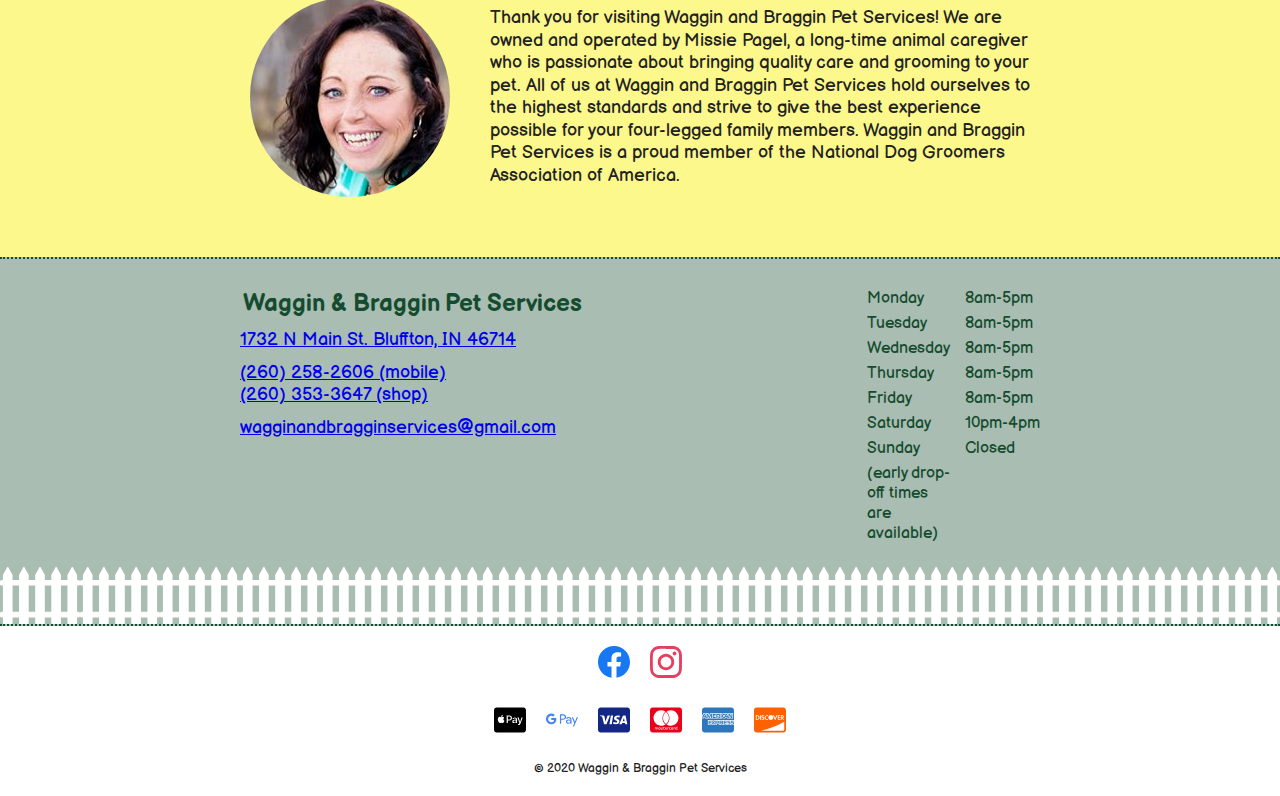
==== commit 3b2ccc11: "Update index.html" ====
--- a/index.html
+++ b/index.html
@@ -1 +1 @@
-<!doctype html><html><head> <script async src="https://www.googletagmanager.com/gtag/js?id=UA-174228217-1"></script> <script>window.dataLayer=window.dataLayer||[];function gtag(){dataLayer.push(arguments);} gtag('js',new Date());gtag('config','UA-174228217-1');</script> <meta charset="utf-8"><meta name="viewport" content="width=device-width, initial-scale=1"><title>Waggin & Braggin Pet Services | Bluffton, Indiana</title><meta name="theme-color" content="#a9bdb2"><meta name="mobile-web-app-capable" content="yes"><meta name="description" content="Fun, loving, patient, and experienced grooming salon and pet setting in your home. Based in Bluffton, IN, we offer pet taxing to grooming appointments. Schedule online today!"><meta name="robots" content="index,follow"><meta name="googlebot" content="index,follow"><meta name="geo.position" content="40.846460;-85.165840"><meta name="geo.region" content="US-IN"><meta name="geo.placename" content="Bluffton"><meta name="skype_toolbar" content="skype_toolbar_parser_compatible"><meta http-equiv="x-ua-compatible" content="ie=edge"><link rel="manifest" href="./manifest.json"><link rel="author" href="./humans.txt"><link href="https://fonts.googleapis.com/css2?family=Balsamiq+Sans:wght@400;700&display=swap" rel="stylesheet"><link rel="stylesheet" href="./assets/css/styles.css"><link rel="dns-prefetch" href="https://wagginbraggin.com/"><link rel="preconnect" href="https://www.wagginbraggin.com/"><link rel="prefetch" href="https://www.wagginbraggin.com/"><link rel="prerender" href="https://wagginbraggin.com/"><link rel="icon" sizes="192x192" href="./assets/img/icon.png"><link rel="apple-touch-icon" href="./assets/img/icon.png"></head><body><div class="master"> <header class="header"><div class="header__action call"> <span class="touch__text">Call and Book Today:</span> <a href="tel:+12602582606" class="touch__link"> <span class="touch__text">260.258.2606 <small>(mobile)</small></span> </a> <a href="tel:+12603533647" class="touch__link"> <span class="touch__text">260.353.3647 <small>(shop)</small></span> </a></div><div class="logo"> <a href="/" class="logo__link"> <img src="./assets/img/logo.png" alt="" class="logo__img" /> </a></div><div class="header__action visit"> <a href="https://www.google.com/maps/place/1732+N+Main+St,+Bluffton,+IN+46714" class="touch__link touch__link--visit"> <span class="touch__text">Visit Us: <br/> 1732 N Main St. Bluffton, IN 46714</span> </a></div> </header><main class="main"> <section class="section section--hero"><h2 class="section__heading section__heading--hero">Your Premier Pet Groomer,<br/> Serving All of Northeast Indiana</h2> </section> <section class="section section--intro"><div class="section__contain section__contain--intro"><h1 class="section__heading section__heading--intro">Welcome to Waggin & Braggin Pet Services!</h1><div class="section__intro section__intro--intro">We are excited that you have chosen us to provide your pet care needs. Our mission is to provide the best quality pet care by treating our client’s pets as if they were our own. We want to make caring for a pet easier and less stressful with our variety of pet care services. We want to enrich your pet’s life by giving them top notch care. We know that pets want to have fun. Play is an important element in a pet’s life, whether it is at your house or our salon/daycare. We strive to ensure your pet is always playing in a safe environment. We hope we can partner with you to help your pet thrive and enjoy a high quality of life.</div></div> </section> <section class="section section--services" id="services"><h2 class="section__heading">Our Grooming Services</h2><div class="section__intro">Below you can find our various services, packages, and other goodies for your special furry friends! <br /> <small>*Final pricing will be determined by Waggin & Braggin staff</small></div><div class="section__block"><div class="services"><div class="services"><ul class="service__list"><li class="service"><div class="service__image"> <img src="assets/img/service1.jpg" alt="" class="service__img" /></div><h3 class="service__heading">Basic Package</h3><div class="service__includes">Bath, blow dry, brush out, nail trim, and ear cleaning</div><div class="service__cost"><ul class="service__cost-list"><li class="service__cost-item"><div class="service__cost-label">Toy</div><div class="service__cost-value">starts at <span class="service__cost-dollar">$35</span></div></li><li class="service__cost-item"><div class="service__cost-label">Small</div><div class="service__cost-value">starts at <span class="service__cost-dollar">$45</span></div></li><li class="service__cost-item"><div class="service__cost-label">Medium</div><div class="service__cost-value">starts at <span class="service__cost-dollar">$55</span></div></li><li class="service__cost-item"><div class="service__cost-label">Large</div><div class="service__cost-value">starts at <span class="service__cost-dollar">$65</span></div></li><li class="service__cost-item"><div class="service__cost-label">Giant</div><div class="service__cost-value">starts at <span class="service__cost-dollar">$75</span></div></li></ul></div></li><li class="service"><div class="service__image"> <img src="assets/img/service2.jpg" alt="" class="service__img" /></div><h3 class="service__heading">Prime Package</h3><div class="service__includes">All of the Basic Package PLUS conditioner, cut, and cologne</div><div class="service__cost"><ul class="service__cost-list"><li class="service__cost-item"><div class="service__cost-label">Toy</div><div class="service__cost-value">starts at <span class="service__cost-dollar">$45</span></div></li><li class="service__cost-item"><div class="service__cost-label">Small</div><div class="service__cost-value">starts at <span class="service__cost-dollar">$55</span></div></li><li class="service__cost-item"><div class="service__cost-label">Medium</div><div class="service__cost-value">starts at <span class="service__cost-dollar">$65</span></div></li><li class="service__cost-item"><div class="service__cost-label">Large</div><div class="service__cost-value">starts at <span class="service__cost-dollar">$75</span></div></li><li class="service__cost-item"><div class="service__cost-label">Giant</div><div class="service__cost-value">starts at <span class="service__cost-dollar">$85</span></div></li></ul></div></li><li class="service"><div class="service__image"> <img src="assets/img/service3.jpg" alt="" class="service__img" /></div><h3 class="service__heading">Deluxe Package</h3><div class="service__includes">All of the Prime Package PLUS teeth brushing and nail smoothing</div><div class="service__cost"><ul class="service__cost-list"><li class="service__cost-item"><div class="service__cost-label">Toy</div><div class="service__cost-value">starts at <span class="service__cost-dollar">$55</span></div></li><li class="service__cost-item"><div class="service__cost-label">Small</div><div class="service__cost-value">starts at <span class="service__cost-dollar">$65</span></div></li><li class="service__cost-item"><div class="service__cost-label">Medium</div><div class="service__cost-value">starts at <span class="service__cost-dollar">$75</span></div></li><li class="service__cost-item"><div class="service__cost-label">Large</div><div class="service__cost-value">starts at <span class="service__cost-dollar">$85</span></div></li><li class="service__cost-item"><div class="service__cost-label">Giant</div><div class="service__cost-value">starts at <span class="service__cost-dollar">$95</span></div></li></ul></div></li><li class="service"><div class="service__image"> <img src="assets/img/service4.jpg" alt="" class="service__img" /></div><h3 class="service__heading">Puppy Package</h3><div class="service__includes">Start off with 4 sessions of progressive grooms, every 3 weeks</div><div class="service__cost"><ul class="service__cost-list"><li class="service__cost-item"><div class="service__cost-label">Toy</div><div class="service__cost-value"><span class="service__cost-dollar">$45</span></div></li><li class="service__cost-item"><div class="service__cost-label">Small</div><div class="service__cost-value"><span class="service__cost-dollar">$55</span></div></li><li class="service__cost-item"><div class="service__cost-label">Medium</div><div class="service__cost-value"><span class="service__cost-dollar">$60-65</span></div></li><li class="service__cost-item"><div class="service__cost-label">Large</div><div class="service__cost-value"><span class="service__cost-dollar">$65-75</span></div></li><li class="service__cost-item"><div class="service__cost-label">Giant</div><div class="service__cost-value"><span class="service__cost-dollar">$80 and up</span></div></li></ul></div></li><li class="service service--extra"><div class="service__extra"><div class="service__image"> <img src="assets/img/service5.jpg" alt="" class="service__img" /></div><h3 class="service__heading">Add-ons</h3><div class="service__cost"><ul class="service__cost-list"><li class="service__cost-item"><div class="service__cost-label">Shampoo Choice</div><div class="service__cost-value"><span class="service__cost-dollar">$5</span></div></li><li class="service__cost-item"><div class="service__cost-label">Nail Smoothing</div><div class="service__cost-value"><span class="service__cost-dollar">$2-$10</span></div></li><li class="service__cost-item"><div class="service__cost-label">Anal Glands</div><div class="service__cost-value"><span class="service__cost-dollar">$10</span></div></li><li class="service__cost-item"><div class="service__cost-label">Teeth Brushing</div><div class="service__cost-value"><span class="service__cost-dollar">$5</span></div></li></ul></div></div><div class="service__extra"><div class="service__image"> <img src="assets/img/service6.jpg" alt="" class="service__img" /></div><h3 class="service__heading">Al-a-carte</h3><div class="service__cost"><ul class="service__cost-list"><li class="service__cost-item"><div class="service__cost-label">Face Trim Only</div><div class="service__cost-value"><span class="service__cost-dollar">$15</span></div></li><li class="service__cost-item"><div class="service__cost-label">Foot Trim Only</div><div class="service__cost-value"><span class="service__cost-dollar">$10</span></div></li><li class="service__cost-item"><div class="service__cost-label">De-matting Only</div><div class="service__cost-value"><span class="service__cost-dollar">$15/15min</span></div></li><li class="service__cost-item"><div class="service__cost-label">Ear Cleaning</div><div class="service__cost-value"><span class="service__cost-dollar">$5</span></div></li><li class="service__cost-item"><div class="service__cost-label">Day Care</div><div class="service__cost-value"><span class="service__cost-dollar">Call for pricing</span></div></li><li class="service__cost-item"><div class="service__cost-label">Dog Boarding</div><div class="service__cost-value"><span class="service__cost-dollar">Call for pricing</span></div></li><li class="service__cost-item"><div class="service__cost-label">Skunk Treatment</div><div class="service__cost-value"><span class="service__cost-dollar">Based on breed</span></div></li><li class="service__cost-item"><div class="service__cost-label">Brush Out De-shed</div><div class="service__cost-value"><span class="service__cost-dollar">Based on breed</span></div></li></ul></div></div></li></ul></div></div></div> </section> <section class="section section--contact" id="contact"><div class="section__contain section__contain--contact"><h2 class="section__heading">Contact Us</h2><div class="section__intro">Looking to book an appointment or have some questions? <br/> Use the online booking or contact us form below and we'll get right back with you! <br/><br/><a href="https://crm.pawfinity.com/waggin-and-braggin/" title="Click here to complete the client application or submit an appointment request for Waggin and Braggin" target="_blank"><img src="https://d2fxuh9ok6cv3f.cloudfront.net/crm/social/buttons/client-application-button_300px.png" alt="Pawfinity client application and online appointment requests" style="max-width: 100%;border:0;"></a></div><div class="section__block"><form name="Contact Us" netlify class="form"><div class="form__field form__field--name"> <input class="form__input" placeholder="Name" type="text" name="name" id="name" required> <label class="form__label" for="name">Name</label></div><div class="form__field form__field--email"> <input class="form__input" placeholder="Email" type="text" name="email" id="email" required> <label class="form__label" for="email">Email</label></div><div class="form__field form__field--phone"> <input class="form__input" placeholder="Phone" type="tel" name="phone" id="phone"> <label class="form__label" for="phone">Phone</label></div><div class="form__field form__field--comments"><textarea class="form__input form__input--textarea" placeholder="Comments" name="comments" required id="comments"></textarea><label class="form__label" for="comments">How can we help you?</label></div><div class="form__submit"> <button class="form__button" type="submit">Submit</button></div></form></div></div> </section> <section class="section section--about" id="about"><div class="section__contain section__contain--about"><h2 class="section__heading">About Me</h2><div class="section__block"><div class="about"><div class="about__head"> <img src="./assets/img/about.jpg" alt="" class="about__head-img" /></div><div class="about__text">Thanks for stopping by! I'm Missie Pagel and I've loved animals ever since I was born. I have been a dog groomer for nearly 10 years. I was raised on a large dairy farm until I was a teenager where my grandparents had over 100 heads of Holstein. We also raised ducks, chickens, dogs, cats, rabbits, raccoons, geese and even parakeets!</div></div></div></div> </section> </main><footer class="footer"><div class="info"><div class="info__contain"><div class="info__full"><div class="info__name"> <span>Waggin & Braggin</span> <span>Pet Services</span></div><div class="info__address"> <a class="info__link" href="https://www.google.com/maps/place/1732+N+Main+St,+Bluffton,+IN+46714"> <span class="info__address-line">1732 N Main St.</span> <span class="info__address-line">Bluffton, IN 46714</span> </a></div><div class="info__phone"> <a class="info__link" href="tel:12602582606">(260) 258-2606 (mobile)</a> <br /> <a class="info__link" href="tel:12603533647">(260) 353-3647 (shop)</a></div><div class="info__email"> <a class="info__link" href="mailto:wagginandbragginservices@gmail.com"> <span>wagginandbragginservices</span><span>@gmail.com</span> </a></div></div><div class="info__hours"><div class="info__hours-line"><div class="info__hours-day">Monday</div><div class="info__hours-time">8am-5pm</div></div><div class="info__hours-line"><div class="info__hours-day">Tuesday</div><div class="info__hours-time">8am-5pm</div></div><div class="info__hours-line"><div class="info__hours-day">Wednesday</div><div class="info__hours-time">8am-5pm</div></div><div class="info__hours-line"><div class="info__hours-day">Thursday</div><div class="info__hours-time">8am-5pm</div></div><div class="info__hours-line"><div class="info__hours-day">Friday</div><div class="info__hours-time">8am-5pm</div></div><div class="info__hours-line"><div class="info__hours-day">Saturday</div><div class="info__hours-time">10pm-4pm</div></div><div class="info__hours-line"><div class="info__hours-day">Sunday</div><div class="info__hours-time">Closed</div></div><div class="info__hours-line"><div class="info__hours-msg">(early drop-off times are available)</div></div></div></div></div><div class="social"><ul class="social__list"><li class="social__item"> <a href="https://facebook.com/WagginandbragginPetServices" class="social__link"> <svg role="img" viewBox="0 0 24 24" class="social__svg social__svg--fb"><title>Like us on Facebook</title> <path d="M23.9981 11.9991C23.9981 5.37216 18.626 0 11.9991 0C5.37216 0 0 5.37216 0 11.9991C0 17.9882 4.38789 22.9522 10.1242 23.8524V15.4676H7.07758V11.9991H10.1242V9.35553C10.1242 6.34826 11.9156 4.68714 14.6564 4.68714C15.9692 4.68714 17.3424 4.92149 17.3424 4.92149V7.87439H15.8294C14.3388 7.87439 13.8739 8.79933 13.8739 9.74824V11.9991H17.2018L16.6698 15.4676H13.8739V23.8524C19.6103 22.9522 23.9981 17.9882 23.9981 11.9991Z"/> </svg> </a></li><li class="social__item"> <a href="https://instagram.com/WagAndBrag" class="social__link"> <svg role="img" viewBox="0 0 24 24" class="social__svg social__svg--ig"><title>Follow us on Instagram</title> <path d="M12 0C8.74 0 8.333.015 7.053.072 5.775.132 4.905.333 4.14.63c-.789.306-1.459.717-2.126 1.384S.935 3.35.63 4.14C.333 4.905.131 5.775.072 7.053.012 8.333 0 8.74 0 12s.015 3.667.072 4.947c.06 1.277.261 2.148.558 2.913.306.788.717 1.459 1.384 2.126.667.666 1.336 1.079 2.126 1.384.766.296 1.636.499 2.913.558C8.333 23.988 8.74 24 12 24s3.667-.015 4.947-.072c1.277-.06 2.148-.262 2.913-.558.788-.306 1.459-.718 2.126-1.384.666-.667 1.079-1.335 1.384-2.126.296-.765.499-1.636.558-2.913.06-1.28.072-1.687.072-4.947s-.015-3.667-.072-4.947c-.06-1.277-.262-2.149-.558-2.913-.306-.789-.718-1.459-1.384-2.126C21.319 1.347 20.651.935 19.86.63c-.765-.297-1.636-.499-2.913-.558C15.667.012 15.26 0 12 0zm0 2.16c3.203 0 3.585.016 4.85.071 1.17.055 1.805.249 2.227.415.562.217.96.477 1.382.896.419.42.679.819.896 1.381.164.422.36 1.057.413 2.227.057 1.266.07 1.646.07 4.85s-.015 3.585-.074 4.85c-.061 1.17-.256 1.805-.421 2.227-.224.562-.479.96-.899 1.382-.419.419-.824.679-1.38.896-.42.164-1.065.36-2.235.413-1.274.057-1.649.07-4.859.07-3.211 0-3.586-.015-4.859-.074-1.171-.061-1.816-.256-2.236-.421-.569-.224-.96-.479-1.379-.899-.421-.419-.69-.824-.9-1.38-.165-.42-.359-1.065-.42-2.235-.045-1.26-.061-1.649-.061-4.844 0-3.196.016-3.586.061-4.861.061-1.17.255-1.814.42-2.234.21-.57.479-.96.9-1.381.419-.419.81-.689 1.379-.898.42-.166 1.051-.361 2.221-.421 1.275-.045 1.65-.06 4.859-.06l.045.03zm0 3.678c-3.405 0-6.162 2.76-6.162 6.162 0 3.405 2.76 6.162 6.162 6.162 3.405 0 6.162-2.76 6.162-6.162 0-3.405-2.76-6.162-6.162-6.162zM12 16c-2.21 0-4-1.79-4-4s1.79-4 4-4 4 1.79 4 4-1.79 4-4 4zm7.846-10.405c0 .795-.646 1.44-1.44 1.44-.795 0-1.44-.646-1.44-1.44 0-.794.646-1.439 1.44-1.439.793-.001 1.44.645 1.44 1.439z"/> </svg> </a></li></ul></div><div class="payments"><ul class="payments__list"><li class="payments__item payments__item--ap"> <svg role="img" viewBox="0 0 576 512" class="payments__svg payments__svg--ap"><title>We Accept Apple Pay</title> <path d="M302.2 218.4c0 17.2-10.5 27.1-29 27.1h-24.3v-54.2h24.4c18.4 0 28.9 9.8 28.9 27.1zm47.5 62.6c0 8.3 7.2 13.7 18.5 13.7 14.4 0 25.2-9.1 25.2-21.9v-7.7l-23.5 1.5c-13.3.9-20.2 5.8-20.2 14.4zM576 79v352c0 26.5-21.5 48-48 48H48c-26.5 0-48-21.5-48-48V79c0-26.5 21.5-48 48-48h480c26.5 0 48 21.5 48 48zM127.8 197.2c8.4.7 16.8-4.2 22.1-10.4 5.2-6.4 8.6-15 7.7-23.7-7.4.3-16.6 4.9-21.9 11.3-4.8 5.5-8.9 14.4-7.9 22.8zm60.6 74.5c-.2-.2-19.6-7.6-19.8-30-.2-18.7 15.3-27.7 16-28.2-8.8-13-22.4-14.4-27.1-14.7-12.2-.7-22.6 6.9-28.4 6.9-5.9 0-14.7-6.6-24.3-6.4-12.5.2-24.2 7.3-30.5 18.6-13.1 22.6-3.4 56 9.3 74.4 6.2 9.1 13.7 19.1 23.5 18.7 9.3-.4 13-6 24.2-6 11.3 0 14.5 6 24.3 5.9 10.2-.2 16.5-9.1 22.8-18.2 6.9-10.4 9.8-20.4 10-21zm135.4-53.4c0-26.6-18.5-44.8-44.9-44.8h-51.2v136.4h21.2v-46.6h29.3c26.8 0 45.6-18.4 45.6-45zm90 23.7c0-19.7-15.8-32.4-40-32.4-22.5 0-39.1 12.9-39.7 30.5h19.1c1.6-8.4 9.4-13.9 20-13.9 13 0 20.2 6 20.2 17.2v7.5l-26.4 1.6c-24.6 1.5-37.9 11.6-37.9 29.1 0 17.7 13.7 29.4 33.4 29.4 13.3 0 25.6-6.7 31.2-17.4h.4V310h19.6v-68zM516 210.9h-21.5l-24.9 80.6h-.4l-24.9-80.6H422l35.9 99.3-1.9 6c-3.2 10.2-8.5 14.2-17.9 14.2-1.7 0-4.9-.2-6.2-.3v16.4c1.2.4 6.5.5 8.1.5 20.7 0 30.4-7.9 38.9-31.8L516 210.9z"/> </svg></li><li class="payments__item payments__item--gp"> <svg role="img" viewBox="0 0 640 512" class="payments__svg payments__svg--gp"><title>We Accept Google Pay</title> <path d="M105.72,215v41.25h57.1a49.66,49.66,0,0,1-21.14,32.6c-9.54,6.55-21.72,10.28-36,10.28-27.6,0-50.93-18.91-59.3-44.22a65.61,65.61,0,0,1,0-41l0,0c8.37-25.46,31.7-44.37,59.3-44.37a56.43,56.43,0,0,1,40.51,16.08L176.47,155a101.24,101.24,0,0,0-70.75-27.84,105.55,105.55,0,0,0-94.38,59.11,107.64,107.64,0,0,0,0,96.18v.15a105.41,105.41,0,0,0,94.38,59c28.47,0,52.55-9.53,70-25.91,20-18.61,31.41-46.15,31.41-78.91A133.76,133.76,0,0,0,205.38,215Zm389.41-4c-10.13-9.38-23.93-14.14-41.39-14.14-22.46,0-39.34,8.34-50.5,24.86l20.85,13.26q11.45-17,31.26-17a34.05,34.05,0,0,1,22.75,8.79A28.14,28.14,0,0,1,487.79,248v5.51c-9.1-5.07-20.55-7.75-34.64-7.75-16.44,0-29.65,3.88-39.49,11.77s-14.82,18.31-14.82,31.56a39.74,39.74,0,0,0,13.94,31.27c9.25,8.34,21,12.51,34.79,12.51,16.29,0,29.21-7.3,39-21.89h1v17.72h22.61V250C510.25,233.45,505.26,220.34,495.13,211ZM475.9,300.3a37.32,37.32,0,0,1-26.57,11.16A28.61,28.61,0,0,1,431,305.21a19.41,19.41,0,0,1-7.77-15.63c0-7,3.22-12.81,9.54-17.42s14.53-7,24.07-7C470,265,480.3,268,487.64,273.94,487.64,284.07,483.68,292.85,475.9,300.3Zm-93.65-142A55.71,55.71,0,0,0,341.74,142H279.07V328.74H302.7V253.1h39c16,0,29.5-5.36,40.51-15.93.88-.89,1.76-1.79,2.65-2.68A54.45,54.45,0,0,0,382.25,158.26Zm-16.58,62.23a30.65,30.65,0,0,1-23.34,9.68H302.7V165h39.63a32,32,0,0,1,22.6,9.23A33.18,33.18,0,0,1,365.67,220.49ZM614.31,201,577.77,292.7h-.45L539.9,201H514.21L566,320.55l-29.35,64.32H561L640,201Z"/> </svg></li><li class="payments__item payments__item--vi"> <svg role="img" viewBox="0 0 576 512" class="payments__svg payments__svg--vi"><title>We Accept Visa</title> <path d="M470.1 231.3s7.6 37.2 9.3 45H446c3.3-8.9 16-43.5 16-43.5-.2.3 3.3-9.1 5.3-14.9l2.8 13.4zM576 80v352c0 26.5-21.5 48-48 48H48c-26.5 0-48-21.5-48-48V80c0-26.5 21.5-48 48-48h480c26.5 0 48 21.5 48 48zM152.5 331.2L215.7 176h-42.5l-39.3 106-4.3-21.5-14-71.4c-2.3-9.9-9.4-12.7-18.2-13.1H32.7l-.7 3.1c15.8 4 29.9 9.8 42.2 17.1l35.8 135h42.5zm94.4.2L272.1 176h-40.2l-25.1 155.4h40.1zm139.9-50.8c.2-17.7-10.6-31.2-33.7-42.3-14.1-7.1-22.7-11.9-22.7-19.2.2-6.6 7.3-13.4 23.1-13.4 13.1-.3 22.7 2.8 29.9 5.9l3.6 1.7 5.5-33.6c-7.9-3.1-20.5-6.6-36-6.6-39.7 0-67.6 21.2-67.8 51.4-.3 22.3 20 34.7 35.2 42.2 15.5 7.6 20.8 12.6 20.8 19.3-.2 10.4-12.6 15.2-24.1 15.2-16 0-24.6-2.5-37.7-8.3l-5.3-2.5-5.6 34.9c9.4 4.3 26.8 8.1 44.8 8.3 42.2.1 69.7-20.8 70-53zM528 331.4L495.6 176h-31.1c-9.6 0-16.9 2.8-21 12.9l-59.7 142.5H426s6.9-19.2 8.4-23.3H486c1.2 5.5 4.8 23.3 4.8 23.3H528z"/> </svg></li><li class="payments__item payments__item--mc"> <svg role="img" viewBox="0 0 576 512" class="payments__svg payments__svg--mc"><title>We Accept Mastercard</title> <path d="M482.9 410.3c0 6.8-4.6 11.7-11.2 11.7-6.8 0-11.2-5.2-11.2-11.7 0-6.5 4.4-11.7 11.2-11.7 6.6 0 11.2 5.2 11.2 11.7zm-310.8-11.7c-7.1 0-11.2 5.2-11.2 11.7 0 6.5 4.1 11.7 11.2 11.7 6.5 0 10.9-4.9 10.9-11.7-.1-6.5-4.4-11.7-10.9-11.7zm117.5-.3c-5.4 0-8.7 3.5-9.5 8.7h19.1c-.9-5.7-4.4-8.7-9.6-8.7zm107.8.3c-6.8 0-10.9 5.2-10.9 11.7 0 6.5 4.1 11.7 10.9 11.7 6.8 0 11.2-4.9 11.2-11.7 0-6.5-4.4-11.7-11.2-11.7zm105.9 26.1c0 .3.3.5.3 1.1 0 .3-.3.5-.3 1.1-.3.3-.3.5-.5.8-.3.3-.5.5-1.1.5-.3.3-.5.3-1.1.3-.3 0-.5 0-1.1-.3-.3 0-.5-.3-.8-.5-.3-.3-.5-.5-.5-.8-.3-.5-.3-.8-.3-1.1 0-.5 0-.8.3-1.1 0-.5.3-.8.5-1.1.3-.3.5-.3.8-.5.5-.3.8-.3 1.1-.3.5 0 .8 0 1.1.3.5.3.8.3 1.1.5s.2.6.5 1.1zm-2.2 1.4c.5 0 .5-.3.8-.3.3-.3.3-.5.3-.8 0-.3 0-.5-.3-.8-.3 0-.5-.3-1.1-.3h-1.6v3.5h.8V426h.3l1.1 1.4h.8l-1.1-1.3zM576 81v352c0 26.5-21.5 48-48 48H48c-26.5 0-48-21.5-48-48V81c0-26.5 21.5-48 48-48h480c26.5 0 48 21.5 48 48zM64 220.6c0 76.5 62.1 138.5 138.5 138.5 27.2 0 53.9-8.2 76.5-23.1-72.9-59.3-72.4-171.2 0-230.5-22.6-15-49.3-23.1-76.5-23.1-76.4-.1-138.5 62-138.5 138.2zm224 108.8c70.5-55 70.2-162.2 0-217.5-70.2 55.3-70.5 162.6 0 217.5zm-142.3 76.3c0-8.7-5.7-14.4-14.7-14.7-4.6 0-9.5 1.4-12.8 6.5-2.4-4.1-6.5-6.5-12.2-6.5-3.8 0-7.6 1.4-10.6 5.4V392h-8.2v36.7h8.2c0-18.9-2.5-30.2 9-30.2 10.2 0 8.2 10.2 8.2 30.2h7.9c0-18.3-2.5-30.2 9-30.2 10.2 0 8.2 10 8.2 30.2h8.2v-23zm44.9-13.7h-7.9v4.4c-2.7-3.3-6.5-5.4-11.7-5.4-10.3 0-18.2 8.2-18.2 19.3 0 11.2 7.9 19.3 18.2 19.3 5.2 0 9-1.9 11.7-5.4v4.6h7.9V392zm40.5 25.6c0-15-22.9-8.2-22.9-15.2 0-5.7 11.9-4.8 18.5-1.1l3.3-6.5c-9.4-6.1-30.2-6-30.2 8.2 0 14.3 22.9 8.3 22.9 15 0 6.3-13.5 5.8-20.7.8l-3.5 6.3c11.2 7.6 32.6 6 32.6-7.5zm35.4 9.3l-2.2-6.8c-3.8 2.1-12.2 4.4-12.2-4.1v-16.6h13.1V392h-13.1v-11.2h-8.2V392h-7.6v7.3h7.6V416c0 17.6 17.3 14.4 22.6 10.9zm13.3-13.4h27.5c0-16.2-7.4-22.6-17.4-22.6-10.6 0-18.2 7.9-18.2 19.3 0 20.5 22.6 23.9 33.8 14.2l-3.8-6c-7.8 6.4-19.6 5.8-21.9-4.9zm59.1-21.5c-4.6-2-11.6-1.8-15.2 4.4V392h-8.2v36.7h8.2V408c0-11.6 9.5-10.1 12.8-8.4l2.4-7.6zm10.6 18.3c0-11.4 11.6-15.1 20.7-8.4l3.8-6.5c-11.6-9.1-32.7-4.1-32.7 15 0 19.8 22.4 23.8 32.7 15l-3.8-6.5c-9.2 6.5-20.7 2.6-20.7-8.6zm66.7-18.3H408v4.4c-8.3-11-29.9-4.8-29.9 13.9 0 19.2 22.4 24.7 29.9 13.9v4.6h8.2V392zm33.7 0c-2.4-1.2-11-2.9-15.2 4.4V392h-7.9v36.7h7.9V408c0-11 9-10.3 12.8-8.4l2.4-7.6zm40.3-14.9h-7.9v19.3c-8.2-10.9-29.9-5.1-29.9 13.9 0 19.4 22.5 24.6 29.9 13.9v4.6h7.9v-51.7zm7.6-75.1v4.6h.8V302h1.9v-.8h-4.6v.8h1.9zm6.6 123.8c0-.5 0-1.1-.3-1.6-.3-.3-.5-.8-.8-1.1-.3-.3-.8-.5-1.1-.8-.5 0-1.1-.3-1.6-.3-.3 0-.8.3-1.4.3-.5.3-.8.5-1.1.8-.5.3-.8.8-.8 1.1-.3.5-.3 1.1-.3 1.6 0 .3 0 .8.3 1.4 0 .3.3.8.8 1.1.3.3.5.5 1.1.8.5.3 1.1.3 1.4.3.5 0 1.1 0 1.6-.3.3-.3.8-.5 1.1-.8.3-.3.5-.8.8-1.1.3-.6.3-1.1.3-1.4zm3.2-124.7h-1.4l-1.6 3.5-1.6-3.5h-1.4v5.4h.8v-4.1l1.6 3.5h1.1l1.4-3.5v4.1h1.1v-5.4zm4.4-80.5c0-76.2-62.1-138.3-138.5-138.3-27.2 0-53.9 8.2-76.5 23.1 72.1 59.3 73.2 171.5 0 230.5 22.6 15 49.5 23.1 76.5 23.1 76.4.1 138.5-61.9 138.5-138.4z"/> </svg></li><li class="payments__item payments__item--ae"> <svg role="img" viewBox="0 0 576 512" class="payments__svg payments__svg--ae"><title>We Accept American Express</title> <path d="M325.1 167.8c0-16.4-14.1-18.4-27.4-18.4l-39.1-.3v69.3H275v-25.1h18c18.4 0 14.5 10.3 14.8 25.1h16.6v-13.5c0-9.2-1.5-15.1-11-18.4 7.4-3 11.8-10.7 11.7-18.7zm-29.4 11.3H275v-15.3h21c5.1 0 10.7 1 10.7 7.4 0 6.6-5.3 7.9-11 7.9zM279 268.6h-52.7l-21 22.8-20.5-22.8h-66.5l-.1 69.3h65.4l21.3-23 20.4 23h32.2l.1-23.3c18.9 0 49.3 4.6 49.3-23.3 0-17.3-12.3-22.7-27.9-22.7zm-103.8 54.7h-40.6v-13.8h36.3v-14.1h-36.3v-12.5h41.7l17.9 20.2zm65.8 8.2l-25.3-28.1L241 276zm37.8-31h-21.2v-17.6h21.5c5.6 0 10.2 2.3 10.2 8.4 0 6.4-4.6 9.2-10.5 9.2zm-31.6-136.7v-14.6h-55.5v69.3h55.5v-14.3h-38.9v-13.8h37.8v-14.1h-37.8v-12.5zM576 255.4h-.2zm-194.6 31.9c0-16.4-14.1-18.7-27.1-18.7h-39.4l-.1 69.3h16.6l.1-25.3h17.6c11 0 14.8 2 14.8 13.8l-.1 11.5h16.6l.1-13.8c0-8.9-1.8-15.1-11-18.4 7.7-3.1 11.8-10.8 11.9-18.4zm-29.2 11.2h-20.7v-15.6h21c5.1 0 10.7 1 10.7 7.4 0 6.9-5.4 8.2-11 8.2zm-172.8-80v-69.3h-27.6l-19.7 47-21.7-47H83.3v65.7l-28.1-65.7H30.7L1 218.5h17.9l6.4-15.3h34.5l6.4 15.3H100v-54.2l24 54.2h14.6l24-54.2v54.2zM31.2 188.8l11.2-27.6 11.5 27.6zm477.4 158.9v-4.5c-10.8 5.6-3.9 4.5-156.7 4.5 0-25.2.1-23.9 0-25.2-1.7-.1-3.2-.1-9.4-.1 0 17.9-.1 6.8-.1 25.3h-39.6c0-12.1.1-15.3.1-29.2-10 6-22.8 6.4-34.3 6.2 0 14.7-.1 8.3-.1 23h-48.9c-5.1-5.7-2.7-3.1-15.4-17.4-3.2 3.5-12.8 13.9-16.1 17.4h-82v-92.3h83.1c5 5.6 2.8 3.1 15.5 17.2 3.2-3.5 12.2-13.4 15.7-17.2h58c9.8 0 18 1.9 24.3 5.6v-5.6c54.3 0 64.3-1.4 75.7 5.1v-5.1h78.2v5.2c11.4-6.9 19.6-5.2 64.9-5.2v5c10.3-5.9 16.6-5.2 54.3-5V80c0-26.5-21.5-48-48-48h-480c-26.5 0-48 21.5-48 48v109.8c9.4-21.9 19.7-46 23.1-53.9h39.7c4.3 10.1 1.6 3.7 9 21.1v-21.1h46c2.9 6.2 11.1 24 13.9 30 5.8-13.6 10.1-23.9 12.6-30h103c0-.1 11.5 0 11.6 0 43.7.2 53.6-.8 64.4 5.3v-5.3H363v9.3c7.6-6.1 17.9-9.3 30.7-9.3h27.6c0 .5 1.9.3 2.3.3H456c4.2 9.8 2.6 6 8.8 20.6v-20.6h43.3c4.9 8-1-1.8 11.2 18.4v-18.4h39.9v92h-41.6c-5.4-9-1.4-2.2-13.2-21.9v21.9h-52.8c-6.4-14.8-.1-.3-6.6-15.3h-19c-4.2 10-2.2 5.2-6.4 15.3h-26.8c-12.3 0-22.3-3-29.7-8.9v8.9h-66.5c-.3-13.9-.1-24.8-.1-24.8-1.8-.3-3.4-.2-9.8-.2v25.1H151.2v-11.4c-2.5 5.6-2.7 5.9-5.1 11.4h-29.5c-4-8.9-2.9-6.4-5.1-11.4v11.4H58.6c-4.2-10.1-2.2-5.3-6.4-15.3H33c-4.2 10-2.2 5.2-6.4 15.3H0V432c0 26.5 21.5 48 48 48h480.1c26.5 0 48-21.5 48-48v-90.4c-12.7 8.3-32.7 6.1-67.5 6.1zm36.3-64.5H575v-14.6h-32.9c-12.8 0-23.8 6.6-23.8 20.7 0 33 42.7 12.8 42.7 27.4 0 5.1-4.3 6.4-8.4 6.4h-32l-.1 14.8h32c8.4 0 17.6-1.8 22.5-8.9v-25.8c-10.5-13.8-39.3-1.3-39.3-13.5 0-5.8 4.6-6.5 9.2-6.5zm-57 39.8h-32.2l-.1 14.8h32.2c14.8 0 26.2-5.6 26.2-22 0-33.2-42.9-11.2-42.9-26.3 0-5.6 4.9-6.4 9.2-6.4h30.4v-14.6h-33.2c-12.8 0-23.5 6.6-23.5 20.7 0 33 42.7 12.5 42.7 27.4-.1 5.4-4.7 6.4-8.8 6.4zm-42.2-40.1v-14.3h-55.2l-.1 69.3h55.2l.1-14.3-38.6-.3v-13.8H445v-14.1h-37.8v-12.5zm-56.3-108.1c-.3.2-1.4 2.2-1.4 7.6 0 6 .9 7.7 1.1 7.9.2.1 1.1.5 3.4.5l7.3-16.9c-1.1 0-2.1-.1-3.1-.1-5.6 0-7 .7-7.3 1zm20.4-10.5h-.1zm-16.2-15.2c-23.5 0-34 12-34 35.3 0 22.2 10.2 34 33 34h19.2l6.4-15.3h34.3l6.6 15.3h33.7v-51.9l31.2 51.9h23.6v-69h-16.9v48.1l-29.1-48.1h-25.3v65.4l-27.9-65.4h-24.8l-23.5 54.5h-7.4c-13.3 0-16.1-8.1-16.1-19.9 0-23.8 15.7-20 33.1-19.7v-15.2zm42.1 12.1l11.2 27.6h-22.8zm-101.1-12v69.3h16.9v-69.3z"/> </svg></li><li class="payments__item payments__item--di"> <svg role="img" viewBox="0 0 576 512" class="payments__svg payments__svg--di"><title>We Accept Discover</title> <path d="M520.4 196.1c0-7.9-5.5-12.1-15.6-12.1h-4.9v24.9h4.7c10.3 0 15.8-4.4 15.8-12.8zM528 32H48C21.5 32 0 53.5 0 80v352c0 26.5 21.5 48 48 48h480c26.5 0 48-21.5 48-48V80c0-26.5-21.5-48-48-48zm-44.1 138.9c22.6 0 52.9-4.1 52.9 24.4 0 12.6-6.6 20.7-18.7 23.2l25.8 34.4h-19.6l-22.2-32.8h-2.2v32.8h-16zm-55.9.1h45.3v14H444v18.2h28.3V217H444v22.2h29.3V253H428zm-68.7 0l21.9 55.2 22.2-55.2h17.5l-35.5 84.2h-8.6l-35-84.2zm-55.9-3c24.7 0 44.6 20 44.6 44.6 0 24.7-20 44.6-44.6 44.6-24.7 0-44.6-20-44.6-44.6 0-24.7 20-44.6 44.6-44.6zm-49.3 6.1v19c-20.1-20.1-46.8-4.7-46.8 19 0 25 27.5 38.5 46.8 19.2v19c-29.7 14.3-63.3-5.7-63.3-38.2 0-31.2 33.1-53 63.3-38zm-97.2 66.3c11.4 0 22.4-15.3-3.3-24.4-15-5.5-20.2-11.4-20.2-22.7 0-23.2 30.6-31.4 49.7-14.3l-8.4 10.8c-10.4-11.6-24.9-6.2-24.9 2.5 0 4.4 2.7 6.9 12.3 10.3 18.2 6.6 23.6 12.5 23.6 25.6 0 29.5-38.8 37.4-56.6 11.3l10.3-9.9c3.7 7.1 9.9 10.8 17.5 10.8zM55.4 253H32v-82h23.4c26.1 0 44.1 17 44.1 41.1 0 18.5-13.2 40.9-44.1 40.9zm67.5 0h-16v-82h16zM544 433c0 8.2-6.8 15-15 15H128c189.6-35.6 382.7-139.2 416-160zM74.1 191.6c-5.2-4.9-11.6-6.6-21.9-6.6H48v54.2h4.2c10.3 0 17-2 21.9-6.4 5.7-5.2 8.9-12.8 8.9-20.7s-3.2-15.5-8.9-20.5z"/> </svg></li></ul></div><div class="copyright">&copy; 2020 Waggin & Braggin Pet Services</div> </footer></div> <script type="application/ld+json">{"@context":"https://schema.org/","@graph":[{"@type":"LocalBusiness","name":"Waggin & Braggin Pet Services","address":{"@type":"PostalAddress","streetAddress":"1732 N Main St.","addressLocality":"Bluffton","addressRegion":"Indiana","postalCode":"46714","addressCountry":"USA"},"email":"wagginandbragginservices@gmail.com","telephone":"(260) 353-3647","telephone":"(260) 258-2606","url":"https://www.wagginbraggin.com","image":{"@type":"ImageObject","url":"https://www.wagginbraggin.com/logo.png"},"geo":{"@type":"GeoCoordinates","latitude":"40.76760906535937","longitude":"-85.16661585171376"},"areaServed":["Bluffton","Ossian","Fort Wayne","Decatur","Markle"],"openingHours":["Mo 08:00-17:00","Tu 08:00-17:00","We 08:00-17:00","Th 08:00-17:00","Fr 08:00-17:00","Sa 10:00-16:00"]}]}</script> </body></html>+<!DOCTYPE html><html lang="en"> <head> <script async src="https://www.googletagmanager.com/gtag/js?id=UA-174228217-1"></script> <script>window.dataLayer=window.dataLayer || []; function gtag(){dataLayer.push(arguments);}gtag("js", new Date()); gtag("config", "UA-174228217-1"); </script> <meta charset="utf-8"/> <meta name="viewport" content="width=device-width, initial-scale=1"/> <title>Waggin & Braggin Pet Services | Bluffton, Indiana</title> <meta name="theme-color" content="#a9bdb2"/> <meta name="mobile-web-app-capable" content="yes"/> <meta name="description" content="Fun, loving, patient, and experienced grooming salon and pet setting in your home. Based in Bluffton, IN, we offer pet taxing to grooming appointments. Schedule online today!"/> <meta name="robots" content="index,follow"/> <meta name="googlebot" content="index,follow"/> <meta name="geo.position" content="40.846460;-85.165840"/> <meta name="geo.region" content="US-IN"/> <meta name="geo.placename" content="Bluffton"/> <meta name="skype_toolbar" content="skype_toolbar_parser_compatible"/> <meta http-equiv="x-ua-compatible" content="ie=edge"/> <link rel="manifest" href="./manifest.json"/> <link rel="author" href="./humans.txt"/> <link href="https://fonts.googleapis.com/css2?family=Balsamiq+Sans:wght@400;700&display=swap" rel="stylesheet"/> <link rel="stylesheet" href="./assets/css/styles.css"/> <link rel="dns-prefetch" href="https://wagginbraggin.com/"/> <link rel="preconnect" href="https://www.wagginbraggin.com/"/> <link rel="prefetch" href="https://www.wagginbraggin.com/"/> <link rel="prerender" href="https://wagginbraggin.com/"/> <link rel="icon" sizes="192x192" href="./assets/img/icon.png"/> <link rel="apple-touch-icon" href="./assets/img/icon.png"/> </head> <body> <div class="master"> <header class="header"> <div class="header__action call"> <span class="touch__text">Call and Book Today:</span> <a href="tel:+12602582606" class="touch__link"> <span class="touch__text">260.258.2606 <small>(mobile)</small></span> </a> <a href="tel:+12603533647" class="touch__link"> <span class="touch__text">260.353.3647 <small>(shop)</small></span> </a> </div><div class="logo"> <a href="/" class="logo__link" title="Waggin & Braggin Home"><img src="./assets/img/logo.png" alt="Waggin & Braggin Logo" class="logo__img" width="300" height="300"/></a> </div><div class="header__action visit"> <a href="https://www.google.com/maps/place/1732+N+Main+St,+Bluffton,+IN+46714" class="touch__link touch__link--visit"> <span class="touch__text"> Visit Us: <br/> 1732 N Main St. Bluffton, IN 46714 </span> </a> </div></header> <main class="main"> <section class="section section--hero"> <h2 class="section__heading section__heading--hero"> Your Premier Pet Groomer,<br/> Serving All of Northeast Indiana </h2> </section> <section class="section section--intro"> <div class="section__contain section__contain--intro"> <h1 class="section__heading section__heading--intro">Welcome to Waggin & Braggin Pet Services!</h1> <div class="section__intro section__intro--intro"> We are excited that you have chosen us to provide your pet care needs. Our mission is to provide the best quality pet care by treating our client’s pets as if they were our own. We want to make caring for a pet easier and less stressful with our variety of pet care services. We want to enrich your pet’s life by giving them top notch care. We know that pets want to have fun. Play is an important element in a pet’s life, whether it is at your house or our salon/daycare. We strive to ensure your pet is always playing in a safe environment. We hope we can partner with you to help your pet thrive and enjoy a high quality of life. </div></div></section> <section class="section section--services" id="services"> <h2 class="section__heading">Our Grooming Services</h2> <div class="section__intro"> Below you can find our various services, packages, and other goodies for your special furry friends! <br/> <small>*Final pricing will be determined by Waggin & Braggin staff</small> </div><div class="section__block"> <div class="services"> <div class="services"> <ul class="service__list"><li class="service"> <div class="service__image"><img src="assets/img/service2.jpg" alt="" class="service__img" width="450" height="450"/></div><h3 class="service__heading">Prime Package</h3> <div class="service__includes">All of the Basic Package PLUS conditioner, cut, and cologne</div><div class="service__cost"> <ul class="service__cost-list"> <li class="service__cost-item"> <div class="service__cost-label">Toy</div><div class="service__cost-value">starts at <span class="service__cost-dollar">$45</span></div></li><li class="service__cost-item"> <div class="service__cost-label">Small</div><div class="service__cost-value">starts at <span class="service__cost-dollar">$55</span></div></li><li class="service__cost-item"> <div class="service__cost-label">Medium</div><div class="service__cost-value">starts at <span class="service__cost-dollar">$65</span></div></li><li class="service__cost-item"> <div class="service__cost-label">Large</div><div class="service__cost-value">starts at <span class="service__cost-dollar">$75</span></div></li><li class="service__cost-item"> <div class="service__cost-label">Giant</div><div class="service__cost-value">starts at <span class="service__cost-dollar">$85</span></div></li></ul> </div></li><li class="service"> <div class="service__image"><img src="assets/img/service3.jpg" alt="" class="service__img" width="450" height="450"/></div><h3 class="service__heading">Deluxe Package</h3> <div class="service__includes">All of the Prime Package PLUS teeth brushing and nail smoothing</div><div class="service__cost"> <ul class="service__cost-list"> <li class="service__cost-item"> <div class="service__cost-label">Toy</div><div class="service__cost-value">starts at <span class="service__cost-dollar">$55</span></div></li><li class="service__cost-item"> <div class="service__cost-label">Small</div><div class="service__cost-value">starts at <span class="service__cost-dollar">$65</span></div></li><li class="service__cost-item"> <div class="service__cost-label">Medium</div><div class="service__cost-value">starts at <span class="service__cost-dollar">$75</span></div></li><li class="service__cost-item"> <div class="service__cost-label">Large</div><div class="service__cost-value">starts at <span class="service__cost-dollar">$85</span></div></li><li class="service__cost-item"> <div class="service__cost-label">Giant</div><div class="service__cost-value">starts at <span class="service__cost-dollar">$95</span></div></li></ul> </div></li><li class="service service--extra"> <div class="service__extra"> <div class="service__image"><img src="assets/img/service5.jpg" alt="" class="service__img" width="450" height="450"/></div><h3 class="service__heading">Add-ons</h3> <div class="service__cost"> <ul class="service__cost-list"> <li class="service__cost-item"> <div class="service__cost-label">Anal Glands</div><div class="service__cost-value"><span class="service__cost-dollar">$10</span></div></li><li class="service__cost-item"> <div class="service__cost-label">Teeth Brushing</div><div class="service__cost-value"><span class="service__cost-dollar">$5</span></div></li></ul> </div></div><div class="service__extra"> <div class="service__image"><img src="assets/img/service6.jpg" alt="" class="service__img" width="450" height="450"/></div><h3 class="service__heading">Al-a-carte</h3> <div class="service__cost"> <ul class="service__cost-list"> <li class="service__cost-item"> <div class="service__cost-label">Face Trim Only</div><div class="service__cost-value"><span class="service__cost-dollar">$15</span></div></li><li class="service__cost-item"> <div class="service__cost-label">Foot Trim Only</div><div class="service__cost-value"><span class="service__cost-dollar">$10</span></div></li><li class="service__cost-item"> <div class="service__cost-label">De-matting Only</div><div class="service__cost-value"><span class="service__cost-dollar">$15/15min</span></div></li><li class="service__cost-item"> <div class="service__cost-label">Ear Cleaning</div><div class="service__cost-value"><span class="service__cost-dollar">$5</span></div></li><li class="service__cost-item"> <div class="service__cost-label">Day Care</div><div class="service__cost-value"><span class="service__cost-dollar">Call for pricing</span></div></li><li class="service__cost-item"> <div class="service__cost-label">Dog Boarding</div><div class="service__cost-value"><span class="service__cost-dollar">Call for pricing</span></div></li><li class="service__cost-item"> <div class="service__cost-label">Skunk Treatment</div><div class="service__cost-value"><span class="service__cost-dollar">Based on breed</span></div></li><li class="service__cost-item"> <div class="service__cost-label">Brush Out De-shed</div><div class="service__cost-value"><span class="service__cost-dollar">Based on breed</span></div></li></ul> </div></div></li></ul> </div></div></div></section> <section class="section section--contact" id="contact"> <div class="section__contain section__contain--contact"> <h2 class="section__heading">Contact Us</h2> <div class="section__intro"> Looking to book an appointment or have some questions? <br/> Use the online booking or contact us form below and we'll get right back with you! <br/> <br/> <a href="https://crm.pawfinity.com/waggin-and-braggin/" rel="noopener" title="Click here to complete the client application or submit an appointment request for Waggin and Braggin" target="_blank"> <img src="https://d2fxuh9ok6cv3f.cloudfront.net/crm/social/buttons/client-application-button_300px.png" alt="Pawfinity client application and online appointment requests" style="max-width: 100%; border: 0;" width="300" height="88"/> </a> </div><div class="section__block"> <form name="Contact Us" netlify class="form"> <div class="form__field form__field--name"><input class="form__input" placeholder="Name" type="text" name="name" id="name" required/> <label class="form__label" for="name">Name</label></div><div class="form__field form__field--email"><input class="form__input" placeholder="Email" type="text" name="email" id="email" required/> <label class="form__label" for="email">Email</label></div><div class="form__field form__field--phone"><input class="form__input" placeholder="Phone" type="tel" name="phone" id="phone"/> <label class="form__label" for="phone">Phone</label></div><div class="form__field form__field--comments"> <textarea class="form__input form__input--textarea" placeholder="Comments" name="comments" required id="comments"></textarea><label class="form__label" for="comments">How can we help you?</label> </div><div class="form__submit"><button class="form__button" type="submit">Submit</button></div></form> </div></div></section> <section class="section section--about" id="about"> <div class="section__contain section__contain--about"> <h2 class="section__heading">About Me</h2> <div class="section__block"> <div class="about"> <div class="about__head"><img src="./assets/img/about.jpg" alt="" class="about__head-img" width="200" height="200"/></div><div class="about__text"> Thank you for visiting Waggin and Braggin Pet Services! We are owned and operated by Missie Pagel, a long-time animal caregiver who is passionate about bringing quality care and grooming to your pet. All of us at Waggin and Braggin Pet Services hold ourselves to the highest standards and strive to give the best experience possible for your four-legged family members. Waggin and Braggin Pet Services is a proud member of the National Dog Groomers Association of America.  </div></div></div></div></section> </main> <footer class="footer"> <div class="info"> <div class="info__contain"> <div class="info__full"> <div class="info__name"><span>Waggin & Braggin</span> <span>Pet Services</span></div><div class="info__address"> <a class="info__link" href="https://www.google.com/maps/place/1732+N+Main+St,+Bluffton,+IN+46714"> <span class="info__address-line">1732 N Main St.</span> <span class="info__address-line">Bluffton, IN 46714</span> </a> </div><div class="info__phone"> <a class="info__link" href="tel:12602582606">(260) 258-2606 (mobile)</a> <br/> <a class="info__link" href="tel:12603533647">(260) 353-3647 (shop)</a> </div><div class="info__email"> <a class="info__link" href="mailto:wagginandbragginservices@gmail.com"> <span>wagginandbragginservices</span><span>@gmail.com</span> </a> </div></div><div class="info__hours"> <div class="info__hours-line"> <div class="info__hours-day">Monday</div><div class="info__hours-time">8am-5pm</div></div><div class="info__hours-line"> <div class="info__hours-day">Tuesday</div><div class="info__hours-time">8am-5pm</div></div><div class="info__hours-line"> <div class="info__hours-day">Wednesday</div><div class="info__hours-time">8am-5pm</div></div><div class="info__hours-line"> <div class="info__hours-day">Thursday</div><div class="info__hours-time">8am-5pm</div></div><div class="info__hours-line"> <div class="info__hours-day">Friday</div><div class="info__hours-time">8am-5pm</div></div><div class="info__hours-line"> <div class="info__hours-day">Saturday</div><div class="info__hours-time">10pm-4pm</div></div><div class="info__hours-line"> <div class="info__hours-day">Sunday</div><div class="info__hours-time">Closed</div></div><div class="info__hours-line"><div class="info__hours-msg">(early drop-off times are available)</div></div></div></div></div><div class="social"> <ul class="social__list"> <li class="social__item"> <a href="https://facebook.com/WagginandbragginPetServices" class="social__link"> <svg role="img" viewBox="0 0 24 24" class="social__svg social__svg--fb" width="32" height="32"> <title>Like us on Facebook</title> <path d="M23.9981 11.9991C23.9981 5.37216 18.626 0 11.9991 0C5.37216 0 0 5.37216 0 11.9991C0 17.9882 4.38789 22.9522 10.1242 23.8524V15.4676H7.07758V11.9991H10.1242V9.35553C10.1242 6.34826 11.9156 4.68714 14.6564 4.68714C15.9692 4.68714 17.3424 4.92149 17.3424 4.92149V7.87439H15.8294C14.3388 7.87439 13.8739 8.79933 13.8739 9.74824V11.9991H17.2018L16.6698 15.4676H13.8739V23.8524C19.6103 22.9522 23.9981 17.9882 23.9981 11.9991Z"/> </svg> </a> </li><li class="social__item"> <a href="https://instagram.com/WagAndBrag" class="social__link"> <svg role="img" viewBox="0 0 24 24" class="social__svg social__svg--ig" width="32" height="32"> <title>Follow us on Instagram</title> <path d="M12 0C8.74 0 8.333.015 7.053.072 5.775.132 4.905.333 4.14.63c-.789.306-1.459.717-2.126 1.384S.935 3.35.63 4.14C.333 4.905.131 5.775.072 7.053.012 8.333 0 8.74 0 12s.015 3.667.072 4.947c.06 1.277.261 2.148.558 2.913.306.788.717 1.459 1.384 2.126.667.666 1.336 1.079 2.126 1.384.766.296 1.636.499 2.913.558C8.333 23.988 8.74 24 12 24s3.667-.015 4.947-.072c1.277-.06 2.148-.262 2.913-.558.788-.306 1.459-.718 2.126-1.384.666-.667 1.079-1.335 1.384-2.126.296-.765.499-1.636.558-2.913.06-1.28.072-1.687.072-4.947s-.015-3.667-.072-4.947c-.06-1.277-.262-2.149-.558-2.913-.306-.789-.718-1.459-1.384-2.126C21.319 1.347 20.651.935 19.86.63c-.765-.297-1.636-.499-2.913-.558C15.667.012 15.26 0 12 0zm0 2.16c3.203 0 3.585.016 4.85.071 1.17.055 1.805.249 2.227.415.562.217.96.477 1.382.896.419.42.679.819.896 1.381.164.422.36 1.057.413 2.227.057 1.266.07 1.646.07 4.85s-.015 3.585-.074 4.85c-.061 1.17-.256 1.805-.421 2.227-.224.562-.479.96-.899 1.382-.419.419-.824.679-1.38.896-.42.164-1.065.36-2.235.413-1.274.057-1.649.07-4.859.07-3.211 0-3.586-.015-4.859-.074-1.171-.061-1.816-.256-2.236-.421-.569-.224-.96-.479-1.379-.899-.421-.419-.69-.824-.9-1.38-.165-.42-.359-1.065-.42-2.235-.045-1.26-.061-1.649-.061-4.844 0-3.196.016-3.586.061-4.861.061-1.17.255-1.814.42-2.234.21-.57.479-.96.9-1.381.419-.419.81-.689 1.379-.898.42-.166 1.051-.361 2.221-.421 1.275-.045 1.65-.06 4.859-.06l.045.03zm0 3.678c-3.405 0-6.162 2.76-6.162 6.162 0 3.405 2.76 6.162 6.162 6.162 3.405 0 6.162-2.76 6.162-6.162 0-3.405-2.76-6.162-6.162-6.162zM12 16c-2.21 0-4-1.79-4-4s1.79-4 4-4 4 1.79 4 4-1.79 4-4 4zm7.846-10.405c0 .795-.646 1.44-1.44 1.44-.795 0-1.44-.646-1.44-1.44 0-.794.646-1.439 1.44-1.439.793-.001 1.44.645 1.44 1.439z"/> </svg> </a> </li></ul> </div><div class="payments"> <ul class="payments__list"> <li class="payments__item payments__item--ap"> <svg role="img" viewBox="0 0 576 512" class="payments__svg payments__svg--ap" width="32" height="32"> <title>We Accept Apple Pay</title> <path d="M302.2 218.4c0 17.2-10.5 27.1-29 27.1h-24.3v-54.2h24.4c18.4 0 28.9 9.8 28.9 27.1zm47.5 62.6c0 8.3 7.2 13.7 18.5 13.7 14.4 0 25.2-9.1 25.2-21.9v-7.7l-23.5 1.5c-13.3.9-20.2 5.8-20.2 14.4zM576 79v352c0 26.5-21.5 48-48 48H48c-26.5 0-48-21.5-48-48V79c0-26.5 21.5-48 48-48h480c26.5 0 48 21.5 48 48zM127.8 197.2c8.4.7 16.8-4.2 22.1-10.4 5.2-6.4 8.6-15 7.7-23.7-7.4.3-16.6 4.9-21.9 11.3-4.8 5.5-8.9 14.4-7.9 22.8zm60.6 74.5c-.2-.2-19.6-7.6-19.8-30-.2-18.7 15.3-27.7 16-28.2-8.8-13-22.4-14.4-27.1-14.7-12.2-.7-22.6 6.9-28.4 6.9-5.9 0-14.7-6.6-24.3-6.4-12.5.2-24.2 7.3-30.5 18.6-13.1 22.6-3.4 56 9.3 74.4 6.2 9.1 13.7 19.1 23.5 18.7 9.3-.4 13-6 24.2-6 11.3 0 14.5 6 24.3 5.9 10.2-.2 16.5-9.1 22.8-18.2 6.9-10.4 9.8-20.4 10-21zm135.4-53.4c0-26.6-18.5-44.8-44.9-44.8h-51.2v136.4h21.2v-46.6h29.3c26.8 0 45.6-18.4 45.6-45zm90 23.7c0-19.7-15.8-32.4-40-32.4-22.5 0-39.1 12.9-39.7 30.5h19.1c1.6-8.4 9.4-13.9 20-13.9 13 0 20.2 6 20.2 17.2v7.5l-26.4 1.6c-24.6 1.5-37.9 11.6-37.9 29.1 0 17.7 13.7 29.4 33.4 29.4 13.3 0 25.6-6.7 31.2-17.4h.4V310h19.6v-68zM516 210.9h-21.5l-24.9 80.6h-.4l-24.9-80.6H422l35.9 99.3-1.9 6c-3.2 10.2-8.5 14.2-17.9 14.2-1.7 0-4.9-.2-6.2-.3v16.4c1.2.4 6.5.5 8.1.5 20.7 0 30.4-7.9 38.9-31.8L516 210.9z"/> </svg> </li><li class="payments__item payments__item--gp"> <svg role="img" viewBox="0 0 640 512" class="payments__svg payments__svg--gp" width="32" height="32"> <title>We Accept Google Pay</title> <path d="M105.72,215v41.25h57.1a49.66,49.66,0,0,1-21.14,32.6c-9.54,6.55-21.72,10.28-36,10.28-27.6,0-50.93-18.91-59.3-44.22a65.61,65.61,0,0,1,0-41l0,0c8.37-25.46,31.7-44.37,59.3-44.37a56.43,56.43,0,0,1,40.51,16.08L176.47,155a101.24,101.24,0,0,0-70.75-27.84,105.55,105.55,0,0,0-94.38,59.11,107.64,107.64,0,0,0,0,96.18v.15a105.41,105.41,0,0,0,94.38,59c28.47,0,52.55-9.53,70-25.91,20-18.61,31.41-46.15,31.41-78.91A133.76,133.76,0,0,0,205.38,215Zm389.41-4c-10.13-9.38-23.93-14.14-41.39-14.14-22.46,0-39.34,8.34-50.5,24.86l20.85,13.26q11.45-17,31.26-17a34.05,34.05,0,0,1,22.75,8.79A28.14,28.14,0,0,1,487.79,248v5.51c-9.1-5.07-20.55-7.75-34.64-7.75-16.44,0-29.65,3.88-39.49,11.77s-14.82,18.31-14.82,31.56a39.74,39.74,0,0,0,13.94,31.27c9.25,8.34,21,12.51,34.79,12.51,16.29,0,29.21-7.3,39-21.89h1v17.72h22.61V250C510.25,233.45,505.26,220.34,495.13,211ZM475.9,300.3a37.32,37.32,0,0,1-26.57,11.16A28.61,28.61,0,0,1,431,305.21a19.41,19.41,0,0,1-7.77-15.63c0-7,3.22-12.81,9.54-17.42s14.53-7,24.07-7C470,265,480.3,268,487.64,273.94,487.64,284.07,483.68,292.85,475.9,300.3Zm-93.65-142A55.71,55.71,0,0,0,341.74,142H279.07V328.74H302.7V253.1h39c16,0,29.5-5.36,40.51-15.93.88-.89,1.76-1.79,2.65-2.68A54.45,54.45,0,0,0,382.25,158.26Zm-16.58,62.23a30.65,30.65,0,0,1-23.34,9.68H302.7V165h39.63a32,32,0,0,1,22.6,9.23A33.18,33.18,0,0,1,365.67,220.49ZM614.31,201,577.77,292.7h-.45L539.9,201H514.21L566,320.55l-29.35,64.32H561L640,201Z"/> </svg> </li><li class="payments__item payments__item--vi"> <svg role="img" viewBox="0 0 576 512" class="payments__svg payments__svg--vi" width="32" height="32"> <title>We Accept Visa</title> <path d="M470.1 231.3s7.6 37.2 9.3 45H446c3.3-8.9 16-43.5 16-43.5-.2.3 3.3-9.1 5.3-14.9l2.8 13.4zM576 80v352c0 26.5-21.5 48-48 48H48c-26.5 0-48-21.5-48-48V80c0-26.5 21.5-48 48-48h480c26.5 0 48 21.5 48 48zM152.5 331.2L215.7 176h-42.5l-39.3 106-4.3-21.5-14-71.4c-2.3-9.9-9.4-12.7-18.2-13.1H32.7l-.7 3.1c15.8 4 29.9 9.8 42.2 17.1l35.8 135h42.5zm94.4.2L272.1 176h-40.2l-25.1 155.4h40.1zm139.9-50.8c.2-17.7-10.6-31.2-33.7-42.3-14.1-7.1-22.7-11.9-22.7-19.2.2-6.6 7.3-13.4 23.1-13.4 13.1-.3 22.7 2.8 29.9 5.9l3.6 1.7 5.5-33.6c-7.9-3.1-20.5-6.6-36-6.6-39.7 0-67.6 21.2-67.8 51.4-.3 22.3 20 34.7 35.2 42.2 15.5 7.6 20.8 12.6 20.8 19.3-.2 10.4-12.6 15.2-24.1 15.2-16 0-24.6-2.5-37.7-8.3l-5.3-2.5-5.6 34.9c9.4 4.3 26.8 8.1 44.8 8.3 42.2.1 69.7-20.8 70-53zM528 331.4L495.6 176h-31.1c-9.6 0-16.9 2.8-21 12.9l-59.7 142.5H426s6.9-19.2 8.4-23.3H486c1.2 5.5 4.8 23.3 4.8 23.3H528z"/> </svg> </li><li class="payments__item payments__item--mc"> <svg role="img" viewBox="0 0 576 512" class="payments__svg payments__svg--mc" width="32" height="32"> <title>We Accept Mastercard</title> <path d="M482.9 410.3c0 6.8-4.6 11.7-11.2 11.7-6.8 0-11.2-5.2-11.2-11.7 0-6.5 4.4-11.7 11.2-11.7 6.6 0 11.2 5.2 11.2 11.7zm-310.8-11.7c-7.1 0-11.2 5.2-11.2 11.7 0 6.5 4.1 11.7 11.2 11.7 6.5 0 10.9-4.9 10.9-11.7-.1-6.5-4.4-11.7-10.9-11.7zm117.5-.3c-5.4 0-8.7 3.5-9.5 8.7h19.1c-.9-5.7-4.4-8.7-9.6-8.7zm107.8.3c-6.8 0-10.9 5.2-10.9 11.7 0 6.5 4.1 11.7 10.9 11.7 6.8 0 11.2-4.9 11.2-11.7 0-6.5-4.4-11.7-11.2-11.7zm105.9 26.1c0 .3.3.5.3 1.1 0 .3-.3.5-.3 1.1-.3.3-.3.5-.5.8-.3.3-.5.5-1.1.5-.3.3-.5.3-1.1.3-.3 0-.5 0-1.1-.3-.3 0-.5-.3-.8-.5-.3-.3-.5-.5-.5-.8-.3-.5-.3-.8-.3-1.1 0-.5 0-.8.3-1.1 0-.5.3-.8.5-1.1.3-.3.5-.3.8-.5.5-.3.8-.3 1.1-.3.5 0 .8 0 1.1.3.5.3.8.3 1.1.5s.2.6.5 1.1zm-2.2 1.4c.5 0 .5-.3.8-.3.3-.3.3-.5.3-.8 0-.3 0-.5-.3-.8-.3 0-.5-.3-1.1-.3h-1.6v3.5h.8V426h.3l1.1 1.4h.8l-1.1-1.3zM576 81v352c0 26.5-21.5 48-48 48H48c-26.5 0-48-21.5-48-48V81c0-26.5 21.5-48 48-48h480c26.5 0 48 21.5 48 48zM64 220.6c0 76.5 62.1 138.5 138.5 138.5 27.2 0 53.9-8.2 76.5-23.1-72.9-59.3-72.4-171.2 0-230.5-22.6-15-49.3-23.1-76.5-23.1-76.4-.1-138.5 62-138.5 138.2zm224 108.8c70.5-55 70.2-162.2 0-217.5-70.2 55.3-70.5 162.6 0 217.5zm-142.3 76.3c0-8.7-5.7-14.4-14.7-14.7-4.6 0-9.5 1.4-12.8 6.5-2.4-4.1-6.5-6.5-12.2-6.5-3.8 0-7.6 1.4-10.6 5.4V392h-8.2v36.7h8.2c0-18.9-2.5-30.2 9-30.2 10.2 0 8.2 10.2 8.2 30.2h7.9c0-18.3-2.5-30.2 9-30.2 10.2 0 8.2 10 8.2 30.2h8.2v-23zm44.9-13.7h-7.9v4.4c-2.7-3.3-6.5-5.4-11.7-5.4-10.3 0-18.2 8.2-18.2 19.3 0 11.2 7.9 19.3 18.2 19.3 5.2 0 9-1.9 11.7-5.4v4.6h7.9V392zm40.5 25.6c0-15-22.9-8.2-22.9-15.2 0-5.7 11.9-4.8 18.5-1.1l3.3-6.5c-9.4-6.1-30.2-6-30.2 8.2 0 14.3 22.9 8.3 22.9 15 0 6.3-13.5 5.8-20.7.8l-3.5 6.3c11.2 7.6 32.6 6 32.6-7.5zm35.4 9.3l-2.2-6.8c-3.8 2.1-12.2 4.4-12.2-4.1v-16.6h13.1V392h-13.1v-11.2h-8.2V392h-7.6v7.3h7.6V416c0 17.6 17.3 14.4 22.6 10.9zm13.3-13.4h27.5c0-16.2-7.4-22.6-17.4-22.6-10.6 0-18.2 7.9-18.2 19.3 0 20.5 22.6 23.9 33.8 14.2l-3.8-6c-7.8 6.4-19.6 5.8-21.9-4.9zm59.1-21.5c-4.6-2-11.6-1.8-15.2 4.4V392h-8.2v36.7h8.2V408c0-11.6 9.5-10.1 12.8-8.4l2.4-7.6zm10.6 18.3c0-11.4 11.6-15.1 20.7-8.4l3.8-6.5c-11.6-9.1-32.7-4.1-32.7 15 0 19.8 22.4 23.8 32.7 15l-3.8-6.5c-9.2 6.5-20.7 2.6-20.7-8.6zm66.7-18.3H408v4.4c-8.3-11-29.9-4.8-29.9 13.9 0 19.2 22.4 24.7 29.9 13.9v4.6h8.2V392zm33.7 0c-2.4-1.2-11-2.9-15.2 4.4V392h-7.9v36.7h7.9V408c0-11 9-10.3 12.8-8.4l2.4-7.6zm40.3-14.9h-7.9v19.3c-8.2-10.9-29.9-5.1-29.9 13.9 0 19.4 22.5 24.6 29.9 13.9v4.6h7.9v-51.7zm7.6-75.1v4.6h.8V302h1.9v-.8h-4.6v.8h1.9zm6.6 123.8c0-.5 0-1.1-.3-1.6-.3-.3-.5-.8-.8-1.1-.3-.3-.8-.5-1.1-.8-.5 0-1.1-.3-1.6-.3-.3 0-.8.3-1.4.3-.5.3-.8.5-1.1.8-.5.3-.8.8-.8 1.1-.3.5-.3 1.1-.3 1.6 0 .3 0 .8.3 1.4 0 .3.3.8.8 1.1.3.3.5.5 1.1.8.5.3 1.1.3 1.4.3.5 0 1.1 0 1.6-.3.3-.3.8-.5 1.1-.8.3-.3.5-.8.8-1.1.3-.6.3-1.1.3-1.4zm3.2-124.7h-1.4l-1.6 3.5-1.6-3.5h-1.4v5.4h.8v-4.1l1.6 3.5h1.1l1.4-3.5v4.1h1.1v-5.4zm4.4-80.5c0-76.2-62.1-138.3-138.5-138.3-27.2 0-53.9 8.2-76.5 23.1 72.1 59.3 73.2 171.5 0 230.5 22.6 15 49.5 23.1 76.5 23.1 76.4.1 138.5-61.9 138.5-138.4z"/> </svg> </li><li class="payments__item payments__item--ae"> <svg role="img" viewBox="0 0 576 512" class="payments__svg payments__svg--ae" width="32" height="32"> <title>We Accept American Express</title> <path d="M325.1 167.8c0-16.4-14.1-18.4-27.4-18.4l-39.1-.3v69.3H275v-25.1h18c18.4 0 14.5 10.3 14.8 25.1h16.6v-13.5c0-9.2-1.5-15.1-11-18.4 7.4-3 11.8-10.7 11.7-18.7zm-29.4 11.3H275v-15.3h21c5.1 0 10.7 1 10.7 7.4 0 6.6-5.3 79-11 7.9zM279 268.6h-52.7l-21 22.8-20.5-22.8h-66.5l-.1 69.3h65.4l21.3-23 20.4 23h32.2l.1-23.3c18.9 0 49.3 4.6 49.3-23.3 0-17.3-12.3-22.7-27.9-22.7zm-103.8 54.7h-40.6v-13.8h36.3v-14.1h-36.3v-12.5h41.7l17.9 20.2zm65.8 8.2l-25.3-28.1L241 276zm37.8-31h-21.2v-17.6h21.5c5.6 0 10.2 2.3 10.2 8.4 0 6.4-4.6 9.2-10.5 9.2zm-31.6-136.7v-14.6h-55.5v69.3h55.5v-14.3h-38.9v-13.8h37.8v-14.1h-37.8v-12.5zM576 255.4h-.2zm-194.6 31.9c0-16.4-14.1-18.7-27.1-18.7h-39.4l-.1 69.3h16.6l.1-25.3h17.6c11 0 14.8 2 14.8 13.8l-.1 11.5h16.6l.1-13.8c0-8.9-1.8-15.1-11-18.4 7.7-3.1 11.8-10.8 11.9-18.4zm-29.2 11.2h-20.7v-15.6h21c5.1 0 10.7 1 10.7 7.4 0 6.9-5.4 8.2-11 8.2zm-172.8-80v-69.3h-27.6l-19.7 47-21.7-47H83.3v65.7l-28.1-65.7H30.7L1 218.5h17.9l6.4-15.3h34.5l6.4 15.3H100v-54.2l24 54.2h14.6l24-54.2v54.2zM31.2 188.8l11.2-27.6 11.5 27.6zm477.4 158.9v-4.5c-10.8 5.6-3.9 4.5-156.7 4.5 0-25.2.1-23.9 0-25.2-1.7-.1-3.2-.1-9.4-.1 0 17.9-.1 6.8-.1 25.3h-39.6c0-12.1.1-15.3.1-29.2-10 6-22.8 6.4-34.3 6.2 0 14.7-.1 8.3-.1 23h-48.9c-5.1-5.7-2.7-3.1-15.4-17.4-3.2 3.5-12.8 13.9-16.1 17.4h-82v-92.3h83.1c5 5.6 2.8 3.1 15.5 17.2 3.2-3.5 12.2-13.4 15.7-17.2h58c9.8 0 18 1.9 24.3 5.6v-5.6c54.3 0 64.3-1.4 75.7 5.1v-5.1h78.2v5.2c11.4-6.9 19.6-5.2 64.9-5.2v5c10.3-5.9 16.6-5.2 54.3-5V80c0-26.5-21.5-48-48-48h-480c-26.5 0-48 21.5-48 48v109.8c9.4-21.9 19.7-46 23.1-53.9h39.7c4.3 10.1 1.6 3.7 9 21.1v-21.1h46c2.9 6.2 11.1 24 13.9 30 5.8-13.6 10.1-23.9 12.6-30h103c0-.1 11.5 0 11.6 0 43.7.2 53.6-.8 64.4 5.3v-5.3H363v9.3c7.6-6.1 17.9-9.3 30.7-9.3h27.6c0 .5 1.9.3 2.3.3H456c4.2 9.8 2.6 6 8.8 20.6v-20.6h43.3c4.9 8-1-1.8 11.2 18.4v-18.4h39.9v92h-41.6c-5.4-9-1.4-2.2-13.2-21.9v21.9h-52.8c-6.4-14.8-.1-.3-6.6-15.3h-19c-4.2 10-2.2 5.2-6.4 15.3h-26.8c-12.3 0-22.3-3-29.7-8.9v8.9h-66.5c-.3-13.9-.1-24.8-.1-24.8-1.8-.3-3.4-.2-9.8-.2v25.1H151.2v-11.4c-2.5 5.6-2.7 5.9-5.1 11.4h-29.5c-4-8.9-2.9-6.4-5.1-11.4v11.4H58.6c-4.2-10.1-2.2-5.3-6.4-15.3H33c-4.2 10-2.2 5.2-6.4 15.3H0V432c0 26.5 21.5 48 48 48h480.1c26.5 0 48-21.5 48-48v-90.4c-12.7 8.3-32.7 6.1-67.5 6.1zm36.3-64.5H575v-14.6h-32.9c-12.8 0-23.8 6.6-23.8 20.7 0 33 42.7 12.8 42.7 27.4 0 5.1-4.3 6.4-8.4 6.4h-32l-.1 14.8h32c8.4 0 17.6-1.8 22.5-8.9v-25.8c-10.5-13.8-39.3-1.3-39.3-13.5 0-5.8 4.6-6.5 9.2-6.5zm-57 39.8h-32.2l-.1 14.8h32.2c14.8 0 26.2-5.6 26.2-22 0-33.2-42.9-11.2-42.9-26.3 0-5.6 4.9-6.4 9.2-6.4h30.4v-14.6h-33.2c-12.8 0-23.5 6.6-23.5 20.7 0 33 42.7 12.5 42.7 27.4-.1 5.4-4.7 6.4-8.8 6.4zm-42.2-40.1v-14.3h-55.2l-.1 69.3h55.2l.1-14.3-38.6-.3v-13.8H445v-14.1h-37.8v-12.5zm-56.3-108.1c-.3.2-1.4 2.2-1.4 7.6 0 6 .9 7.7 1.1 7.9.2.1 1.1.5 3.4.5l7.3-16.9c-1.1 0-2.1-.1-3.1-.1-5.6 0-7 .7-7.3 1zm20.4-10.5h-.1zm-16.2-15.2c-23.5 0-34 12-34 35.3 0 22.2 10.2 34 33 34h19.2l6.4-15.3h34.3l6.6 15.3h33.7v-51.9l31.2 51.9h23.6v-69h-16.9v48.1l-29.1-48.1h-25.3v65.4l-27.9-65.4h-24.8l-23.5 54.5h-7.4c-13.3 0-16.1-8.1-16.1-19.9 0-23.8 15.7-20 33.1-19.7v-15.2zm42.1 12.1l11.2 27.6h-22.8zm-101.1-12v69.3h16.9v-69.3z"/> </svg> </li><li class="payments__item payments__item--di"> <svg role="img" viewBox="0 0 576 512" class="payments__svg payments__svg--di" width="32" height="32"> <title>We Accept Discover</title> <path d="M520.4 196.1c0-7.9-5.5-12.1-15.6-12.1h-4.9v24.9h4.7c10.3 0 15.8-4.4 15.8-12.8zM528 32H48C21.5 32 0 53.5 0 80v352c0 26.5 21.5 48 48 48h480c26.5 0 48-21.5 48-48V80c0-26.5-21.5-48-48-48zm-44.1 138.9c22.6 0 52.9-4.1 52.9 24.4 0 12.6-6.6 20.7-18.7 23.2l25.8 34.4h-19.6l-22.2-32.8h-2.2v32.8h-16zm-55.9.1h45.3v14H444v18.2h28.3V217H444v22.2h29.3V253H428zm-68.7 0l21.9 55.2 22.2-55.2h17.5l-35.5 84.2h-8.6l-35-84.2zm-55.9-3c24.7 0 44.6 20 44.6 44.6 0 24.7-20 44.6-44.6 44.6-24.7 0-44.6-20-44.6-44.6 0-24.7 20-44.6 44.6-44.6zm-49.3 6.1v19c-20.1-20.1-46.8-4.7-46.8 19 0 25 27.5 38.5 46.8 19.2v19c-29.7 14.3-63.3-5.7-63.3-38.2 0-31.2 33.1-53 63.3-38zm-97.2 66.3c11.4 0 22.4-15.3-3.3-24.4-15-5.5-20.2-11.4-20.2-22.7 0-23.2 30.6-31.4 49.7-14.3l-8.4 10.8c-10.4-11.6-24.9-6.2-24.9 2.5 0 4.4 2.7 6.9 12.3 10.3 18.2 6.6 23.6 12.5 23.6 25.6 0 29.5-38.8 37.4-56.6 11.3l10.3-9.9c3.7 7.1 9.9 10.8 17.5 10.8zM55.4 253H32v-82h23.4c26.1 0 44.1 17 44.1 41.1 0 18.5-13.2 40.9-44.1 40.9zm67.5 0h-16v-82h16zM544 433c0 8.2-6.8 15-15 15H128c189.6-35.6 382.7-139.2 416-160zM74.1 191.6c-5.2-4.9-11.6-6.6-21.9-6.6H48v54.2h4.2c10.3 0 17-2 21.9-6.4 5.7-5.2 8.9-12.8 8.9-20.7s-3.2-15.5-8.9-20.5z"/> </svg> </li></ul> </div><div class="copyright">&copy; 2020 Waggin & Braggin Pet Services</div></footer> </div><script type="application/ld+json">{"@context": "https://schema.org/", "@graph": [{"@type": "LocalBusiness", "name": "Waggin & Braggin Pet Services", "address":{"@type": "PostalAddress", "streetAddress": "1732 N Main St.", "addressLocality": "Bluffton", "addressRegion": "Indiana", "postalCode": "46714", "addressCountry": "USA"}, "email": "wagginandbragginservices@gmail.com", "telephone": [ "(260) 353-3647", "(260) 258-2606"], "url": "https://www.wagginbraggin.com", "image":{"@type": "ImageObject", "url": "https://www.wagginbraggin.com/logo.png"}, "geo":{"@type": "GeoCoordinates", "latitude": "40.76760906535937", "longitude": "-85.16661585171376"}, "areaServed": ["Bluffton", "Ossian", "Fort Wayne", "Decatur", "Markle"], "openingHours": ["Mo 08:00-17:00", "Tu 08:00-17:00", "We 08:00-17:00", "Th 08:00-17:00", "Fr 08:00-17:00", "Sa 10:00-16:00"]}]}</script> </body></html>
